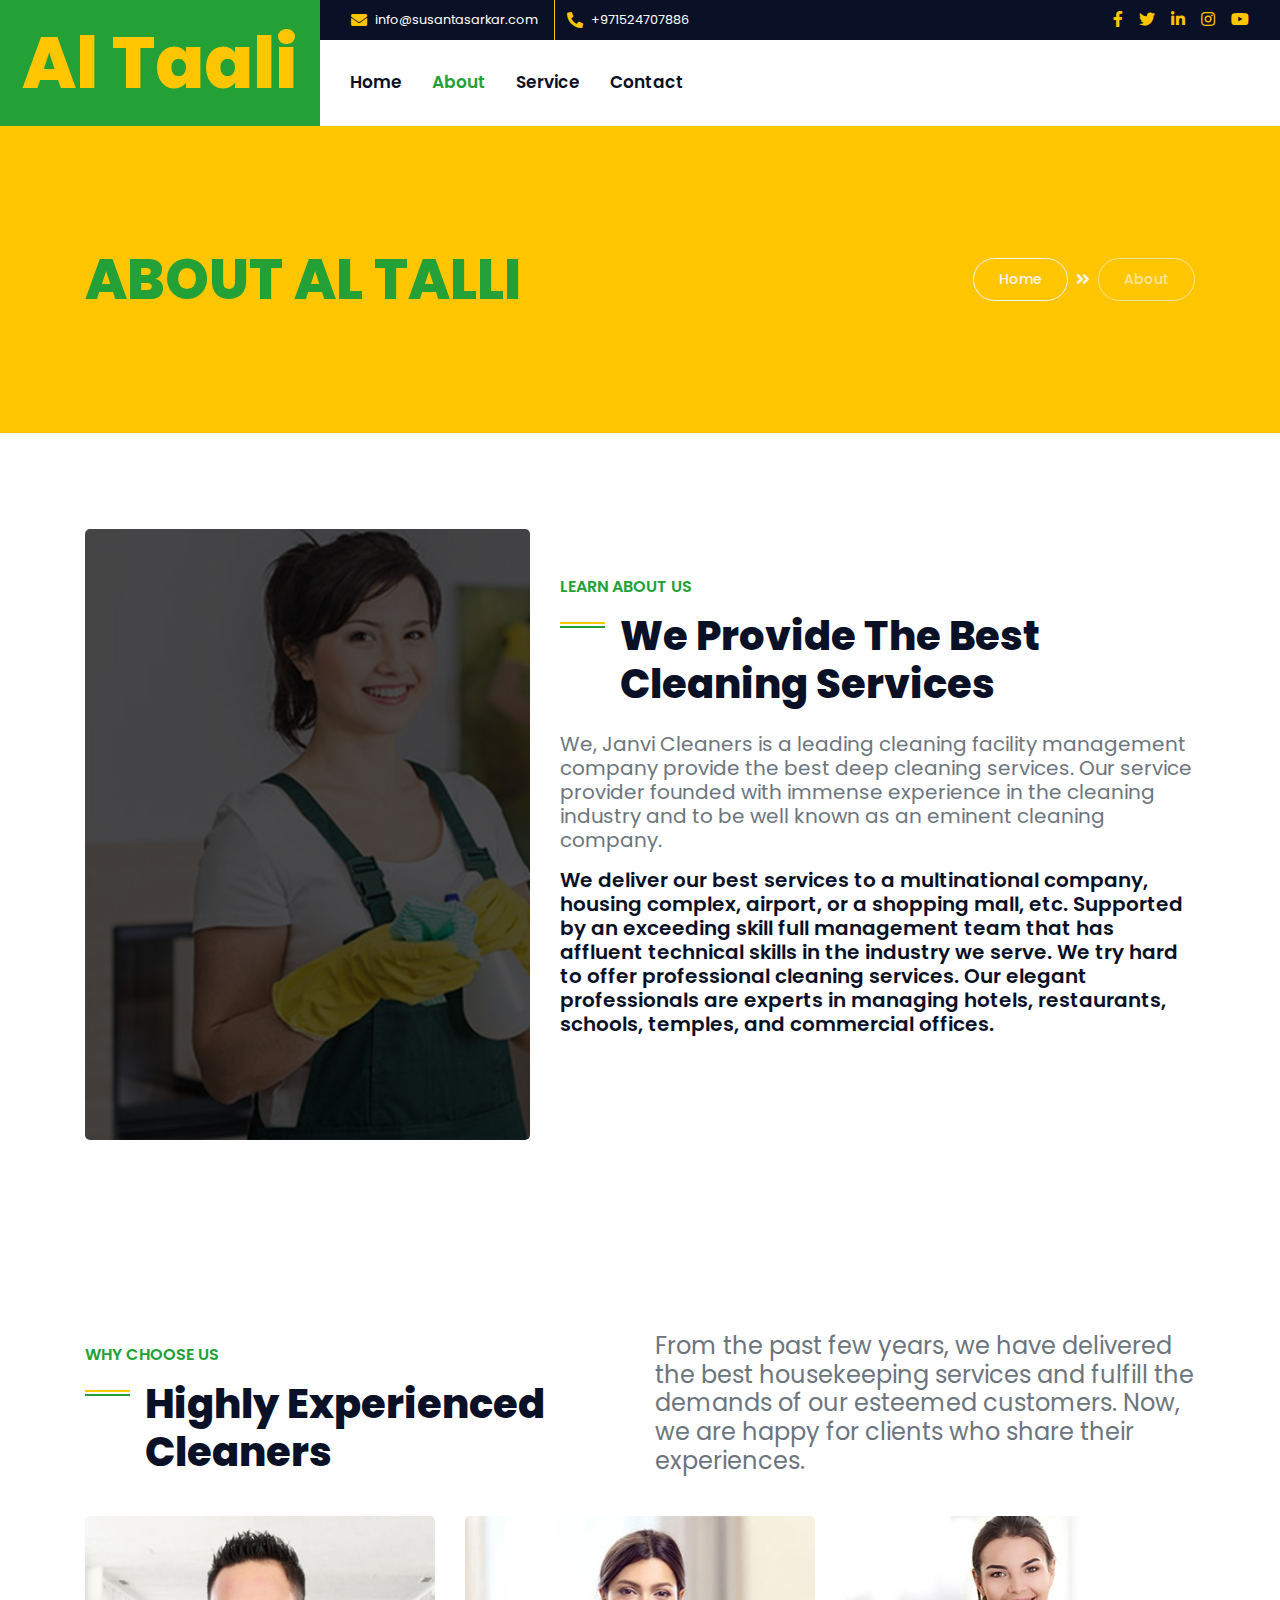
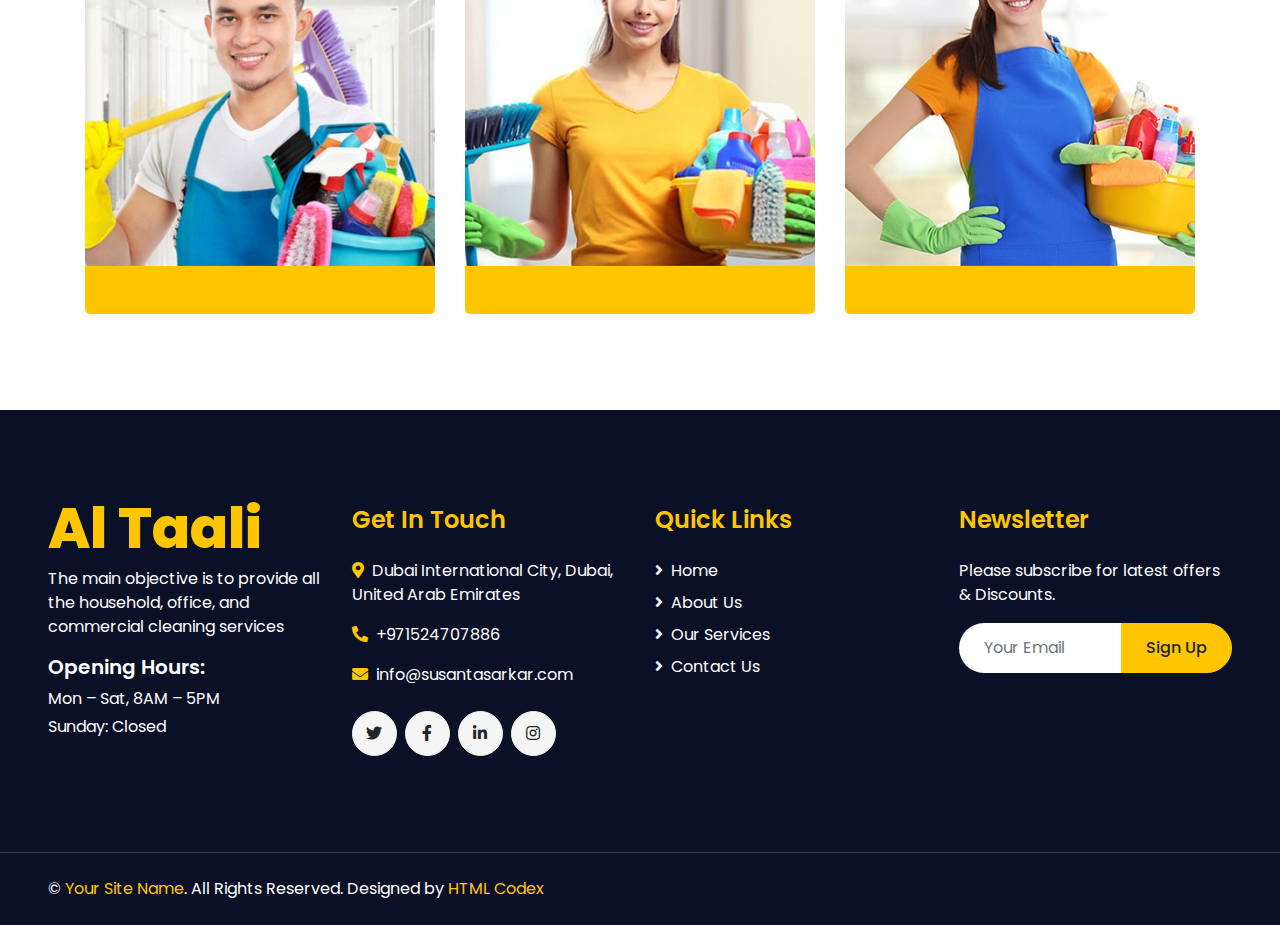
==== about.html @ 40920429 "updates" ====
<!DOCTYPE html>
<html lang="en">

<head>
    <meta charset="utf-8">
    <title>Al Talli - Cleaning Services LLC</title>
    <meta content="width=device-width, initial-scale=1.0" name="viewport">
    <meta content="Free HTML Templates" name="keywords">
    <meta content="Free HTML Templates" name="description">

    <!-- Favicon -->
    <link href="img/favicon.ico" rel="icon">

    <!-- Google Web Fonts -->
    <link rel="preconnect" href="https://fonts.gstatic.com">
    <link href="https://fonts.googleapis.com/css2?family=Poppins:wght@400;500;600;700;800&display=swap" rel="stylesheet">

    <!-- Font Awesome -->
    <link href="https://cdnjs.cloudflare.com/ajax/libs/font-awesome/5.10.0/css/all.min.css" rel="stylesheet">

    <!-- Libraries Stylesheet -->
    <link href="lib/owlcarousel/assets/owl.carousel.min.css" rel="stylesheet">
    <link href="lib/lightbox/css/lightbox.min.css" rel="stylesheet">

    <!-- Customized Bootstrap Stylesheet -->
    <link href="css/style.css" rel="stylesheet">
</head>

<body>
    <!-- Header Start -->
    <div class="container-fluid">
        <div class="row">
            <div class="col-lg-3 bg-secondary d-none d-lg-block">
                <a href="" class="navbar-brand w-100 h-100 m-0 p-0 d-flex align-items-center justify-content-center">
                    <h1 class="m-0 display-3 text-primary">Al Taali</h1>
                </a>
            </div>
            <div class="col-lg-9">
                <div class="row bg-dark d-none d-lg-flex">
                    <div class="col-lg-7 text-left text-white">
                        <div class="h-100 d-inline-flex align-items-center border-right border-primary py-2 px-3">
                            <i class="fa fa-envelope text-primary mr-2"></i>
                            <small>info@susantasarkar.com</small>
                        </div>
                        <div class="h-100 d-inline-flex align-items-center py-2 px-2">
                            <i class="fa fa-phone-alt text-primary mr-2"></i>
                            <small>+971524707886</small>
                        </div>
                    </div>
                    <div class="col-lg-5 text-right">
                        <div class="d-inline-flex align-items-center pr-2">
                            <a class="text-primary p-2" href="">
                                <i class="fab fa-facebook-f"></i>
                            </a>
                            <a class="text-primary p-2" href="">
                                <i class="fab fa-twitter"></i>
                            </a>
                            <a class="text-primary p-2" href="">
                                <i class="fab fa-linkedin-in"></i>
                            </a>
                            <a class="text-primary p-2" href="">
                                <i class="fab fa-instagram"></i>
                            </a>
                            <a class="text-primary p-2" href="">
                                <i class="fab fa-youtube"></i>
                            </a>
                        </div>
                    </div>
                </div>
                <nav class="navbar navbar-expand-lg bg-white navbar-light p-0">
                    <a href="" class="navbar-brand d-block d-lg-none">
                        <h1 class="m-0 display-4 text-primary">Al Taali Cleaning Services LLC</h1>
                    </a>
                    <button type="button" class="navbar-toggler" data-toggle="collapse" data-target="#navbarCollapse">
                        <span class="navbar-toggler-icon"></span>
                    </button>
                    <div class="collapse navbar-collapse justify-content-between" id="navbarCollapse">
                        <div class="navbar-nav mr-auto py-0">
                            <a href="index.html" class="nav-item nav-link">Home</a>
                            <a href="about.html" class="nav-item nav-link active">About</a>
                            <a href="service.html" class="nav-item nav-link">Service</a>
                            <!--  <a href="project.html" class="nav-item nav-link">Project</a>-->
                           <!-- <div class="nav-item dropdown">
                                <a href="#" class="nav-link dropdown-toggle" data-toggle="dropdown">Pages</a>
                                <div class="dropdown-menu rounded-0 m-0">
                                    <a href="blog.html" class="dropdown-item">Latest Blog</a>
                                    <a href="single.html" class="dropdown-item">Blog Detail</a>
                                </div>
                            </div>-->
                            <a href="contact.html" class="nav-item nav-link">Contact</a>
                            </div>
                            
                        </div>
                       <!-- <a href="" class="btn btn-primary mr-3 d-none d-lg-block">Get A Quote</a>-->
                    </div>
                </nav>
            </div>
        </div>
    </div>
    <!-- Header End -->


    <!-- Page Header Start -->
    <div class="container-fluid bg-primary py-5 mb-5">
        <div class="container py-5">
            <div class="row align-items-center py-4">
                <div class="col-md-6 text-center text-md-left">
                    <h1 class="display-4 mb-4 mb-md-0 text-secondary text-uppercase">About Al Talli</h1>
                </div>
                <div class="col-md-6 text-center text-md-right">
                    <div class="d-inline-flex align-items-center">
                        <a class="btn btn-sm btn-outline-light" href="">Home</a>
                        <i class="fas fa-angle-double-right text-light mx-2"></i>
                        <a class="btn btn-sm btn-outline-light disabled" href="">About</a>
                    </div>
                </div>
            </div>
        </div>
    </div>
    <!-- Page Header End -->


    <!-- About Start -->
    <div class="container-fluid py-5 mb-5">
        <div class="container">
            <div class="row">
                <div class="col-lg-5">
                    <div class="d-flex flex-column align-items-center justify-content-center bg-about rounded h-100 py-5 px-3">
                        <!--<i class="fa fa-5x fa-award text-primary mb-4"></i>
                        <h1 class="display-2 text-white mb-2" data-toggle="counter-up">25</h1>
                        <h2 class="text-white m-0">Years Experience</h2>-->
                    </div>
                </div>
                <div class="col-lg-7 pt-5 pb-lg-5">
                    <h6 class="text-secondary font-weight-semi-bold text-uppercase mb-3">Learn About Us</h6>
                    <h1 class="mb-4 section-title">We Provide The Best Cleaning Services</h1>
                    <h5 class="text-muted font-weight-normal mb-3">We, Janvi Cleaners is a leading cleaning facility management company provide the best deep cleaning services. Our service provider founded with immense experience in the cleaning industry and to be well known as an eminent cleaning company.</h5>
                    <H5>We deliver our best services to a multinational company, housing complex, airport, or a shopping mall, etc. Supported by an exceeding skill full management team that has affluent technical skills in the industry we serve. We try hard to offer professional cleaning services. Our elegant professionals are experts in managing hotels, restaurants, schools, temples, and commercial offices.</h5>
                    <div class="d-flex align-items-center pt-4">
                       <!-- <a href="" class="btn btn-primary mr-5">Learn More</a>
                        <button type="button" class="btn-play" data-toggle="modal"
                            data-src="https://www.youtube.com/embed/DWRcNpR6Kdc" data-target="#videoModal">
                            <span></span>
                        </button>-->
                        <h5 class="font-weight-normal text-white m-0 ml-4 d-none d-sm-block">Play Video</h5>
                    </div>
                </div>
            </div>
        </div>
    </div>
    <!-- About End -->


    <!-- Video Modal Start -->
    <div class="modal fade" id="videoModal" tabindex="-1" role="dialog" aria-labelledby="exampleModalLabel" aria-hidden="true">
        <div class="modal-dialog" role="document">
            <div class="modal-content">
                <div class="modal-body">
                    <button type="button" class="close" data-dismiss="modal" aria-label="Close">
                        <span aria-hidden="true">&times;</span>
                    </button>        
                    <!-- 16:9 aspect ratio -->
                    <div class="embed-responsive embed-responsive-16by9">
                        <iframe class="embed-responsive-item" src="" id="video"  allowscriptaccess="always" allow="autoplay"></iframe>
                    </div>
                </div>
            </div>
        </div>
    </div>
    <!-- Video Modal End -->


    <!-- Features Start -->
   <!-- <div class="container-fluid bg-light py-5">
        <div class="container py-5">
            <div class="row">
                <div class="col-lg-7 pt-lg-5 pb-3">
                    <h6 class="text-secondary font-weight-semi-bold text-uppercase mb-3">Why Choose Us</h6>
                    <h1 class="mb-4 section-title">25 Years Experience In Cleaning Industry</h1>
                    <p class="mb-4">Dolores lorem lorem ipsum sit et ipsum. Sadip sea amet diam dolore sed et. Sit rebum labore sit sit ut vero no sit. Et elitr stet dolor sed sit et sed ipsum et kasd ut. Erat duo eos et erat sed diam duo</p>
                    <div class="row">
                        <div class="col-sm-4">
                            <h1 class="text-secondary mb-2" data-toggle="counter-up">225</h1>
                            <h6 class="font-weight-semi-bold mb-sm-4">Our Cleaners</h6>
                        </div>
                        <div class="col-sm-4">
                            <h1 class="text-secondary mb-2" data-toggle="counter-up">1050</h1>
                            <h6 class="font-weight-semi-bold mb-sm-4">Happy Clients</h6>
                        </div>
                        <div class="col-sm-4">
                            <h1 class="text-secondary mb-2" data-toggle="counter-up">2500</h1>
                            <h6 class="font-weight-semi-bold mb-sm-4">Projects Done</h6>
                        </div>
                    </div>
                </div>
                <div class="col-lg-5" style="min-height: 400px;">
                    <div class="position-relative h-100 rounded overflow-hidden">
                        <img class="position-absolute w-100 h-100" src="img/feature.jpg" style="object-fit: cover;">
                    </div>
                </div>
            </div>
        </div>
    </div> -->
    <!-- Features End -->


    <!-- Team Start -->
    <div class="container-fluid pt-5">
        <div class="container py-5">
            <div class="row align-items-end mb-4">
                <div class="col-lg-6">
                    <h6 class="text-secondary font-weight-semi-bold text-uppercase mb-3">Why Choose Us</h6>
                    <h1 class="section-title mb-3">Highly Experienced Cleaners</h1>
                </div>
                <div class="col-lg-6">
                    <h4 class="font-weight-normal text-muted mb-3">From the past few years, we have delivered the best housekeeping services and fulfill the demands of our esteemed customers. Now, we are happy for clients who share their experiences.</h4>
                </div>
            </div>
            <div class="row">
                <div class="col-12">
                    <div class="owl-carousel team-carousel position-relative">
                        <div class="team d-flex flex-column text-center rounded overflow-hidden">
                            <div class="position-relative">
                                <div class="team-img">
                                    <img class="img-fluid w-100" src="img/team-1.jpg" alt="">
                                </div>
                                <div class="team-social d-flex flex-column align-items-center justify-content-center bg-primary">
                                    <a class="btn btn-secondary btn-social mb-2" href="#"><i class="fab fa-twitter"></i></a>
                                    <a class="btn btn-secondary btn-social mb-2" href="https://www.facebook.com/people/Al-Taali-Cleaning-Services-LLC/100087646323665/"><i class="fab fa-facebook-f"></i></a>
                                    <a class="btn btn-secondary btn-social" href="#"><i class="fab fa-linkedin-in"></i></a>
                                </div>
                            </div>
                            <div class="d-flex flex-column bg-primary text-center py-4">
                               <!-- <h5 class="font-weight-bold">Full Name</h5>
                                <p class="text-white m-0">Designation</p>-->
                            </div>
                        </div>
                        <div class="team d-flex flex-column text-center rounded overflow-hidden">
                            <div class="position-relative">
                                <div class="team-img">
                                    <img class="img-fluid w-100" src="img/team-2.jpg" alt="">
                                </div>
                                <div class="team-social d-flex flex-column align-items-center justify-content-center bg-primary">
                                    <a class="btn btn-secondary btn-social mb-2" href="#"><i class="fab fa-twitter"></i></a>
                                    <a class="btn btn-secondary btn-social mb-2" href="https://www.facebook.com/people/Al-Taali-Cleaning-Services-LLC/100087646323665/"><i class="fab fa-facebook-f"></i></a>
                                    <a class="btn btn-secondary btn-social" href="#"><i class="fab fa-linkedin-in"></i></a>
                                </div>
                            </div>
                            <div class="d-flex flex-column bg-primary text-center py-4">
                               <!-- <h5 class="font-weight-bold">Full Name</h5>
                                <p class="text-white m-0">Designation</p>-->
                            </div>
                        </div>
                        <div class="team d-flex flex-column text-center rounded overflow-hidden">
                            <div class="position-relative">
                                <div class="team-img">
                                    <img class="img-fluid w-100" src="img/team-3.jpg" alt="">
                                </div>
                                <div class="team-social d-flex flex-column align-items-center justify-content-center bg-primary">
                                    <a class="btn btn-secondary btn-social mb-2" href="#"><i class="fab fa-twitter"></i></a>
                                    <a class="btn btn-secondary btn-social mb-2" href="https://www.facebook.com/people/Al-Taali-Cleaning-Services-LLC/100087646323665/"><i class="fab fa-facebook-f"></i></a>
                                    <a class="btn btn-secondary btn-social" href="#"><i class="fab fa-linkedin-in"></i></a>
                                </div>
                            </div>
                            <div class="d-flex flex-column bg-primary text-center py-4">
                                <!--<h5 class="font-weight-bold">Full Name</h5>
                                <p class="text-white m-0">Designation</p>-->
                            </div>
                        </div>
                        <div class="team d-flex flex-column text-center rounded overflow-hidden">
                            <div class="position-relative">
                                <div class="team-img">
                                    <img class="img-fluid w-100" src="img/team-4.jpg" alt="">
                                </div>
                                <div class="team-social d-flex flex-column align-items-center justify-content-center bg-primary">
                                    <a class="btn btn-secondary btn-social mb-2" href="#"><i class="fab fa-twitter"></i></a>
                                    <a class="btn btn-secondary btn-social mb-2" href="https://www.facebook.com/people/Al-Taali-Cleaning-Services-LLC/100087646323665/"><i class="fab fa-facebook-f"></i></a>
                                    <a class="btn btn-secondary btn-social" href="#"><i class="fab fa-linkedin-in"></i></a>
                                </div>
                            </div>
                            <div class="d-flex flex-column bg-primary text-center py-4">
                               <!-- <h5 class="font-weight-bold">Full Name</h5>
                                <p class="text-white m-0">Designation</p>-->
                            </div>
                        </div>
                    </div>
                </div>
            </div>
        </div>
    </div>
    <!-- Team End -->


    <!-- Footer Start -->
    <div class="container-fluid bg-dark text-white mt-5 py-5 px-sm-3 px-md-5">
        <div class="row pt-5">
            <div class="col-lg-3 col-md-6 mb-5">
                <a href="index.html" class="navbar-brand">
                    <h1 class="m-0 mt-n3 display-4 text-primary">Al Taali</h1>
                </a>
                <p>The main objective is to provide all the household, office, and commercial cleaning services</p>
                <h5 class="font-weight-semi-bold text-white mb-2">Opening Hours:</h5>
                <p class="mb-1">Mon – Sat, 8AM – 5PM</p>
                <p class="mb-0">Sunday: Closed</p>
            </div>
            <div class="col-lg-3 col-md-6 mb-5">
                <h4 class="font-weight-semi-bold text-primary mb-4">Get In Touch</h4>
                <p><i class="fa fa-map-marker-alt text-primary mr-2"></i>Dubai International City, Dubai, United Arab Emirates</p>
                <p><i class="fa fa-phone-alt text-primary mr-2"></i>+971524707886</p>
                <p><i class="fa fa-envelope text-primary mr-2"></i>info@susantasarkar.com</p>
                <div class="d-flex justify-content-start mt-4">
                    <a class="btn btn-light btn-social mr-2" href="#"><i class="fab fa-twitter"></i></a>
                    <a class="btn btn-light btn-social mr-2" href="https://www.facebook.com/people/Al-Taali-Cleaning-Services-LLC/100087646323665/"><i class="fab fa-facebook-f"></i></a>
                    <a class="btn btn-light btn-social mr-2" href="#"><i class="fab fa-linkedin-in"></i></a>
                    <a class="btn btn-light btn-social" href="#"><i class="fab fa-instagram"></i></a>
                </div>
            </div>
            <div class="col-lg-3 col-md-6 mb-5">
                <h4 class="font-weight-semi-bold text-primary mb-4">Quick Links</h4>
                <div class="d-flex flex-column justify-content-start">
                    <a class="text-white mb-2" href="index.html"><i class="fa fa-angle-right mr-2"></i>Home</a>
                    <a class="text-white mb-2" href="about.html"><i class="fa fa-angle-right mr-2"></i>About Us</a>
                    <a class="text-white mb-2" href="service.html"><i class="fa fa-angle-right mr-2"></i>Our Services</a>
                   <!-- <a class="text-white mb-2" href="#"><i class="fa fa-angle-right mr-2"></i>Our Projects</a>-->
                    <a class="text-white" href="contact.html"><i class="fa fa-angle-right mr-2"></i>Contact Us</a>
                </div>
            </div>
            <div class="col-lg-3 col-md-6 mb-5">
                <h4 class="font-weight-semi-bold text-primary mb-4">Newsletter</h4>
                <p>Please subscribe for latest offers & Discounts.</p>
                <div class="w-100">
                    <div class="input-group">
                        <input type="text" class="form-control border-0" style="padding: 25px;" placeholder="Your Email">
                        <div class="input-group-append">
                            <button class="btn btn-primary px-4">Sign Up</button>
                        </div>
                    </div>
                </div>
            </div>
        </div>
    </div>
    <div class="container-fluid bg-dark text-white border-top py-4 px-sm-3 px-md-5" style="border-color: #3E3E4E !important;">
        <div class="row">
            <div class="col-lg-6 text-center text-md-left mb-3 mb-md-0">
                <p class="m-0 text-white">&copy; <a href="#">Your Site Name</a>. All Rights Reserved. Designed by <a href="https://htmlcodex.com">HTML Codex</a>
                </p>
            </div>
           <!-- <div class="col-lg-6 text-center text-md-right">
                <ul class="nav d-inline-flex">
                    <li class="nav-item">
                        <a class="nav-link text-white py-0" href="#">Privacy</a>
                    </li>
                    <li class="nav-item">
                        <a class="nav-link text-white py-0" href="#">Terms</a>
                    </li>
                    <li class="nav-item">
                        <a class="nav-link text-white py-0" href="#">FAQs</a>
                    </li>
                    <li class="nav-item">
                        <a class="nav-link text-white py-0" href="#">Help</a>
                    </li>
                </ul>
            </div>
        </div>
    </div>-->
    <!-- Footer End -->


    <!-- Back to Top -->
    <a href="#" class="btn btn-primary px-3 back-to-top"><i class="fa fa-angle-double-up"></i></a>


    <!-- JavaScript Libraries -->
    <script src="https://code.jquery.com/jquery-3.4.1.min.js"></script>
    <script src="https://stackpath.bootstrapcdn.com/bootstrap/4.4.1/js/bootstrap.bundle.min.js"></script>
    <script src="lib/easing/easing.min.js"></script>
    <script src="lib/waypoints/waypoints.min.js"></script>
    <script src="lib/counterup/counterup.min.js"></script>
    <script src="lib/owlcarousel/owl.carousel.min.js"></script>
    <script src="lib/isotope/isotope.pkgd.min.js"></script>
    <script src="lib/lightbox/js/lightbox.min.js"></script>

    <!-- Contact Javascript File -->
    <script src="mail/jqBootstrapValidation.min.js"></script>
    <script src="mail/contact.js"></script>

    <!-- Template Javascript -->
    <script src="js/main.js"></script>
</body>

</html>
---- css/style.css ----
/******* Bootstrap Theming ********/
/*!
 * Bootstrap v4.5.3 (https://getbootstrap.com/)
 * Copyright 2011-2020 The Bootstrap Authors
 * Copyright 2011-2020 Twitter, Inc.
 * Licensed under MIT (https://github.com/twbs/bootstrap/blob/main/LICENSE)
 */
:root {
  --blue: #007bff;
  --indigo: #6610f2;
  --purple: #6f42c1;
  --pink: #e83e8c;
  --red: #dc3545;
  --orange: #fd7e14;
  --yellow: #ffc107;
  --green: #28a745;
  --teal: #20c997;
  --cyan: #17a2b8;
  --white: #fff;
  --gray: #6c757d;
  --gray-dark: #343a40;
  --primary: #FFC600;
  --secondary: #23A036;
  --success: #28a745;
  --info: #17a2b8;
  --warning: #ffc107;
  --danger: #dc3545;
  --light: #F5F5F5;
  --dark: #0a1026;
  --breakpoint-xs: 0;
  --breakpoint-sm: 576px;
  --breakpoint-md: 768px;
  --breakpoint-lg: 992px;
  --breakpoint-xl: 1200px;
  --font-family-sans-serif: "Poppins", sans-serif;
  --font-family-monospace: SFMono-Regular, Menlo, Monaco, Consolas, "Liberation Mono", "Courier New", monospace;
}

*,
*::before,
*::after {
  box-sizing: border-box;
}

html {
  font-family: sans-serif;
  line-height: 1.15;
  -webkit-text-size-adjust: 100%;
  -webkit-tap-highlight-color: rgba(0, 0, 0, 0);
}

article, aside, figcaption, figure, footer, header, hgroup, main, nav, section {
  display: block;
}

body {
  margin: 0;
  font-family: "Poppins", sans-serif;
  font-size: 1rem;
  font-weight: 400;
  line-height: 1.5;
  color: #777777;
  text-align: left;
  background-color: #fff;
}

[tabindex="-1"]:focus:not(:focus-visible) {
  outline: 0 !important;
}

hr {
  box-sizing: content-box;
  height: 0;
  overflow: visible;
}

h1, h2, h3, h4, h5, h6 {
  margin-top: 0;
  margin-bottom: 0.5rem;
}

p {
  margin-top: 0;
  margin-bottom: 1rem;
}

abbr[title],
abbr[data-original-title] {
  text-decoration: underline;
  text-decoration: underline dotted;
  cursor: help;
  border-bottom: 0;
  text-decoration-skip-ink: none;
}

address {
  margin-bottom: 1rem;
  font-style: normal;
  line-height: inherit;
}

ol,
ul,
dl {
  margin-top: 0;
  margin-bottom: 1rem;
}

ol ol,
ul ul,
ol ul,
ul ol {
  margin-bottom: 0;
}

dt {
  font-weight: 700;
}

dd {
  margin-bottom: .5rem;
  margin-left: 0;
}

blockquote {
  margin: 0 0 1rem;
}

b,
strong {
  font-weight: bolder;
}

small {
  font-size: 80%;
}

sub,
sup {
  position: relative;
  font-size: 75%;
  line-height: 0;
  vertical-align: baseline;
}

sub {
  bottom: -.25em;
}

sup {
  top: -.5em;
}

a {
  color: #FFC600;
  text-decoration: none;
  background-color: transparent;
}

a:hover {
  color: #b38b00;
  text-decoration: underline;
}

a:not([href]):not([class]) {
  color: inherit;
  text-decoration: none;
}

a:not([href]):not([class]):hover {
  color: inherit;
  text-decoration: none;
}

pre,
code,
kbd,
samp {
  font-family: SFMono-Regular, Menlo, Monaco, Consolas, "Liberation Mono", "Courier New", monospace;
  font-size: 1em;
}

pre {
  margin-top: 0;
  margin-bottom: 1rem;
  overflow: auto;
  -ms-overflow-style: scrollbar;
}

figure {
  margin: 0 0 1rem;
}

img {
  vertical-align: middle;
  border-style: none;
}

svg {
  overflow: hidden;
  vertical-align: middle;
}

table {
  border-collapse: collapse;
}

caption {
  padding-top: 0.75rem;
  padding-bottom: 0.75rem;
  color: #6c757d;
  text-align: left;
  caption-side: bottom;
}

th {
  text-align: inherit;
  text-align: -webkit-match-parent;
}

label {
  display: inline-block;
  margin-bottom: 0.5rem;
}

button {
  border-radius: 0;
}

button:focus {
  outline: 1px dotted;
  outline: 5px auto -webkit-focus-ring-color;
}

input,
button,
select,
optgroup,
textarea {
  margin: 0;
  font-family: inherit;
  font-size: inherit;
  line-height: inherit;
}

button,
input {
  overflow: visible;
}

button,
select {
  text-transform: none;
}

[role="button"] {
  cursor: pointer;
}

select {
  word-wrap: normal;
}

button,
[type="button"],
[type="reset"],
[type="submit"] {
  -webkit-appearance: button;
}

button:not(:disabled),
[type="button"]:not(:disabled),
[type="reset"]:not(:disabled),
[type="submit"]:not(:disabled) {
  cursor: pointer;
}

button::-moz-focus-inner,
[type="button"]::-moz-focus-inner,
[type="reset"]::-moz-focus-inner,
[type="submit"]::-moz-focus-inner {
  padding: 0;
  border-style: none;
}

input[type="radio"],
input[type="checkbox"] {
  box-sizing: border-box;
  padding: 0;
}

textarea {
  overflow: auto;
  resize: vertical;
}

fieldset {
  min-width: 0;
  padding: 0;
  margin: 0;
  border: 0;
}

legend {
  display: block;
  width: 100%;
  max-width: 100%;
  padding: 0;
  margin-bottom: .5rem;
  font-size: 1.5rem;
  line-height: inherit;
  color: inherit;
  white-space: normal;
}

@media (max-width: 1200px) {
  legend {
    font-size: calc(1.275rem + 0.3vw) ;
  }
}

progress {
  vertical-align: baseline;
}

[type="number"]::-webkit-inner-spin-button,
[type="number"]::-webkit-outer-spin-button {
  height: auto;
}

[type="search"] {
  outline-offset: -2px;
  -webkit-appearance: none;
}

[type="search"]::-webkit-search-decoration {
  -webkit-appearance: none;
}

::-webkit-file-upload-button {
  font: inherit;
  -webkit-appearance: button;
}

output {
  display: inline-block;
}

summary {
  display: list-item;
  cursor: pointer;
}

template {
  display: none;
}

[hidden] {
  display: none !important;
}

h1, h2, h3, h4, h5, h6,
.h1, .h2, .h3, .h4, .h5, .h6 {
  margin-bottom: 0.5rem;
  font-weight: 500;
  line-height: 1.2;
  color: #0a1026;
}

h1, .h1 {
  font-size: 2.5rem;
}

@media (max-width: 1200px) {
  h1, .h1 {
    font-size: calc(1.375rem + 1.5vw) ;
  }
}

h2, .h2 {
  font-size: 2rem;
}

@media (max-width: 1200px) {
  h2, .h2 {
    font-size: calc(1.325rem + 0.9vw) ;
  }
}

h3, .h3 {
  font-size: 1.75rem;
}

@media (max-width: 1200px) {
  h3, .h3 {
    font-size: calc(1.3rem + 0.6vw) ;
  }
}

h4, .h4 {
  font-size: 1.5rem;
}

@media (max-width: 1200px) {
  h4, .h4 {
    font-size: calc(1.275rem + 0.3vw) ;
  }
}

h5, .h5 {
  font-size: 1.25rem;
}

h6, .h6 {
  font-size: 1rem;
}

.lead {
  font-size: 1.25rem;
  font-weight: 300;
}

.display-1 {
  font-size: 6rem;
  font-weight: 300;
  line-height: 1.2;
}

@media (max-width: 1200px) {
  .display-1 {
    font-size: calc(1.725rem + 5.7vw) ;
  }
}

.display-2 {
  font-size: 5.5rem;
  font-weight: 300;
  line-height: 1.2;
}

@media (max-width: 1200px) {
  .display-2 {
    font-size: calc(1.675rem + 5.1vw) ;
  }
}

.display-3 {
  font-size: 4.5rem;
  font-weight: 300;
  line-height: 1.2;
}

@media (max-width: 1200px) {
  .display-3 {
    font-size: calc(1.575rem + 3.9vw) ;
  }
}

.display-4 {
  font-size: 3.5rem;
  font-weight: 300;
  line-height: 1.2;
}

@media (max-width: 1200px) {
  .display-4 {
    font-size: calc(1.475rem + 2.7vw) ;
  }
}

hr {
  margin-top: 1rem;
  margin-bottom: 1rem;
  border: 0;
  border-top: 1px solid rgba(0, 0, 0, 0.1);
}

small,
.small {
  font-size: 80%;
  font-weight: 400;
}

mark,
.mark {
  padding: 0.2em;
  background-color: #fcf8e3;
}

.list-unstyled {
  padding-left: 0;
  list-style: none;
}

.list-inline {
  padding-left: 0;
  list-style: none;
}

.list-inline-item {
  display: inline-block;
}

.list-inline-item:not(:last-child) {
  margin-right: 0.5rem;
}

.initialism {
  font-size: 90%;
  text-transform: uppercase;
}

.blockquote {
  margin-bottom: 1rem;
  font-size: 1.25rem;
}

.blockquote-footer {
  display: block;
  font-size: 80%;
  color: #6c757d;
}

.blockquote-footer::before {
  content: "\2014\00A0";
}

.img-fluid {
  max-width: 100%;
  height: auto;
}

.img-thumbnail {
  padding: 0.25rem;
  background-color: #fff;
  border: 1px solid #dee2e6;
  border-radius: 5px;
  max-width: 100%;
  height: auto;
}

.figure {
  display: inline-block;
}

.figure-img {
  margin-bottom: 0.5rem;
  line-height: 1;
}

.figure-caption {
  font-size: 90%;
  color: #6c757d;
}

code {
  font-size: 87.5%;
  color: #e83e8c;
  word-wrap: break-word;
}

a > code {
  color: inherit;
}

kbd {
  padding: 0.2rem 0.4rem;
  font-size: 87.5%;
  color: #fff;
  background-color: #212529;
  border-radius: 0.2rem;
}

kbd kbd {
  padding: 0;
  font-size: 100%;
  font-weight: 700;
}

pre {
  display: block;
  font-size: 87.5%;
  color: #212529;
}

pre code {
  font-size: inherit;
  color: inherit;
  word-break: normal;
}

.pre-scrollable {
  max-height: 340px;
  overflow-y: scroll;
}

.container,
.container-fluid,
.container-sm,
.container-md,
.container-lg,
.container-xl {
  width: 100%;
  padding-right: 15px;
  padding-left: 15px;
  margin-right: auto;
  margin-left: auto;
}

@media (min-width: 576px) {
  .container, .container-sm {
    max-width: 540px;
  }
}

@media (min-width: 768px) {
  .container, .container-sm, .container-md {
    max-width: 720px;
  }
}

@media (min-width: 992px) {
  .container, .container-sm, .container-md, .container-lg {
    max-width: 960px;
  }
}

@media (min-width: 1200px) {
  .container, .container-sm, .container-md, .container-lg, .container-xl {
    max-width: 1140px;
  }
}

.row {
  display: flex;
  flex-wrap: wrap;
  margin-right: -15px;
  margin-left: -15px;
}

.no-gutters {
  margin-right: 0;
  margin-left: 0;
}

.no-gutters > .col,
.no-gutters > [class*="col-"] {
  padding-right: 0;
  padding-left: 0;
}

.col-1, .col-2, .col-3, .col-4, .col-5, .col-6, .col-7, .col-8, .col-9, .col-10, .col-11, .col-12, .col,
.col-auto, .col-sm-1, .col-sm-2, .col-sm-3, .col-sm-4, .col-sm-5, .col-sm-6, .col-sm-7, .col-sm-8, .col-sm-9, .col-sm-10, .col-sm-11, .col-sm-12, .col-sm,
.col-sm-auto, .col-md-1, .col-md-2, .col-md-3, .col-md-4, .col-md-5, .col-md-6, .col-md-7, .col-md-8, .col-md-9, .col-md-10, .col-md-11, .col-md-12, .col-md,
.col-md-auto, .col-lg-1, .col-lg-2, .col-lg-3, .col-lg-4, .col-lg-5, .col-lg-6, .col-lg-7, .col-lg-8, .col-lg-9, .col-lg-10, .col-lg-11, .col-lg-12, .col-lg,
.col-lg-auto, .col-xl-1, .col-xl-2, .col-xl-3, .col-xl-4, .col-xl-5, .col-xl-6, .col-xl-7, .col-xl-8, .col-xl-9, .col-xl-10, .col-xl-11, .col-xl-12, .col-xl,
.col-xl-auto {
  position: relative;
  width: 100%;
  padding-right: 15px;
  padding-left: 15px;
}

.col {
  flex-basis: 0;
  flex-grow: 1;
  max-width: 100%;
}

.row-cols-1 > * {
  flex: 0 0 100%;
  max-width: 100%;
}

.row-cols-2 > * {
  flex: 0 0 50%;
  max-width: 50%;
}

.row-cols-3 > * {
  flex: 0 0 33.33333%;
  max-width: 33.33333%;
}

.row-cols-4 > * {
  flex: 0 0 25%;
  max-width: 25%;
}

.row-cols-5 > * {
  flex: 0 0 20%;
  max-width: 20%;
}

.row-cols-6 > * {
  flex: 0 0 16.66667%;
  max-width: 16.66667%;
}

.col-auto {
  flex: 0 0 auto;
  width: auto;
  max-width: 100%;
}

.col-1 {
  flex: 0 0 8.33333%;
  max-width: 8.33333%;
}

.col-2 {
  flex: 0 0 16.66667%;
  max-width: 16.66667%;
}

.col-3 {
  flex: 0 0 25%;
  max-width: 25%;
}

.col-4 {
  flex: 0 0 33.33333%;
  max-width: 33.33333%;
}

.col-5 {
  flex: 0 0 41.66667%;
  max-width: 41.66667%;
}

.col-6 {
  flex: 0 0 50%;
  max-width: 50%;
}

.col-7 {
  flex: 0 0 58.33333%;
  max-width: 58.33333%;
}

.col-8 {
  flex: 0 0 66.66667%;
  max-width: 66.66667%;
}

.col-9 {
  flex: 0 0 75%;
  max-width: 75%;
}

.col-10 {
  flex: 0 0 83.33333%;
  max-width: 83.33333%;
}

.col-11 {
  flex: 0 0 91.66667%;
  max-width: 91.66667%;
}

.col-12 {
  flex: 0 0 100%;
  max-width: 100%;
}

.order-first {
  order: -1;
}

.order-last {
  order: 13;
}

.order-0 {
  order: 0;
}

.order-1 {
  order: 1;
}

.order-2 {
  order: 2;
}

.order-3 {
  order: 3;
}

.order-4 {
  order: 4;
}

.order-5 {
  order: 5;
}

.order-6 {
  order: 6;
}

.order-7 {
  order: 7;
}

.order-8 {
  order: 8;
}

.order-9 {
  order: 9;
}

.order-10 {
  order: 10;
}

.order-11 {
  order: 11;
}

.order-12 {
  order: 12;
}

.offset-1 {
  margin-left: 8.33333%;
}

.offset-2 {
  margin-left: 16.66667%;
}

.offset-3 {
  margin-left: 25%;
}

.offset-4 {
  margin-left: 33.33333%;
}

.offset-5 {
  margin-left: 41.66667%;
}

.offset-6 {
  margin-left: 50%;
}

.offset-7 {
  margin-left: 58.33333%;
}

.offset-8 {
  margin-left: 66.66667%;
}

.offset-9 {
  margin-left: 75%;
}

.offset-10 {
  margin-left: 83.33333%;
}

.offset-11 {
  margin-left: 91.66667%;
}

@media (min-width: 576px) {
  .col-sm {
    flex-basis: 0;
    flex-grow: 1;
    max-width: 100%;
  }
  .row-cols-sm-1 > * {
    flex: 0 0 100%;
    max-width: 100%;
  }
  .row-cols-sm-2 > * {
    flex: 0 0 50%;
    max-width: 50%;
  }
  .row-cols-sm-3 > * {
    flex: 0 0 33.33333%;
    max-width: 33.33333%;
  }
  .row-cols-sm-4 > * {
    flex: 0 0 25%;
    max-width: 25%;
  }
  .row-cols-sm-5 > * {
    flex: 0 0 20%;
    max-width: 20%;
  }
  .row-cols-sm-6 > * {
    flex: 0 0 16.66667%;
    max-width: 16.66667%;
  }
  .col-sm-auto {
    flex: 0 0 auto;
    width: auto;
    max-width: 100%;
  }
  .col-sm-1 {
    flex: 0 0 8.33333%;
    max-width: 8.33333%;
  }
  .col-sm-2 {
    flex: 0 0 16.66667%;
    max-width: 16.66667%;
  }
  .col-sm-3 {
    flex: 0 0 25%;
    max-width: 25%;
  }
  .col-sm-4 {
    flex: 0 0 33.33333%;
    max-width: 33.33333%;
  }
  .col-sm-5 {
    flex: 0 0 41.66667%;
    max-width: 41.66667%;
  }
  .col-sm-6 {
    flex: 0 0 50%;
    max-width: 50%;
  }
  .col-sm-7 {
    flex: 0 0 58.33333%;
    max-width: 58.33333%;
  }
  .col-sm-8 {
    flex: 0 0 66.66667%;
    max-width: 66.66667%;
  }
  .col-sm-9 {
    flex: 0 0 75%;
    max-width: 75%;
  }
  .col-sm-10 {
    flex: 0 0 83.33333%;
    max-width: 83.33333%;
  }
  .col-sm-11 {
    flex: 0 0 91.66667%;
    max-width: 91.66667%;
  }
  .col-sm-12 {
    flex: 0 0 100%;
    max-width: 100%;
  }
  .order-sm-first {
    order: -1;
  }
  .order-sm-last {
    order: 13;
  }
  .order-sm-0 {
    order: 0;
  }
  .order-sm-1 {
    order: 1;
  }
  .order-sm-2 {
    order: 2;
  }
  .order-sm-3 {
    order: 3;
  }
  .order-sm-4 {
    order: 4;
  }
  .order-sm-5 {
    order: 5;
  }
  .order-sm-6 {
    order: 6;
  }
  .order-sm-7 {
    order: 7;
  }
  .order-sm-8 {
    order: 8;
  }
  .order-sm-9 {
    order: 9;
  }
  .order-sm-10 {
    order: 10;
  }
  .order-sm-11 {
    order: 11;
  }
  .order-sm-12 {
    order: 12;
  }
  .offset-sm-0 {
    margin-left: 0;
  }
  .offset-sm-1 {
    margin-left: 8.33333%;
  }
  .offset-sm-2 {
    margin-left: 16.66667%;
  }
  .offset-sm-3 {
    margin-left: 25%;
  }
  .offset-sm-4 {
    margin-left: 33.33333%;
  }
  .offset-sm-5 {
    margin-left: 41.66667%;
  }
  .offset-sm-6 {
    margin-left: 50%;
  }
  .offset-sm-7 {
    margin-left: 58.33333%;
  }
  .offset-sm-8 {
    margin-left: 66.66667%;
  }
  .offset-sm-9 {
    margin-left: 75%;
  }
  .offset-sm-10 {
    margin-left: 83.33333%;
  }
  .offset-sm-11 {
    margin-left: 91.66667%;
  }
}

@media (min-width: 768px) {
  .col-md {
    flex-basis: 0;
    flex-grow: 1;
    max-width: 100%;
  }
  .row-cols-md-1 > * {
    flex: 0 0 100%;
    max-width: 100%;
  }
  .row-cols-md-2 > * {
    flex: 0 0 50%;
    max-width: 50%;
  }
  .row-cols-md-3 > * {
    flex: 0 0 33.33333%;
    max-width: 33.33333%;
  }
  .row-cols-md-4 > * {
    flex: 0 0 25%;
    max-width: 25%;
  }
  .row-cols-md-5 > * {
    flex: 0 0 20%;
    max-width: 20%;
  }
  .row-cols-md-6 > * {
    flex: 0 0 16.66667%;
    max-width: 16.66667%;
  }
  .col-md-auto {
    flex: 0 0 auto;
    width: auto;
    max-width: 100%;
  }
  .col-md-1 {
    flex: 0 0 8.33333%;
    max-width: 8.33333%;
  }
  .col-md-2 {
    flex: 0 0 16.66667%;
    max-width: 16.66667%;
  }
  .col-md-3 {
    flex: 0 0 25%;
    max-width: 25%;
  }
  .col-md-4 {
    flex: 0 0 33.33333%;
    max-width: 33.33333%;
  }
  .col-md-5 {
    flex: 0 0 41.66667%;
    max-width: 41.66667%;
  }
  .col-md-6 {
    flex: 0 0 50%;
    max-width: 50%;
  }
  .col-md-7 {
    flex: 0 0 58.33333%;
    max-width: 58.33333%;
  }
  .col-md-8 {
    flex: 0 0 66.66667%;
    max-width: 66.66667%;
  }
  .col-md-9 {
    flex: 0 0 75%;
    max-width: 75%;
  }
  .col-md-10 {
    flex: 0 0 83.33333%;
    max-width: 83.33333%;
  }
  .col-md-11 {
    flex: 0 0 91.66667%;
    max-width: 91.66667%;
  }
  .col-md-12 {
    flex: 0 0 100%;
    max-width: 100%;
  }
  .order-md-first {
    order: -1;
  }
  .order-md-last {
    order: 13;
  }
  .order-md-0 {
    order: 0;
  }
  .order-md-1 {
    order: 1;
  }
  .order-md-2 {
    order: 2;
  }
  .order-md-3 {
    order: 3;
  }
  .order-md-4 {
    order: 4;
  }
  .order-md-5 {
    order: 5;
  }
  .order-md-6 {
    order: 6;
  }
  .order-md-7 {
    order: 7;
  }
  .order-md-8 {
    order: 8;
  }
  .order-md-9 {
    order: 9;
  }
  .order-md-10 {
    order: 10;
  }
  .order-md-11 {
    order: 11;
  }
  .order-md-12 {
    order: 12;
  }
  .offset-md-0 {
    margin-left: 0;
  }
  .offset-md-1 {
    margin-left: 8.33333%;
  }
  .offset-md-2 {
    margin-left: 16.66667%;
  }
  .offset-md-3 {
    margin-left: 25%;
  }
  .offset-md-4 {
    margin-left: 33.33333%;
  }
  .offset-md-5 {
    margin-left: 41.66667%;
  }
  .offset-md-6 {
    margin-left: 50%;
  }
  .offset-md-7 {
    margin-left: 58.33333%;
  }
  .offset-md-8 {
    margin-left: 66.66667%;
  }
  .offset-md-9 {
    margin-left: 75%;
  }
  .offset-md-10 {
    margin-left: 83.33333%;
  }
  .offset-md-11 {
    margin-left: 91.66667%;
  }
}

@media (min-width: 992px) {
  .col-lg {
    flex-basis: 0;
    flex-grow: 1;
    max-width: 100%;
  }
  .row-cols-lg-1 > * {
    flex: 0 0 100%;
    max-width: 100%;
  }
  .row-cols-lg-2 > * {
    flex: 0 0 50%;
    max-width: 50%;
  }
  .row-cols-lg-3 > * {
    flex: 0 0 33.33333%;
    max-width: 33.33333%;
  }
  .row-cols-lg-4 > * {
    flex: 0 0 25%;
    max-width: 25%;
  }
  .row-cols-lg-5 > * {
    flex: 0 0 20%;
    max-width: 20%;
  }
  .row-cols-lg-6 > * {
    flex: 0 0 16.66667%;
    max-width: 16.66667%;
  }
  .col-lg-auto {
    flex: 0 0 auto;
    width: auto;
    max-width: 100%;
  }
  .col-lg-1 {
    flex: 0 0 8.33333%;
    max-width: 8.33333%;
  }
  .col-lg-2 {
    flex: 0 0 16.66667%;
    max-width: 16.66667%;
  }
  .col-lg-3 {
    flex: 0 0 25%;
    max-width: 25%;
  }
  .col-lg-4 {
    flex: 0 0 33.33333%;
    max-width: 33.33333%;
  }
  .col-lg-5 {
    flex: 0 0 41.66667%;
    max-width: 41.66667%;
  }
  .col-lg-6 {
    flex: 0 0 50%;
    max-width: 50%;
  }
  .col-lg-7 {
    flex: 0 0 58.33333%;
    max-width: 58.33333%;
  }
  .col-lg-8 {
    flex: 0 0 66.66667%;
    max-width: 66.66667%;
  }
  .col-lg-9 {
    flex: 0 0 75%;
    max-width: 75%;
  }
  .col-lg-10 {
    flex: 0 0 83.33333%;
    max-width: 83.33333%;
  }
  .col-lg-11 {
    flex: 0 0 91.66667%;
    max-width: 91.66667%;
  }
  .col-lg-12 {
    flex: 0 0 100%;
    max-width: 100%;
  }
  .order-lg-first {
    order: -1;
  }
  .order-lg-last {
    order: 13;
  }
  .order-lg-0 {
    order: 0;
  }
  .order-lg-1 {
    order: 1;
  }
  .order-lg-2 {
    order: 2;
  }
  .order-lg-3 {
    order: 3;
  }
  .order-lg-4 {
    order: 4;
  }
  .order-lg-5 {
    order: 5;
  }
  .order-lg-6 {
    order: 6;
  }
  .order-lg-7 {
    order: 7;
  }
  .order-lg-8 {
    order: 8;
  }
  .order-lg-9 {
    order: 9;
  }
  .order-lg-10 {
    order: 10;
  }
  .order-lg-11 {
    order: 11;
  }
  .order-lg-12 {
    order: 12;
  }
  .offset-lg-0 {
    margin-left: 0;
  }
  .offset-lg-1 {
    margin-left: 8.33333%;
  }
  .offset-lg-2 {
    margin-left: 16.66667%;
  }
  .offset-lg-3 {
    margin-left: 25%;
  }
  .offset-lg-4 {
    margin-left: 33.33333%;
  }
  .offset-lg-5 {
    margin-left: 41.66667%;
  }
  .offset-lg-6 {
    margin-left: 50%;
  }
  .offset-lg-7 {
    margin-left: 58.33333%;
  }
  .offset-lg-8 {
    margin-left: 66.66667%;
  }
  .offset-lg-9 {
    margin-left: 75%;
  }
  .offset-lg-10 {
    margin-left: 83.33333%;
  }
  .offset-lg-11 {
    margin-left: 91.66667%;
  }
}

@media (min-width: 1200px) {
  .col-xl {
    flex-basis: 0;
    flex-grow: 1;
    max-width: 100%;
  }
  .row-cols-xl-1 > * {
    flex: 0 0 100%;
    max-width: 100%;
  }
  .row-cols-xl-2 > * {
    flex: 0 0 50%;
    max-width: 50%;
  }
  .row-cols-xl-3 > * {
    flex: 0 0 33.33333%;
    max-width: 33.33333%;
  }
  .row-cols-xl-4 > * {
    flex: 0 0 25%;
    max-width: 25%;
  }
  .row-cols-xl-5 > * {
    flex: 0 0 20%;
    max-width: 20%;
  }
  .row-cols-xl-6 > * {
    flex: 0 0 16.66667%;
    max-width: 16.66667%;
  }
  .col-xl-auto {
    flex: 0 0 auto;
    width: auto;
    max-width: 100%;
  }
  .col-xl-1 {
    flex: 0 0 8.33333%;
    max-width: 8.33333%;
  }
  .col-xl-2 {
    flex: 0 0 16.66667%;
    max-width: 16.66667%;
  }
  .col-xl-3 {
    flex: 0 0 25%;
    max-width: 25%;
  }
  .col-xl-4 {
    flex: 0 0 33.33333%;
    max-width: 33.33333%;
  }
  .col-xl-5 {
    flex: 0 0 41.66667%;
    max-width: 41.66667%;
  }
  .col-xl-6 {
    flex: 0 0 50%;
    max-width: 50%;
  }
  .col-xl-7 {
    flex: 0 0 58.33333%;
    max-width: 58.33333%;
  }
  .col-xl-8 {
    flex: 0 0 66.66667%;
    max-width: 66.66667%;
  }
  .col-xl-9 {
    flex: 0 0 75%;
    max-width: 75%;
  }
  .col-xl-10 {
    flex: 0 0 83.33333%;
    max-width: 83.33333%;
  }
  .col-xl-11 {
    flex: 0 0 91.66667%;
    max-width: 91.66667%;
  }
  .col-xl-12 {
    flex: 0 0 100%;
    max-width: 100%;
  }
  .order-xl-first {
    order: -1;
  }
  .order-xl-last {
    order: 13;
  }
  .order-xl-0 {
    order: 0;
  }
  .order-xl-1 {
    order: 1;
  }
  .order-xl-2 {
    order: 2;
  }
  .order-xl-3 {
    order: 3;
  }
  .order-xl-4 {
    order: 4;
  }
  .order-xl-5 {
    order: 5;
  }
  .order-xl-6 {
    order: 6;
  }
  .order-xl-7 {
    order: 7;
  }
  .order-xl-8 {
    order: 8;
  }
  .order-xl-9 {
    order: 9;
  }
  .order-xl-10 {
    order: 10;
  }
  .order-xl-11 {
    order: 11;
  }
  .order-xl-12 {
    order: 12;
  }
  .offset-xl-0 {
    margin-left: 0;
  }
  .offset-xl-1 {
    margin-left: 8.33333%;
  }
  .offset-xl-2 {
    margin-left: 16.66667%;
  }
  .offset-xl-3 {
    margin-left: 25%;
  }
  .offset-xl-4 {
    margin-left: 33.33333%;
  }
  .offset-xl-5 {
    margin-left: 41.66667%;
  }
  .offset-xl-6 {
    margin-left: 50%;
  }
  .offset-xl-7 {
    margin-left: 58.33333%;
  }
  .offset-xl-8 {
    margin-left: 66.66667%;
  }
  .offset-xl-9 {
    margin-left: 75%;
  }
  .offset-xl-10 {
    margin-left: 83.33333%;
  }
  .offset-xl-11 {
    margin-left: 91.66667%;
  }
}

.table {
  width: 100%;
  margin-bottom: 1rem;
  color: #777777;
}

.table th,
.table td {
  padding: 0.75rem;
  vertical-align: top;
  border-top: 1px solid #dee2e6;
}

.table thead th {
  vertical-align: bottom;
  border-bottom: 2px solid #dee2e6;
}

.table tbody + tbody {
  border-top: 2px solid #dee2e6;
}

.table-sm th,
.table-sm td {
  padding: 0.3rem;
}

.table-bordered {
  border: 1px solid #dee2e6;
}

.table-bordered th,
.table-bordered td {
  border: 1px solid #dee2e6;
}

.table-bordered thead th,
.table-bordered thead td {
  border-bottom-width: 2px;
}

.table-borderless th,
.table-borderless td,
.table-borderless thead th,
.table-borderless tbody + tbody {
  border: 0;
}

.table-striped tbody tr:nth-of-type(odd) {
  background-color: rgba(0, 0, 0, 0.05);
}

.table-hover tbody tr:hover {
  color: #777777;
  background-color: rgba(0, 0, 0, 0.075);
}

.table-primary,
.table-primary > th,
.table-primary > td {
  background-color: #ffefb8;
}

.table-primary th,
.table-primary td,
.table-primary thead th,
.table-primary tbody + tbody {
  border-color: #ffe17a;
}

.table-hover .table-primary:hover {
  background-color: #ffe99f;
}

.table-hover .table-primary:hover > td,
.table-hover .table-primary:hover > th {
  background-color: #ffe99f;
}

.table-secondary,
.table-secondary > th,
.table-secondary > td {
  background-color: #c1e4c7;
}

.table-secondary th,
.table-secondary td,
.table-secondary thead th,
.table-secondary tbody + tbody {
  border-color: #8dce96;
}

.table-hover .table-secondary:hover {
  background-color: #afdcb7;
}

.table-hover .table-secondary:hover > td,
.table-hover .table-secondary:hover > th {
  background-color: #afdcb7;
}

.table-success,
.table-success > th,
.table-success > td {
  background-color: #c3e6cb;
}

.table-success th,
.table-success td,
.table-success thead th,
.table-success tbody + tbody {
  border-color: #8fd19e;
}

.table-hover .table-success:hover {
  background-color: #b1dfbb;
}

.table-hover .table-success:hover > td,
.table-hover .table-success:hover > th {
  background-color: #b1dfbb;
}

.table-info,
.table-info > th,
.table-info > td {
  background-color: #bee5eb;
}

.table-info th,
.table-info td,
.table-info thead th,
.table-info tbody + tbody {
  border-color: #86cfda;
}

.table-hover .table-info:hover {
  background-color: #abdde5;
}

.table-hover .table-info:hover > td,
.table-hover .table-info:hover > th {
  background-color: #abdde5;
}

.table-warning,
.table-warning > th,
.table-warning > td {
  background-color: #ffeeba;
}

.table-warning th,
.table-warning td,
.table-warning thead th,
.table-warning tbody + tbody {
  border-color: #ffdf7e;
}

.table-hover .table-warning:hover {
  background-color: #ffe8a1;
}

.table-hover .table-warning:hover > td,
.table-hover .table-warning:hover > th {
  background-color: #ffe8a1;
}

.table-danger,
.table-danger > th,
.table-danger > td {
  background-color: #f5c6cb;
}

.table-danger th,
.table-danger td,
.table-danger thead th,
.table-danger tbody + tbody {
  border-color: #ed969e;
}

.table-hover .table-danger:hover {
  background-color: #f1b0b7;
}

.table-hover .table-danger:hover > td,
.table-hover .table-danger:hover > th {
  background-color: #f1b0b7;
}

.table-light,
.table-light > th,
.table-light > td {
  background-color: #fcfcfc;
}

.table-light th,
.table-light td,
.table-light thead th,
.table-light tbody + tbody {
  border-color: #fafafa;
}

.table-hover .table-light:hover {
  background-color: #efefef;
}

.table-hover .table-light:hover > td,
.table-hover .table-light:hover > th {
  background-color: #efefef;
}

.table-dark,
.table-dark > th,
.table-dark > td {
  background-color: #babcc2;
}

.table-dark th,
.table-dark td,
.table-dark thead th,
.table-dark tbody + tbody {
  border-color: #80838e;
}

.table-hover .table-dark:hover {
  background-color: #acafb6;
}

.table-hover .table-dark:hover > td,
.table-hover .table-dark:hover > th {
  background-color: #acafb6;
}

.table-active,
.table-active > th,
.table-active > td {
  background-color: rgba(0, 0, 0, 0.075);
}

.table-hover .table-active:hover {
  background-color: rgba(0, 0, 0, 0.075);
}

.table-hover .table-active:hover > td,
.table-hover .table-active:hover > th {
  background-color: rgba(0, 0, 0, 0.075);
}

.table .thead-dark th {
  color: #fff;
  background-color: #343a40;
  border-color: #454d55;
}

.table .thead-light th {
  color: #495057;
  background-color: #e9ecef;
  border-color: #dee2e6;
}

.table-dark {
  color: #fff;
  background-color: #343a40;
}

.table-dark th,
.table-dark td,
.table-dark thead th {
  border-color: #454d55;
}

.table-dark.table-bordered {
  border: 0;
}

.table-dark.table-striped tbody tr:nth-of-type(odd) {
  background-color: rgba(255, 255, 255, 0.05);
}

.table-dark.table-hover tbody tr:hover {
  color: #fff;
  background-color: rgba(255, 255, 255, 0.075);
}

@media (max-width: 575.98px) {
  .table-responsive-sm {
    display: block;
    width: 100%;
    overflow-x: auto;
    -webkit-overflow-scrolling: touch;
  }
  .table-responsive-sm > .table-bordered {
    border: 0;
  }
}

@media (max-width: 767.98px) {
  .table-responsive-md {
    display: block;
    width: 100%;
    overflow-x: auto;
    -webkit-overflow-scrolling: touch;
  }
  .table-responsive-md > .table-bordered {
    border: 0;
  }
}

@media (max-width: 991.98px) {
  .table-responsive-lg {
    display: block;
    width: 100%;
    overflow-x: auto;
    -webkit-overflow-scrolling: touch;
  }
  .table-responsive-lg > .table-bordered {
    border: 0;
  }
}

@media (max-width: 1199.98px) {
  .table-responsive-xl {
    display: block;
    width: 100%;
    overflow-x: auto;
    -webkit-overflow-scrolling: touch;
  }
  .table-responsive-xl > .table-bordered {
    border: 0;
  }
}

.table-responsive {
  display: block;
  width: 100%;
  overflow-x: auto;
  -webkit-overflow-scrolling: touch;
}

.table-responsive > .table-bordered {
  border: 0;
}

.form-control {
  display: block;
  width: 100%;
  height: calc(1.5em + 0.75rem + 2px);
  padding: 0.375rem 0.75rem;
  font-size: 1rem;
  font-weight: 400;
  line-height: 1.5;
  color: #495057;
  background-color: #fff;
  background-clip: padding-box;
  border: 1px solid #ced4da;
  border-radius: 5px;
  transition: border-color 0.15s ease-in-out, box-shadow 0.15s ease-in-out;
}

@media (prefers-reduced-motion: reduce) {
  .form-control {
    transition: none;
  }
}

.form-control::-ms-expand {
  background-color: transparent;
  border: 0;
}

.form-control:-moz-focusring {
  color: transparent;
  text-shadow: 0 0 0 #495057;
}

.form-control:focus {
  color: #495057;
  background-color: #fff;
  border-color: #ffe380;
  outline: 0;
  box-shadow: 0 0 0 0.2rem rgba(255, 198, 0, 0.25);
}

.form-control::placeholder {
  color: #6c757d;
  opacity: 1;
}

.form-control:disabled, .form-control[readonly] {
  background-color: #e9ecef;
  opacity: 1;
}

input[type="date"].form-control,
input[type="time"].form-control,
input[type="datetime-local"].form-control,
input[type="month"].form-control {
  appearance: none;
}

select.form-control:focus::-ms-value {
  color: #495057;
  background-color: #fff;
}

.form-control-file,
.form-control-range {
  display: block;
  width: 100%;
}

.col-form-label {
  padding-top: calc(0.375rem + 1px);
  padding-bottom: calc(0.375rem + 1px);
  margin-bottom: 0;
  font-size: inherit;
  line-height: 1.5;
}

.col-form-label-lg {
  padding-top: calc(0.5rem + 1px);
  padding-bottom: calc(0.5rem + 1px);
  font-size: 1.25rem;
  line-height: 1.5;
}

.col-form-label-sm {
  padding-top: calc(0.25rem + 1px);
  padding-bottom: calc(0.25rem + 1px);
  font-size: 0.875rem;
  line-height: 1.5;
}

.form-control-plaintext {
  display: block;
  width: 100%;
  padding: 0.375rem 0;
  margin-bottom: 0;
  font-size: 1rem;
  line-height: 1.5;
  color: #777777;
  background-color: transparent;
  border: solid transparent;
  border-width: 1px 0;
}

.form-control-plaintext.form-control-sm, .form-control-plaintext.form-control-lg {
  padding-right: 0;
  padding-left: 0;
}

.form-control-sm {
  height: calc(1.5em + 0.5rem + 2px);
  padding: 0.25rem 0.5rem;
  font-size: 0.875rem;
  line-height: 1.5;
  border-radius: 0.2rem;
}

.form-control-lg {
  height: calc(1.5em + 1rem + 2px);
  padding: 0.5rem 1rem;
  font-size: 1.25rem;
  line-height: 1.5;
  border-radius: 0.3rem;
}

select.form-control[size], select.form-control[multiple] {
  height: auto;
}

textarea.form-control {
  height: auto;
}

.form-group {
  margin-bottom: 1rem;
}

.form-text {
  display: block;
  margin-top: 0.25rem;
}

.form-row {
  display: flex;
  flex-wrap: wrap;
  margin-right: -5px;
  margin-left: -5px;
}

.form-row > .col,
.form-row > [class*="col-"] {
  padding-right: 5px;
  padding-left: 5px;
}

.form-check {
  position: relative;
  display: block;
  padding-left: 1.25rem;
}

.form-check-input {
  position: absolute;
  margin-top: 0.3rem;
  margin-left: -1.25rem;
}

.form-check-input[disabled] ~ .form-check-label,
.form-check-input:disabled ~ .form-check-label {
  color: #6c757d;
}

.form-check-label {
  margin-bottom: 0;
}

.form-check-inline {
  display: inline-flex;
  align-items: center;
  padding-left: 0;
  margin-right: 0.75rem;
}

.form-check-inline .form-check-input {
  position: static;
  margin-top: 0;
  margin-right: 0.3125rem;
  margin-left: 0;
}

.valid-feedback {
  display: none;
  width: 100%;
  margin-top: 0.25rem;
  font-size: 80%;
  color: #28a745;
}

.valid-tooltip {
  position: absolute;
  top: 100%;
  left: 0;
  z-index: 5;
  display: none;
  max-width: 100%;
  padding: 0.25rem 0.5rem;
  margin-top: .1rem;
  font-size: 0.875rem;
  line-height: 1.5;
  color: #fff;
  background-color: rgba(40, 167, 69, 0.9);
  border-radius: 5px;
}

.was-validated :valid ~ .valid-feedback,
.was-validated :valid ~ .valid-tooltip,
.is-valid ~ .valid-feedback,
.is-valid ~ .valid-tooltip {
  display: block;
}

.was-validated .form-control:valid, .form-control.is-valid {
  border-color: #28a745;
  padding-right: calc(1.5em + 0.75rem);
  background-image: url("data:image/svg+xml,%3csvg xmlns='http://www.w3.org/2000/svg' width='8' height='8' viewBox='0 0 8 8'%3e%3cpath fill='%2328a745' d='M2.3 6.73L.6 4.53c-.4-1.04.46-1.4 1.1-.8l1.1 1.4 3.4-3.8c.6-.63 1.6-.27 1.2.7l-4 4.6c-.43.5-.8.4-1.1.1z'/%3e%3c/svg%3e");
  background-repeat: no-repeat;
  background-position: right calc(0.375em + 0.1875rem) center;
  background-size: calc(0.75em + 0.375rem) calc(0.75em + 0.375rem);
}

.was-validated .form-control:valid:focus, .form-control.is-valid:focus {
  border-color: #28a745;
  box-shadow: 0 0 0 0.2rem rgba(40, 167, 69, 0.25);
}

.was-validated textarea.form-control:valid, textarea.form-control.is-valid {
  padding-right: calc(1.5em + 0.75rem);
  background-position: top calc(0.375em + 0.1875rem) right calc(0.375em + 0.1875rem);
}

.was-validated .custom-select:valid, .custom-select.is-valid {
  border-color: #28a745;
  padding-right: calc(0.75em + 2.3125rem);
  background: url("data:image/svg+xml,%3csvg xmlns='http://www.w3.org/2000/svg' width='4' height='5' viewBox='0 0 4 5'%3e%3cpath fill='%23343a40' d='M2 0L0 2h4zm0 5L0 3h4z'/%3e%3c/svg%3e") no-repeat right 0.75rem center/8px 10px, url("data:image/svg+xml,%3csvg xmlns='http://www.w3.org/2000/svg' width='8' height='8' viewBox='0 0 8 8'%3e%3cpath fill='%2328a745' d='M2.3 6.73L.6 4.53c-.4-1.04.46-1.4 1.1-.8l1.1 1.4 3.4-3.8c.6-.63 1.6-.27 1.2.7l-4 4.6c-.43.5-.8.4-1.1.1z'/%3e%3c/svg%3e") #fff no-repeat center right 1.75rem/calc(0.75em + 0.375rem) calc(0.75em + 0.375rem);
}

.was-validated .custom-select:valid:focus, .custom-select.is-valid:focus {
  border-color: #28a745;
  box-shadow: 0 0 0 0.2rem rgba(40, 167, 69, 0.25);
}

.was-validated .form-check-input:valid ~ .form-check-label, .form-check-input.is-valid ~ .form-check-label {
  color: #28a745;
}

.was-validated .form-check-input:valid ~ .valid-feedback,
.was-validated .form-check-input:valid ~ .valid-tooltip, .form-check-input.is-valid ~ .valid-feedback,
.form-check-input.is-valid ~ .valid-tooltip {
  display: block;
}

.was-validated .custom-control-input:valid ~ .custom-control-label, .custom-control-input.is-valid ~ .custom-control-label {
  color: #28a745;
}

.was-validated .custom-control-input:valid ~ .custom-control-label::before, .custom-control-input.is-valid ~ .custom-control-label::before {
  border-color: #28a745;
}

.was-validated .custom-control-input:valid:checked ~ .custom-control-label::before, .custom-control-input.is-valid:checked ~ .custom-control-label::before {
  border-color: #34ce57;
  background-color: #34ce57;
}

.was-validated .custom-control-input:valid:focus ~ .custom-control-label::before, .custom-control-input.is-valid:focus ~ .custom-control-label::before {
  box-shadow: 0 0 0 0.2rem rgba(40, 167, 69, 0.25);
}

.was-validated .custom-control-input:valid:focus:not(:checked) ~ .custom-control-label::before, .custom-control-input.is-valid:focus:not(:checked) ~ .custom-control-label::before {
  border-color: #28a745;
}

.was-validated .custom-file-input:valid ~ .custom-file-label, .custom-file-input.is-valid ~ .custom-file-label {
  border-color: #28a745;
}

.was-validated .custom-file-input:valid:focus ~ .custom-file-label, .custom-file-input.is-valid:focus ~ .custom-file-label {
  border-color: #28a745;
  box-shadow: 0 0 0 0.2rem rgba(40, 167, 69, 0.25);
}

.invalid-feedback {
  display: none;
  width: 100%;
  margin-top: 0.25rem;
  font-size: 80%;
  color: #dc3545;
}

.invalid-tooltip {
  position: absolute;
  top: 100%;
  left: 0;
  z-index: 5;
  display: none;
  max-width: 100%;
  padding: 0.25rem 0.5rem;
  margin-top: .1rem;
  font-size: 0.875rem;
  line-height: 1.5;
  color: #fff;
  background-color: rgba(220, 53, 69, 0.9);
  border-radius: 5px;
}

.was-validated :invalid ~ .invalid-feedback,
.was-validated :invalid ~ .invalid-tooltip,
.is-invalid ~ .invalid-feedback,
.is-invalid ~ .invalid-tooltip {
  display: block;
}

.was-validated .form-control:invalid, .form-control.is-invalid {
  border-color: #dc3545;
  padding-right: calc(1.5em + 0.75rem);
  background-image: url("data:image/svg+xml,%3csvg xmlns='http://www.w3.org/2000/svg' width='12' height='12' fill='none' stroke='%23dc3545' viewBox='0 0 12 12'%3e%3ccircle cx='6' cy='6' r='4.5'/%3e%3cpath stroke-linejoin='round' d='M5.8 3.6h.4L6 6.5z'/%3e%3ccircle cx='6' cy='8.2' r='.6' fill='%23dc3545' stroke='none'/%3e%3c/svg%3e");
  background-repeat: no-repeat;
  background-position: right calc(0.375em + 0.1875rem) center;
  background-size: calc(0.75em + 0.375rem) calc(0.75em + 0.375rem);
}

.was-validated .form-control:invalid:focus, .form-control.is-invalid:focus {
  border-color: #dc3545;
  box-shadow: 0 0 0 0.2rem rgba(220, 53, 69, 0.25);
}

.was-validated textarea.form-control:invalid, textarea.form-control.is-invalid {
  padding-right: calc(1.5em + 0.75rem);
  background-position: top calc(0.375em + 0.1875rem) right calc(0.375em + 0.1875rem);
}

.was-validated .custom-select:invalid, .custom-select.is-invalid {
  border-color: #dc3545;
  padding-right: calc(0.75em + 2.3125rem);
  background: url("data:image/svg+xml,%3csvg xmlns='http://www.w3.org/2000/svg' width='4' height='5' viewBox='0 0 4 5'%3e%3cpath fill='%23343a40' d='M2 0L0 2h4zm0 5L0 3h4z'/%3e%3c/svg%3e") no-repeat right 0.75rem center/8px 10px, url("data:image/svg+xml,%3csvg xmlns='http://www.w3.org/2000/svg' width='12' height='12' fill='none' stroke='%23dc3545' viewBox='0 0 12 12'%3e%3ccircle cx='6' cy='6' r='4.5'/%3e%3cpath stroke-linejoin='round' d='M5.8 3.6h.4L6 6.5z'/%3e%3ccircle cx='6' cy='8.2' r='.6' fill='%23dc3545' stroke='none'/%3e%3c/svg%3e") #fff no-repeat center right 1.75rem/calc(0.75em + 0.375rem) calc(0.75em + 0.375rem);
}

.was-validated .custom-select:invalid:focus, .custom-select.is-invalid:focus {
  border-color: #dc3545;
  box-shadow: 0 0 0 0.2rem rgba(220, 53, 69, 0.25);
}

.was-validated .form-check-input:invalid ~ .form-check-label, .form-check-input.is-invalid ~ .form-check-label {
  color: #dc3545;
}

.was-validated .form-check-input:invalid ~ .invalid-feedback,
.was-validated .form-check-input:invalid ~ .invalid-tooltip, .form-check-input.is-invalid ~ .invalid-feedback,
.form-check-input.is-invalid ~ .invalid-tooltip {
  display: block;
}

.was-validated .custom-control-input:invalid ~ .custom-control-label, .custom-control-input.is-invalid ~ .custom-control-label {
  color: #dc3545;
}

.was-validated .custom-control-input:invalid ~ .custom-control-label::before, .custom-control-input.is-invalid ~ .custom-control-label::before {
  border-color: #dc3545;
}

.was-validated .custom-control-input:invalid:checked ~ .custom-control-label::before, .custom-control-input.is-invalid:checked ~ .custom-control-label::before {
  border-color: #e4606d;
  background-color: #e4606d;
}

.was-validated .custom-control-input:invalid:focus ~ .custom-control-label::before, .custom-control-input.is-invalid:focus ~ .custom-control-label::before {
  box-shadow: 0 0 0 0.2rem rgba(220, 53, 69, 0.25);
}

.was-validated .custom-control-input:invalid:focus:not(:checked) ~ .custom-control-label::before, .custom-control-input.is-invalid:focus:not(:checked) ~ .custom-control-label::before {
  border-color: #dc3545;
}

.was-validated .custom-file-input:invalid ~ .custom-file-label, .custom-file-input.is-invalid ~ .custom-file-label {
  border-color: #dc3545;
}

.was-validated .custom-file-input:invalid:focus ~ .custom-file-label, .custom-file-input.is-invalid:focus ~ .custom-file-label {
  border-color: #dc3545;
  box-shadow: 0 0 0 0.2rem rgba(220, 53, 69, 0.25);
}

.form-inline {
  display: flex;
  flex-flow: row wrap;
  align-items: center;
}

.form-inline .form-check {
  width: 100%;
}

@media (min-width: 576px) {
  .form-inline label {
    display: flex;
    align-items: center;
    justify-content: center;
    margin-bottom: 0;
  }
  .form-inline .form-group {
    display: flex;
    flex: 0 0 auto;
    flex-flow: row wrap;
    align-items: center;
    margin-bottom: 0;
  }
  .form-inline .form-control {
    display: inline-block;
    width: auto;
    vertical-align: middle;
  }
  .form-inline .form-control-plaintext {
    display: inline-block;
  }
  .form-inline .input-group,
  .form-inline .custom-select {
    width: auto;
  }
  .form-inline .form-check {
    display: flex;
    align-items: center;
    justify-content: center;
    width: auto;
    padding-left: 0;
  }
  .form-inline .form-check-input {
    position: relative;
    flex-shrink: 0;
    margin-top: 0;
    margin-right: 0.25rem;
    margin-left: 0;
  }
  .form-inline .custom-control {
    align-items: center;
    justify-content: center;
  }
  .form-inline .custom-control-label {
    margin-bottom: 0;
  }
}

.btn {
  display: inline-block;
  font-weight: 400;
  color: #777777;
  text-align: center;
  vertical-align: middle;
  user-select: none;
  background-color: transparent;
  border: 1px solid transparent;
  padding: 0.375rem 0.75rem;
  font-size: 1rem;
  line-height: 1.5;
  border-radius: 5px;
  transition: color 0.15s ease-in-out, background-color 0.15s ease-in-out, border-color 0.15s ease-in-out, box-shadow 0.15s ease-in-out;
}

@media (prefers-reduced-motion: reduce) {
  .btn {
    transition: none;
  }
}

.btn:hover {
  color: #777777;
  text-decoration: none;
}

.btn:focus, .btn.focus {
  outline: 0;
  box-shadow: 0 0 0 0.2rem rgba(255, 198, 0, 0.25);
}

.btn.disabled, .btn:disabled {
  opacity: 0.65;
}

.btn:not(:disabled):not(.disabled) {
  cursor: pointer;
}

a.btn.disabled,
fieldset:disabled a.btn {
  pointer-events: none;
}

.btn-primary {
  color: #212529;
  background-color: #FFC600;
  border-color: #FFC600;
}

.btn-primary:hover {
  color: #212529;
  background-color: #d9a800;
  border-color: #cc9e00;
}

.btn-primary:focus, .btn-primary.focus {
  color: #212529;
  background-color: #d9a800;
  border-color: #cc9e00;
  box-shadow: 0 0 0 0.2rem rgba(222, 174, 6, 0.5);
}

.btn-primary.disabled, .btn-primary:disabled {
  color: #212529;
  background-color: #FFC600;
  border-color: #FFC600;
}

.btn-primary:not(:disabled):not(.disabled):active, .btn-primary:not(:disabled):not(.disabled).active,
.show > .btn-primary.dropdown-toggle {
  color: #212529;
  background-color: #cc9e00;
  border-color: #bf9500;
}

.btn-primary:not(:disabled):not(.disabled):active:focus, .btn-primary:not(:disabled):not(.disabled).active:focus,
.show > .btn-primary.dropdown-toggle:focus {
  box-shadow: 0 0 0 0.2rem rgba(222, 174, 6, 0.5);
}

.btn-secondary {
  color: #fff;
  background-color: #23A036;
  border-color: #23A036;
}

.btn-secondary:hover {
  color: #fff;
  background-color: #1c812b;
  border-color: #1a7628;
}

.btn-secondary:focus, .btn-secondary.focus {
  color: #fff;
  background-color: #1c812b;
  border-color: #1a7628;
  box-shadow: 0 0 0 0.2rem rgba(68, 174, 84, 0.5);
}

.btn-secondary.disabled, .btn-secondary:disabled {
  color: #fff;
  background-color: #23A036;
  border-color: #23A036;
}

.btn-secondary:not(:disabled):not(.disabled):active, .btn-secondary:not(:disabled):not(.disabled).active,
.show > .btn-secondary.dropdown-toggle {
  color: #fff;
  background-color: #1a7628;
  border-color: #186c24;
}

.btn-secondary:not(:disabled):not(.disabled):active:focus, .btn-secondary:not(:disabled):not(.disabled).active:focus,
.show > .btn-secondary.dropdown-toggle:focus {
  box-shadow: 0 0 0 0.2rem rgba(68, 174, 84, 0.5);
}

.btn-success {
  color: #fff;
  background-color: #28a745;
  border-color: #28a745;
}

.btn-success:hover {
  color: #fff;
  background-color: #218838;
  border-color: #1e7e34;
}

.btn-success:focus, .btn-success.focus {
  color: #fff;
  background-color: #218838;
  border-color: #1e7e34;
  box-shadow: 0 0 0 0.2rem rgba(72, 180, 97, 0.5);
}

.btn-success.disabled, .btn-success:disabled {
  color: #fff;
  background-color: #28a745;
  border-color: #28a745;
}

.btn-success:not(:disabled):not(.disabled):active, .btn-success:not(:disabled):not(.disabled).active,
.show > .btn-success.dropdown-toggle {
  color: #fff;
  background-color: #1e7e34;
  border-color: #1c7430;
}

.btn-success:not(:disabled):not(.disabled):active:focus, .btn-success:not(:disabled):not(.disabled).active:focus,
.show > .btn-success.dropdown-toggle:focus {
  box-shadow: 0 0 0 0.2rem rgba(72, 180, 97, 0.5);
}

.btn-info {
  color: #fff;
  background-color: #17a2b8;
  border-color: #17a2b8;
}

.btn-info:hover {
  color: #fff;
  background-color: #138496;
  border-color: #117a8b;
}

.btn-info:focus, .btn-info.focus {
  color: #fff;
  background-color: #138496;
  border-color: #117a8b;
  box-shadow: 0 0 0 0.2rem rgba(58, 176, 195, 0.5);
}

.btn-info.disabled, .btn-info:disabled {
  color: #fff;
  background-color: #17a2b8;
  border-color: #17a2b8;
}

.btn-info:not(:disabled):not(.disabled):active, .btn-info:not(:disabled):not(.disabled).active,
.show > .btn-info.dropdown-toggle {
  color: #fff;
  background-color: #117a8b;
  border-color: #10707f;
}

.btn-info:not(:disabled):not(.disabled):active:focus, .btn-info:not(:disabled):not(.disabled).active:focus,
.show > .btn-info.dropdown-toggle:focus {
  box-shadow: 0 0 0 0.2rem rgba(58, 176, 195, 0.5);
}

.btn-warning {
  color: #212529;
  background-color: #ffc107;
  border-color: #ffc107;
}

.btn-warning:hover {
  color: #212529;
  background-color: #e0a800;
  border-color: #d39e00;
}

.btn-warning:focus, .btn-warning.focus {
  color: #212529;
  background-color: #e0a800;
  border-color: #d39e00;
  box-shadow: 0 0 0 0.2rem rgba(222, 170, 12, 0.5);
}

.btn-warning.disabled, .btn-warning:disabled {
  color: #212529;
  background-color: #ffc107;
  border-color: #ffc107;
}

.btn-warning:not(:disabled):not(.disabled):active, .btn-warning:not(:disabled):not(.disabled).active,
.show > .btn-warning.dropdown-toggle {
  color: #212529;
  background-color: #d39e00;
  border-color: #c69500;
}

.btn-warning:not(:disabled):not(.disabled):active:focus, .btn-warning:not(:disabled):not(.disabled).active:focus,
.show > .btn-warning.dropdown-toggle:focus {
  box-shadow: 0 0 0 0.2rem rgba(222, 170, 12, 0.5);
}

.btn-danger {
  color: #fff;
  background-color: #dc3545;
  border-color: #dc3545;
}

.btn-danger:hover {
  color: #fff;
  background-color: #c82333;
  border-color: #bd2130;
}

.btn-danger:focus, .btn-danger.focus {
  color: #fff;
  background-color: #c82333;
  border-color: #bd2130;
  box-shadow: 0 0 0 0.2rem rgba(225, 83, 97, 0.5);
}

.btn-danger.disabled, .btn-danger:disabled {
  color: #fff;
  background-color: #dc3545;
  border-color: #dc3545;
}

.btn-danger:not(:disabled):not(.disabled):active, .btn-danger:not(:disabled):not(.disabled).active,
.show > .btn-danger.dropdown-toggle {
  color: #fff;
  background-color: #bd2130;
  border-color: #b21f2d;
}

.btn-danger:not(:disabled):not(.disabled):active:focus, .btn-danger:not(:disabled):not(.disabled).active:focus,
.show > .btn-danger.dropdown-toggle:focus {
  box-shadow: 0 0 0 0.2rem rgba(225, 83, 97, 0.5);
}

.btn-light {
  color: #212529;
  background-color: #F5F5F5;
  border-color: #F5F5F5;
}

.btn-light:hover {
  color: #212529;
  background-color: #e2e2e2;
  border-color: gainsboro;
}

.btn-light:focus, .btn-light.focus {
  color: #212529;
  background-color: #e2e2e2;
  border-color: gainsboro;
  box-shadow: 0 0 0 0.2rem rgba(213, 214, 214, 0.5);
}

.btn-light.disabled, .btn-light:disabled {
  color: #212529;
  background-color: #F5F5F5;
  border-color: #F5F5F5;
}

.btn-light:not(:disabled):not(.disabled):active, .btn-light:not(:disabled):not(.disabled).active,
.show > .btn-light.dropdown-toggle {
  color: #212529;
  background-color: gainsboro;
  border-color: #d5d5d5;
}

.btn-light:not(:disabled):not(.disabled):active:focus, .btn-light:not(:disabled):not(.disabled).active:focus,
.show > .btn-light.dropdown-toggle:focus {
  box-shadow: 0 0 0 0.2rem rgba(213, 214, 214, 0.5);
}

.btn-dark {
  color: #fff;
  background-color: #0a1026;
  border-color: #0a1026;
}

.btn-dark:hover {
  color: #fff;
  background-color: #020308;
  border-color: black;
}

.btn-dark:focus, .btn-dark.focus {
  color: #fff;
  background-color: #020308;
  border-color: black;
  box-shadow: 0 0 0 0.2rem rgba(47, 52, 71, 0.5);
}

.btn-dark.disabled, .btn-dark:disabled {
  color: #fff;
  background-color: #0a1026;
  border-color: #0a1026;
}

.btn-dark:not(:disabled):not(.disabled):active, .btn-dark:not(:disabled):not(.disabled).active,
.show > .btn-dark.dropdown-toggle {
  color: #fff;
  background-color: black;
  border-color: black;
}

.btn-dark:not(:disabled):not(.disabled):active:focus, .btn-dark:not(:disabled):not(.disabled).active:focus,
.show > .btn-dark.dropdown-toggle:focus {
  box-shadow: 0 0 0 0.2rem rgba(47, 52, 71, 0.5);
}

.btn-outline-primary {
  color: #FFC600;
  border-color: #FFC600;
}

.btn-outline-primary:hover {
  color: #212529;
  background-color: #FFC600;
  border-color: #FFC600;
}

.btn-outline-primary:focus, .btn-outline-primary.focus {
  box-shadow: 0 0 0 0.2rem rgba(255, 198, 0, 0.5);
}

.btn-outline-primary.disabled, .btn-outline-primary:disabled {
  color: #FFC600;
  background-color: transparent;
}

.btn-outline-primary:not(:disabled):not(.disabled):active, .btn-outline-primary:not(:disabled):not(.disabled).active,
.show > .btn-outline-primary.dropdown-toggle {
  color: #212529;
  background-color: #FFC600;
  border-color: #FFC600;
}

.btn-outline-primary:not(:disabled):not(.disabled):active:focus, .btn-outline-primary:not(:disabled):not(.disabled).active:focus,
.show > .btn-outline-primary.dropdown-toggle:focus {
  box-shadow: 0 0 0 0.2rem rgba(255, 198, 0, 0.5);
}

.btn-outline-secondary {
  color: #23A036;
  border-color: #23A036;
}

.btn-outline-secondary:hover {
  color: #fff;
  background-color: #23A036;
  border-color: #23A036;
}

.btn-outline-secondary:focus, .btn-outline-secondary.focus {
  box-shadow: 0 0 0 0.2rem rgba(35, 160, 54, 0.5);
}

.btn-outline-secondary.disabled, .btn-outline-secondary:disabled {
  color: #23A036;
  background-color: transparent;
}

.btn-outline-secondary:not(:disabled):not(.disabled):active, .btn-outline-secondary:not(:disabled):not(.disabled).active,
.show > .btn-outline-secondary.dropdown-toggle {
  color: #fff;
  background-color: #23A036;
  border-color: #23A036;
}

.btn-outline-secondary:not(:disabled):not(.disabled):active:focus, .btn-outline-secondary:not(:disabled):not(.disabled).active:focus,
.show > .btn-outline-secondary.dropdown-toggle:focus {
  box-shadow: 0 0 0 0.2rem rgba(35, 160, 54, 0.5);
}

.btn-outline-success {
  color: #28a745;
  border-color: #28a745;
}

.btn-outline-success:hover {
  color: #fff;
  background-color: #28a745;
  border-color: #28a745;
}

.btn-outline-success:focus, .btn-outline-success.focus {
  box-shadow: 0 0 0 0.2rem rgba(40, 167, 69, 0.5);
}

.btn-outline-success.disabled, .btn-outline-success:disabled {
  color: #28a745;
  background-color: transparent;
}

.btn-outline-success:not(:disabled):not(.disabled):active, .btn-outline-success:not(:disabled):not(.disabled).active,
.show > .btn-outline-success.dropdown-toggle {
  color: #fff;
  background-color: #28a745;
  border-color: #28a745;
}

.btn-outline-success:not(:disabled):not(.disabled):active:focus, .btn-outline-success:not(:disabled):not(.disabled).active:focus,
.show > .btn-outline-success.dropdown-toggle:focus {
  box-shadow: 0 0 0 0.2rem rgba(40, 167, 69, 0.5);
}

.btn-outline-info {
  color: #17a2b8;
  border-color: #17a2b8;
}

.btn-outline-info:hover {
  color: #fff;
  background-color: #17a2b8;
  border-color: #17a2b8;
}

.btn-outline-info:focus, .btn-outline-info.focus {
  box-shadow: 0 0 0 0.2rem rgba(23, 162, 184, 0.5);
}

.btn-outline-info.disabled, .btn-outline-info:disabled {
  color: #17a2b8;
  background-color: transparent;
}

.btn-outline-info:not(:disabled):not(.disabled):active, .btn-outline-info:not(:disabled):not(.disabled).active,
.show > .btn-outline-info.dropdown-toggle {
  color: #fff;
  background-color: #17a2b8;
  border-color: #17a2b8;
}

.btn-outline-info:not(:disabled):not(.disabled):active:focus, .btn-outline-info:not(:disabled):not(.disabled).active:focus,
.show > .btn-outline-info.dropdown-toggle:focus {
  box-shadow: 0 0 0 0.2rem rgba(23, 162, 184, 0.5);
}

.btn-outline-warning {
  color: #ffc107;
  border-color: #ffc107;
}

.btn-outline-warning:hover {
  color: #212529;
  background-color: #ffc107;
  border-color: #ffc107;
}

.btn-outline-warning:focus, .btn-outline-warning.focus {
  box-shadow: 0 0 0 0.2rem rgba(255, 193, 7, 0.5);
}

.btn-outline-warning.disabled, .btn-outline-warning:disabled {
  color: #ffc107;
  background-color: transparent;
}

.btn-outline-warning:not(:disabled):not(.disabled):active, .btn-outline-warning:not(:disabled):not(.disabled).active,
.show > .btn-outline-warning.dropdown-toggle {
  color: #212529;
  background-color: #ffc107;
  border-color: #ffc107;
}

.btn-outline-warning:not(:disabled):not(.disabled):active:focus, .btn-outline-warning:not(:disabled):not(.disabled).active:focus,
.show > .btn-outline-warning.dropdown-toggle:focus {
  box-shadow: 0 0 0 0.2rem rgba(255, 193, 7, 0.5);
}

.btn-outline-danger {
  color: #dc3545;
  border-color: #dc3545;
}

.btn-outline-danger:hover {
  color: #fff;
  background-color: #dc3545;
  border-color: #dc3545;
}

.btn-outline-danger:focus, .btn-outline-danger.focus {
  box-shadow: 0 0 0 0.2rem rgba(220, 53, 69, 0.5);
}

.btn-outline-danger.disabled, .btn-outline-danger:disabled {
  color: #dc3545;
  background-color: transparent;
}

.btn-outline-danger:not(:disabled):not(.disabled):active, .btn-outline-danger:not(:disabled):not(.disabled).active,
.show > .btn-outline-danger.dropdown-toggle {
  color: #fff;
  background-color: #dc3545;
  border-color: #dc3545;
}

.btn-outline-danger:not(:disabled):not(.disabled):active:focus, .btn-outline-danger:not(:disabled):not(.disabled).active:focus,
.show > .btn-outline-danger.dropdown-toggle:focus {
  box-shadow: 0 0 0 0.2rem rgba(220, 53, 69, 0.5);
}

.btn-outline-light {
  color: #F5F5F5;
  border-color: #F5F5F5;
}

.btn-outline-light:hover {
  color: #212529;
  background-color: #F5F5F5;
  border-color: #F5F5F5;
}

.btn-outline-light:focus, .btn-outline-light.focus {
  box-shadow: 0 0 0 0.2rem rgba(245, 245, 245, 0.5);
}

.btn-outline-light.disabled, .btn-outline-light:disabled {
  color: #F5F5F5;
  background-color: transparent;
}

.btn-outline-light:not(:disabled):not(.disabled):active, .btn-outline-light:not(:disabled):not(.disabled).active,
.show > .btn-outline-light.dropdown-toggle {
  color: #212529;
  background-color: #F5F5F5;
  border-color: #F5F5F5;
}

.btn-outline-light:not(:disabled):not(.disabled):active:focus, .btn-outline-light:not(:disabled):not(.disabled).active:focus,
.show > .btn-outline-light.dropdown-toggle:focus {
  box-shadow: 0 0 0 0.2rem rgba(245, 245, 245, 0.5);
}

.btn-outline-dark {
  color: #0a1026;
  border-color: #0a1026;
}

.btn-outline-dark:hover {
  color: #fff;
  background-color: #0a1026;
  border-color: #0a1026;
}

.btn-outline-dark:focus, .btn-outline-dark.focus {
  box-shadow: 0 0 0 0.2rem rgba(10, 16, 38, 0.5);
}

.btn-outline-dark.disabled, .btn-outline-dark:disabled {
  color: #0a1026;
  background-color: transparent;
}

.btn-outline-dark:not(:disabled):not(.disabled):active, .btn-outline-dark:not(:disabled):not(.disabled).active,
.show > .btn-outline-dark.dropdown-toggle {
  color: #fff;
  background-color: #0a1026;
  border-color: #0a1026;
}

.btn-outline-dark:not(:disabled):not(.disabled):active:focus, .btn-outline-dark:not(:disabled):not(.disabled).active:focus,
.show > .btn-outline-dark.dropdown-toggle:focus {
  box-shadow: 0 0 0 0.2rem rgba(10, 16, 38, 0.5);
}

.btn-link {
  font-weight: 400;
  color: #FFC600;
  text-decoration: none;
}

.btn-link:hover {
  color: #b38b00;
  text-decoration: underline;
}

.btn-link:focus, .btn-link.focus {
  text-decoration: underline;
}

.btn-link:disabled, .btn-link.disabled {
  color: #6c757d;
  pointer-events: none;
}

.btn-lg, .btn-group-lg > .btn {
  padding: 0.5rem 1rem;
  font-size: 1.25rem;
  line-height: 1.5;
  border-radius: 0.3rem;
}

.btn-sm, .btn-group-sm > .btn {
  padding: 0.25rem 0.5rem;
  font-size: 0.875rem;
  line-height: 1.5;
  border-radius: 0.2rem;
}

.btn-block {
  display: block;
  width: 100%;
}

.btn-block + .btn-block {
  margin-top: 0.5rem;
}

input[type="submit"].btn-block,
input[type="reset"].btn-block,
input[type="button"].btn-block {
  width: 100%;
}

.fade {
  transition: opacity 0.15s linear;
}

@media (prefers-reduced-motion: reduce) {
  .fade {
    transition: none;
  }
}

.fade:not(.show) {
  opacity: 0;
}

.collapse:not(.show) {
  display: none;
}

.collapsing {
  position: relative;
  height: 0;
  overflow: hidden;
  transition: height 0.35s ease;
}

@media (prefers-reduced-motion: reduce) {
  .collapsing {
    transition: none;
  }
}

.dropup,
.dropright,
.dropdown,
.dropleft {
  position: relative;
}

.dropdown-toggle {
  white-space: nowrap;
}

.dropdown-toggle::after {
  display: inline-block;
  margin-left: 0.255em;
  vertical-align: 0.255em;
  content: "";
  border-top: 0.3em solid;
  border-right: 0.3em solid transparent;
  border-bottom: 0;
  border-left: 0.3em solid transparent;
}

.dropdown-toggle:empty::after {
  margin-left: 0;
}

.dropdown-menu {
  position: absolute;
  top: 100%;
  left: 0;
  z-index: 1000;
  display: none;
  float: left;
  min-width: 10rem;
  padding: 0.5rem 0;
  margin: 0.125rem 0 0;
  font-size: 1rem;
  color: #777777;
  text-align: left;
  list-style: none;
  background-color: #fff;
  background-clip: padding-box;
  border: 1px solid rgba(0, 0, 0, 0.15);
  border-radius: 5px;
}

.dropdown-menu-left {
  right: auto;
  left: 0;
}

.dropdown-menu-right {
  right: 0;
  left: auto;
}

@media (min-width: 576px) {
  .dropdown-menu-sm-left {
    right: auto;
    left: 0;
  }
  .dropdown-menu-sm-right {
    right: 0;
    left: auto;
  }
}

@media (min-width: 768px) {
  .dropdown-menu-md-left {
    right: auto;
    left: 0;
  }
  .dropdown-menu-md-right {
    right: 0;
    left: auto;
  }
}

@media (min-width: 992px) {
  .dropdown-menu-lg-left {
    right: auto;
    left: 0;
  }
  .dropdown-menu-lg-right {
    right: 0;
    left: auto;
  }
}

@media (min-width: 1200px) {
  .dropdown-menu-xl-left {
    right: auto;
    left: 0;
  }
  .dropdown-menu-xl-right {
    right: 0;
    left: auto;
  }
}

.dropup .dropdown-menu {
  top: auto;
  bottom: 100%;
  margin-top: 0;
  margin-bottom: 0.125rem;
}

.dropup .dropdown-toggle::after {
  display: inline-block;
  margin-left: 0.255em;
  vertical-align: 0.255em;
  content: "";
  border-top: 0;
  border-right: 0.3em solid transparent;
  border-bottom: 0.3em solid;
  border-left: 0.3em solid transparent;
}

.dropup .dropdown-toggle:empty::after {
  margin-left: 0;
}

.dropright .dropdown-menu {
  top: 0;
  right: auto;
  left: 100%;
  margin-top: 0;
  margin-left: 0.125rem;
}

.dropright .dropdown-toggle::after {
  display: inline-block;
  margin-left: 0.255em;
  vertical-align: 0.255em;
  content: "";
  border-top: 0.3em solid transparent;
  border-right: 0;
  border-bottom: 0.3em solid transparent;
  border-left: 0.3em solid;
}

.dropright .dropdown-toggle:empty::after {
  margin-left: 0;
}

.dropright .dropdown-toggle::after {
  vertical-align: 0;
}

.dropleft .dropdown-menu {
  top: 0;
  right: 100%;
  left: auto;
  margin-top: 0;
  margin-right: 0.125rem;
}

.dropleft .dropdown-toggle::after {
  display: inline-block;
  margin-left: 0.255em;
  vertical-align: 0.255em;
  content: "";
}

.dropleft .dropdown-toggle::after {
  display: none;
}

.dropleft .dropdown-toggle::before {
  display: inline-block;
  margin-right: 0.255em;
  vertical-align: 0.255em;
  content: "";
  border-top: 0.3em solid transparent;
  border-right: 0.3em solid;
  border-bottom: 0.3em solid transparent;
}

.dropleft .dropdown-toggle:empty::after {
  margin-left: 0;
}

.dropleft .dropdown-toggle::before {
  vertical-align: 0;
}

.dropdown-menu[x-placement^="top"], .dropdown-menu[x-placement^="right"], .dropdown-menu[x-placement^="bottom"], .dropdown-menu[x-placement^="left"] {
  right: auto;
  bottom: auto;
}

.dropdown-divider {
  height: 0;
  margin: 0.5rem 0;
  overflow: hidden;
  border-top: 1px solid #e9ecef;
}

.dropdown-item {
  display: block;
  width: 100%;
  padding: 0.25rem 1.5rem;
  clear: both;
  font-weight: 400;
  color: #212529;
  text-align: inherit;
  white-space: nowrap;
  background-color: transparent;
  border: 0;
}

.dropdown-item:hover, .dropdown-item:focus {
  color: #16181b;
  text-decoration: none;
  background-color: #f8f9fa;
}

.dropdown-item.active, .dropdown-item:active {
  color: #fff;
  text-decoration: none;
  background-color: #FFC600;
}

.dropdown-item.disabled, .dropdown-item:disabled {
  color: #6c757d;
  pointer-events: none;
  background-color: transparent;
}

.dropdown-menu.show {
  display: block;
}

.dropdown-header {
  display: block;
  padding: 0.5rem 1.5rem;
  margin-bottom: 0;
  font-size: 0.875rem;
  color: #6c757d;
  white-space: nowrap;
}

.dropdown-item-text {
  display: block;
  padding: 0.25rem 1.5rem;
  color: #212529;
}

.btn-group,
.btn-group-vertical {
  position: relative;
  display: inline-flex;
  vertical-align: middle;
}

.btn-group > .btn,
.btn-group-vertical > .btn {
  position: relative;
  flex: 1 1 auto;
}

.btn-group > .btn:hover,
.btn-group-vertical > .btn:hover {
  z-index: 1;
}

.btn-group > .btn:focus, .btn-group > .btn:active, .btn-group > .btn.active,
.btn-group-vertical > .btn:focus,
.btn-group-vertical > .btn:active,
.btn-group-vertical > .btn.active {
  z-index: 1;
}

.btn-toolbar {
  display: flex;
  flex-wrap: wrap;
  justify-content: flex-start;
}

.btn-toolbar .input-group {
  width: auto;
}

.btn-group > .btn:not(:first-child),
.btn-group > .btn-group:not(:first-child) {
  margin-left: -1px;
}

.btn-group > .btn:not(:last-child):not(.dropdown-toggle),
.btn-group > .btn-group:not(:last-child) > .btn {
  border-top-right-radius: 0;
  border-bottom-right-radius: 0;
}

.btn-group > .btn:not(:first-child),
.btn-group > .btn-group:not(:first-child) > .btn {
  border-top-left-radius: 0;
  border-bottom-left-radius: 0;
}

.dropdown-toggle-split {
  padding-right: 0.5625rem;
  padding-left: 0.5625rem;
}

.dropdown-toggle-split::after,
.dropup .dropdown-toggle-split::after,
.dropright .dropdown-toggle-split::after {
  margin-left: 0;
}

.dropleft .dropdown-toggle-split::before {
  margin-right: 0;
}

.btn-sm + .dropdown-toggle-split, .btn-group-sm > .btn + .dropdown-toggle-split {
  padding-right: 0.375rem;
  padding-left: 0.375rem;
}

.btn-lg + .dropdown-toggle-split, .btn-group-lg > .btn + .dropdown-toggle-split {
  padding-right: 0.75rem;
  padding-left: 0.75rem;
}

.btn-group-vertical {
  flex-direction: column;
  align-items: flex-start;
  justify-content: center;
}

.btn-group-vertical > .btn,
.btn-group-vertical > .btn-group {
  width: 100%;
}

.btn-group-vertical > .btn:not(:first-child),
.btn-group-vertical > .btn-group:not(:first-child) {
  margin-top: -1px;
}

.btn-group-vertical > .btn:not(:last-child):not(.dropdown-toggle),
.btn-group-vertical > .btn-group:not(:last-child) > .btn {
  border-bottom-right-radius: 0;
  border-bottom-left-radius: 0;
}

.btn-group-vertical > .btn:not(:first-child),
.btn-group-vertical > .btn-group:not(:first-child) > .btn {
  border-top-left-radius: 0;
  border-top-right-radius: 0;
}

.btn-group-toggle > .btn,
.btn-group-toggle > .btn-group > .btn {
  margin-bottom: 0;
}

.btn-group-toggle > .btn input[type="radio"],
.btn-group-toggle > .btn input[type="checkbox"],
.btn-group-toggle > .btn-group > .btn input[type="radio"],
.btn-group-toggle > .btn-group > .btn input[type="checkbox"] {
  position: absolute;
  clip: rect(0, 0, 0, 0);
  pointer-events: none;
}

.input-group {
  position: relative;
  display: flex;
  flex-wrap: wrap;
  align-items: stretch;
  width: 100%;
}

.input-group > .form-control,
.input-group > .form-control-plaintext,
.input-group > .custom-select,
.input-group > .custom-file {
  position: relative;
  flex: 1 1 auto;
  width: 1%;
  min-width: 0;
  margin-bottom: 0;
}

.input-group > .form-control + .form-control,
.input-group > .form-control + .custom-select,
.input-group > .form-control + .custom-file,
.input-group > .form-control-plaintext + .form-control,
.input-group > .form-control-plaintext + .custom-select,
.input-group > .form-control-plaintext + .custom-file,
.input-group > .custom-select + .form-control,
.input-group > .custom-select + .custom-select,
.input-group > .custom-select + .custom-file,
.input-group > .custom-file + .form-control,
.input-group > .custom-file + .custom-select,
.input-group > .custom-file + .custom-file {
  margin-left: -1px;
}

.input-group > .form-control:focus,
.input-group > .custom-select:focus,
.input-group > .custom-file .custom-file-input:focus ~ .custom-file-label {
  z-index: 3;
}

.input-group > .custom-file .custom-file-input:focus {
  z-index: 4;
}

.input-group > .form-control:not(:last-child),
.input-group > .custom-select:not(:last-child) {
  border-top-right-radius: 0;
  border-bottom-right-radius: 0;
}

.input-group > .form-control:not(:first-child),
.input-group > .custom-select:not(:first-child) {
  border-top-left-radius: 0;
  border-bottom-left-radius: 0;
}

.input-group > .custom-file {
  display: flex;
  align-items: center;
}

.input-group > .custom-file:not(:last-child) .custom-file-label,
.input-group > .custom-file:not(:last-child) .custom-file-label::after {
  border-top-right-radius: 0;
  border-bottom-right-radius: 0;
}

.input-group > .custom-file:not(:first-child) .custom-file-label {
  border-top-left-radius: 0;
  border-bottom-left-radius: 0;
}

.input-group-prepend,
.input-group-append {
  display: flex;
}

.input-group-prepend .btn,
.input-group-append .btn {
  position: relative;
  z-index: 2;
}

.input-group-prepend .btn:focus,
.input-group-append .btn:focus {
  z-index: 3;
}

.input-group-prepend .btn + .btn,
.input-group-prepend .btn + .input-group-text,
.input-group-prepend .input-group-text + .input-group-text,
.input-group-prepend .input-group-text + .btn,
.input-group-append .btn + .btn,
.input-group-append .btn + .input-group-text,
.input-group-append .input-group-text + .input-group-text,
.input-group-append .input-group-text + .btn {
  margin-left: -1px;
}

.input-group-prepend {
  margin-right: -1px;
}

.input-group-append {
  margin-left: -1px;
}

.input-group-text {
  display: flex;
  align-items: center;
  padding: 0.375rem 0.75rem;
  margin-bottom: 0;
  font-size: 1rem;
  font-weight: 400;
  line-height: 1.5;
  color: #495057;
  text-align: center;
  white-space: nowrap;
  background-color: #e9ecef;
  border: 1px solid #ced4da;
  border-radius: 5px;
}

.input-group-text input[type="radio"],
.input-group-text input[type="checkbox"] {
  margin-top: 0;
}

.input-group-lg > .form-control:not(textarea),
.input-group-lg > .custom-select {
  height: calc(1.5em + 1rem + 2px);
}

.input-group-lg > .form-control,
.input-group-lg > .custom-select,
.input-group-lg > .input-group-prepend > .input-group-text,
.input-group-lg > .input-group-append > .input-group-text,
.input-group-lg > .input-group-prepend > .btn,
.input-group-lg > .input-group-append > .btn {
  padding: 0.5rem 1rem;
  font-size: 1.25rem;
  line-height: 1.5;
  border-radius: 0.3rem;
}

.input-group-sm > .form-control:not(textarea),
.input-group-sm > .custom-select {
  height: calc(1.5em + 0.5rem + 2px);
}

.input-group-sm > .form-control,
.input-group-sm > .custom-select,
.input-group-sm > .input-group-prepend > .input-group-text,
.input-group-sm > .input-group-append > .input-group-text,
.input-group-sm > .input-group-prepend > .btn,
.input-group-sm > .input-group-append > .btn {
  padding: 0.25rem 0.5rem;
  font-size: 0.875rem;
  line-height: 1.5;
  border-radius: 0.2rem;
}

.input-group-lg > .custom-select,
.input-group-sm > .custom-select {
  padding-right: 1.75rem;
}

.input-group > .input-group-prepend > .btn,
.input-group > .input-group-prepend > .input-group-text,
.input-group > .input-group-append:not(:last-child) > .btn,
.input-group > .input-group-append:not(:last-child) > .input-group-text,
.input-group > .input-group-append:last-child > .btn:not(:last-child):not(.dropdown-toggle),
.input-group > .input-group-append:last-child > .input-group-text:not(:last-child) {
  border-top-right-radius: 0;
  border-bottom-right-radius: 0;
}

.input-group > .input-group-append > .btn,
.input-group > .input-group-append > .input-group-text,
.input-group > .input-group-prepend:not(:first-child) > .btn,
.input-group > .input-group-prepend:not(:first-child) > .input-group-text,
.input-group > .input-group-prepend:first-child > .btn:not(:first-child),
.input-group > .input-group-prepend:first-child > .input-group-text:not(:first-child) {
  border-top-left-radius: 0;
  border-bottom-left-radius: 0;
}

.custom-control {
  position: relative;
  z-index: 1;
  display: block;
  min-height: 1.5rem;
  padding-left: 1.5rem;
  color-adjust: exact;
}

.custom-control-inline {
  display: inline-flex;
  margin-right: 1rem;
}

.custom-control-input {
  position: absolute;
  left: 0;
  z-index: -1;
  width: 1rem;
  height: 1.25rem;
  opacity: 0;
}

.custom-control-input:checked ~ .custom-control-label::before {
  color: #fff;
  border-color: #FFC600;
  background-color: #FFC600;
}

.custom-control-input:focus ~ .custom-control-label::before {
  box-shadow: 0 0 0 0.2rem rgba(255, 198, 0, 0.25);
}

.custom-control-input:focus:not(:checked) ~ .custom-control-label::before {
  border-color: #ffe380;
}

.custom-control-input:not(:disabled):active ~ .custom-control-label::before {
  color: #fff;
  background-color: #ffeeb3;
  border-color: #ffeeb3;
}

.custom-control-input[disabled] ~ .custom-control-label, .custom-control-input:disabled ~ .custom-control-label {
  color: #6c757d;
}

.custom-control-input[disabled] ~ .custom-control-label::before, .custom-control-input:disabled ~ .custom-control-label::before {
  background-color: #e9ecef;
}

.custom-control-label {
  position: relative;
  margin-bottom: 0;
  vertical-align: top;
}

.custom-control-label::before {
  position: absolute;
  top: 0.25rem;
  left: -1.5rem;
  display: block;
  width: 1rem;
  height: 1rem;
  pointer-events: none;
  content: "";
  background-color: #fff;
  border: #adb5bd solid 1px;
}

.custom-control-label::after {
  position: absolute;
  top: 0.25rem;
  left: -1.5rem;
  display: block;
  width: 1rem;
  height: 1rem;
  content: "";
  background: no-repeat 50% / 50% 50%;
}

.custom-checkbox .custom-control-label::before {
  border-radius: 5px;
}

.custom-checkbox .custom-control-input:checked ~ .custom-control-label::after {
  background-image: url("data:image/svg+xml,%3csvg xmlns='http://www.w3.org/2000/svg' width='8' height='8' viewBox='0 0 8 8'%3e%3cpath fill='%23fff' d='M6.564.75l-3.59 3.612-1.538-1.55L0 4.26l2.974 2.99L8 2.193z'/%3e%3c/svg%3e");
}

.custom-checkbox .custom-control-input:indeterminate ~ .custom-control-label::before {
  border-color: #FFC600;
  background-color: #FFC600;
}

.custom-checkbox .custom-control-input:indeterminate ~ .custom-control-label::after {
  background-image: url("data:image/svg+xml,%3csvg xmlns='http://www.w3.org/2000/svg' width='4' height='4' viewBox='0 0 4 4'%3e%3cpath stroke='%23fff' d='M0 2h4'/%3e%3c/svg%3e");
}

.custom-checkbox .custom-control-input:disabled:checked ~ .custom-control-label::before {
  background-color: rgba(255, 198, 0, 0.5);
}

.custom-checkbox .custom-control-input:disabled:indeterminate ~ .custom-control-label::before {
  background-color: rgba(255, 198, 0, 0.5);
}

.custom-radio .custom-control-label::before {
  border-radius: 50%;
}

.custom-radio .custom-control-input:checked ~ .custom-control-label::after {
  background-image: url("data:image/svg+xml,%3csvg xmlns='http://www.w3.org/2000/svg' width='12' height='12' viewBox='-4 -4 8 8'%3e%3ccircle r='3' fill='%23fff'/%3e%3c/svg%3e");
}

.custom-radio .custom-control-input:disabled:checked ~ .custom-control-label::before {
  background-color: rgba(255, 198, 0, 0.5);
}

.custom-switch {
  padding-left: 2.25rem;
}

.custom-switch .custom-control-label::before {
  left: -2.25rem;
  width: 1.75rem;
  pointer-events: all;
  border-radius: 0.5rem;
}

.custom-switch .custom-control-label::after {
  top: calc(0.25rem + 2px);
  left: calc(-2.25rem + 2px);
  width: calc(1rem - 4px);
  height: calc(1rem - 4px);
  background-color: #adb5bd;
  border-radius: 0.5rem;
  transition: transform 0.15s ease-in-out, background-color 0.15s ease-in-out, border-color 0.15s ease-in-out, box-shadow 0.15s ease-in-out;
}

@media (prefers-reduced-motion: reduce) {
  .custom-switch .custom-control-label::after {
    transition: none;
  }
}

.custom-switch .custom-control-input:checked ~ .custom-control-label::after {
  background-color: #fff;
  transform: translateX(0.75rem);
}

.custom-switch .custom-control-input:disabled:checked ~ .custom-control-label::before {
  background-color: rgba(255, 198, 0, 0.5);
}

.custom-select {
  display: inline-block;
  width: 100%;
  height: calc(1.5em + 0.75rem + 2px);
  padding: 0.375rem 1.75rem 0.375rem 0.75rem;
  font-size: 1rem;
  font-weight: 400;
  line-height: 1.5;
  color: #495057;
  vertical-align: middle;
  background: #fff url("data:image/svg+xml,%3csvg xmlns='http://www.w3.org/2000/svg' width='4' height='5' viewBox='0 0 4 5'%3e%3cpath fill='%23343a40' d='M2 0L0 2h4zm0 5L0 3h4z'/%3e%3c/svg%3e") no-repeat right 0.75rem center/8px 10px;
  border: 1px solid #ced4da;
  border-radius: 5px;
  appearance: none;
}

.custom-select:focus {
  border-color: #ffe380;
  outline: 0;
  box-shadow: 0 0 0 0.2rem rgba(255, 198, 0, 0.25);
}

.custom-select:focus::-ms-value {
  color: #495057;
  background-color: #fff;
}

.custom-select[multiple], .custom-select[size]:not([size="1"]) {
  height: auto;
  padding-right: 0.75rem;
  background-image: none;
}

.custom-select:disabled {
  color: #6c757d;
  background-color: #e9ecef;
}

.custom-select::-ms-expand {
  display: none;
}

.custom-select:-moz-focusring {
  color: transparent;
  text-shadow: 0 0 0 #495057;
}

.custom-select-sm {
  height: calc(1.5em + 0.5rem + 2px);
  padding-top: 0.25rem;
  padding-bottom: 0.25rem;
  padding-left: 0.5rem;
  font-size: 0.875rem;
}

.custom-select-lg {
  height: calc(1.5em + 1rem + 2px);
  padding-top: 0.5rem;
  padding-bottom: 0.5rem;
  padding-left: 1rem;
  font-size: 1.25rem;
}

.custom-file {
  position: relative;
  display: inline-block;
  width: 100%;
  height: calc(1.5em + 0.75rem + 2px);
  margin-bottom: 0;
}

.custom-file-input {
  position: relative;
  z-index: 2;
  width: 100%;
  height: calc(1.5em + 0.75rem + 2px);
  margin: 0;
  opacity: 0;
}

.custom-file-input:focus ~ .custom-file-label {
  border-color: #ffe380;
  box-shadow: 0 0 0 0.2rem rgba(255, 198, 0, 0.25);
}

.custom-file-input[disabled] ~ .custom-file-label,
.custom-file-input:disabled ~ .custom-file-label {
  background-color: #e9ecef;
}

.custom-file-input:lang(en) ~ .custom-file-label::after {
  content: "Browse";
}

.custom-file-input ~ .custom-file-label[data-browse]::after {
  content: attr(data-browse);
}

.custom-file-label {
  position: absolute;
  top: 0;
  right: 0;
  left: 0;
  z-index: 1;
  height: calc(1.5em + 0.75rem + 2px);
  padding: 0.375rem 0.75rem;
  font-weight: 400;
  line-height: 1.5;
  color: #495057;
  background-color: #fff;
  border: 1px solid #ced4da;
  border-radius: 5px;
}

.custom-file-label::after {
  position: absolute;
  top: 0;
  right: 0;
  bottom: 0;
  z-index: 3;
  display: block;
  height: calc(1.5em + 0.75rem);
  padding: 0.375rem 0.75rem;
  line-height: 1.5;
  color: #495057;
  content: "Browse";
  background-color: #e9ecef;
  border-left: inherit;
  border-radius: 0 5px 5px 0;
}

.custom-range {
  width: 100%;
  height: 1.4rem;
  padding: 0;
  background-color: transparent;
  appearance: none;
}

.custom-range:focus {
  outline: none;
}

.custom-range:focus::-webkit-slider-thumb {
  box-shadow: 0 0 0 1px #fff, 0 0 0 0.2rem rgba(255, 198, 0, 0.25);
}

.custom-range:focus::-moz-range-thumb {
  box-shadow: 0 0 0 1px #fff, 0 0 0 0.2rem rgba(255, 198, 0, 0.25);
}

.custom-range:focus::-ms-thumb {
  box-shadow: 0 0 0 1px #fff, 0 0 0 0.2rem rgba(255, 198, 0, 0.25);
}

.custom-range::-moz-focus-outer {
  border: 0;
}

.custom-range::-webkit-slider-thumb {
  width: 1rem;
  height: 1rem;
  margin-top: -0.25rem;
  background-color: #FFC600;
  border: 0;
  border-radius: 1rem;
  transition: background-color 0.15s ease-in-out, border-color 0.15s ease-in-out, box-shadow 0.15s ease-in-out;
  appearance: none;
}

@media (prefers-reduced-motion: reduce) {
  .custom-range::-webkit-slider-thumb {
    transition: none;
  }
}

.custom-range::-webkit-slider-thumb:active {
  background-color: #ffeeb3;
}

.custom-range::-webkit-slider-runnable-track {
  width: 100%;
  height: 0.5rem;
  color: transparent;
  cursor: pointer;
  background-color: #dee2e6;
  border-color: transparent;
  border-radius: 1rem;
}

.custom-range::-moz-range-thumb {
  width: 1rem;
  height: 1rem;
  background-color: #FFC600;
  border: 0;
  border-radius: 1rem;
  transition: background-color 0.15s ease-in-out, border-color 0.15s ease-in-out, box-shadow 0.15s ease-in-out;
  appearance: none;
}

@media (prefers-reduced-motion: reduce) {
  .custom-range::-moz-range-thumb {
    transition: none;
  }
}

.custom-range::-moz-range-thumb:active {
  background-color: #ffeeb3;
}

.custom-range::-moz-range-track {
  width: 100%;
  height: 0.5rem;
  color: transparent;
  cursor: pointer;
  background-color: #dee2e6;
  border-color: transparent;
  border-radius: 1rem;
}

.custom-range::-ms-thumb {
  width: 1rem;
  height: 1rem;
  margin-top: 0;
  margin-right: 0.2rem;
  margin-left: 0.2rem;
  background-color: #FFC600;
  border: 0;
  border-radius: 1rem;
  transition: background-color 0.15s ease-in-out, border-color 0.15s ease-in-out, box-shadow 0.15s ease-in-out;
  appearance: none;
}

@media (prefers-reduced-motion: reduce) {
  .custom-range::-ms-thumb {
    transition: none;
  }
}

.custom-range::-ms-thumb:active {
  background-color: #ffeeb3;
}

.custom-range::-ms-track {
  width: 100%;
  height: 0.5rem;
  color: transparent;
  cursor: pointer;
  background-color: transparent;
  border-color: transparent;
  border-width: 0.5rem;
}

.custom-range::-ms-fill-lower {
  background-color: #dee2e6;
  border-radius: 1rem;
}

.custom-range::-ms-fill-upper {
  margin-right: 15px;
  background-color: #dee2e6;
  border-radius: 1rem;
}

.custom-range:disabled::-webkit-slider-thumb {
  background-color: #adb5bd;
}

.custom-range:disabled::-webkit-slider-runnable-track {
  cursor: default;
}

.custom-range:disabled::-moz-range-thumb {
  background-color: #adb5bd;
}

.custom-range:disabled::-moz-range-track {
  cursor: default;
}

.custom-range:disabled::-ms-thumb {
  background-color: #adb5bd;
}

.custom-control-label::before,
.custom-file-label,
.custom-select {
  transition: background-color 0.15s ease-in-out, border-color 0.15s ease-in-out, box-shadow 0.15s ease-in-out;
}

@media (prefers-reduced-motion: reduce) {
  .custom-control-label::before,
  .custom-file-label,
  .custom-select {
    transition: none;
  }
}

.nav {
  display: flex;
  flex-wrap: wrap;
  padding-left: 0;
  margin-bottom: 0;
  list-style: none;
}

.nav-link {
  display: block;
  padding: 0.5rem 1rem;
}

.nav-link:hover, .nav-link:focus {
  text-decoration: none;
}

.nav-link.disabled {
  color: #6c757d;
  pointer-events: none;
  cursor: default;
}

.nav-tabs {
  border-bottom: 1px solid #dee2e6;
}

.nav-tabs .nav-item {
  margin-bottom: -1px;
}

.nav-tabs .nav-link {
  border: 1px solid transparent;
  border-top-left-radius: 5px;
  border-top-right-radius: 5px;
}

.nav-tabs .nav-link:hover, .nav-tabs .nav-link:focus {
  border-color: #e9ecef #e9ecef #dee2e6;
}

.nav-tabs .nav-link.disabled {
  color: #6c757d;
  background-color: transparent;
  border-color: transparent;
}

.nav-tabs .nav-link.active,
.nav-tabs .nav-item.show .nav-link {
  color: #495057;
  background-color: #fff;
  border-color: #dee2e6 #dee2e6 #fff;
}

.nav-tabs .dropdown-menu {
  margin-top: -1px;
  border-top-left-radius: 0;
  border-top-right-radius: 0;
}

.nav-pills .nav-link {
  border-radius: 5px;
}

.nav-pills .nav-link.active,
.nav-pills .show > .nav-link {
  color: #fff;
  background-color: #FFC600;
}

.nav-fill > .nav-link,
.nav-fill .nav-item {
  flex: 1 1 auto;
  text-align: center;
}

.nav-justified > .nav-link,
.nav-justified .nav-item {
  flex-basis: 0;
  flex-grow: 1;
  text-align: center;
}

.tab-content > .tab-pane {
  display: none;
}

.tab-content > .active {
  display: block;
}

.navbar {
  position: relative;
  display: flex;
  flex-wrap: wrap;
  align-items: center;
  justify-content: space-between;
  padding: 0.5rem 1rem;
}

.navbar .container,
.navbar .container-fluid, .navbar .container-sm, .navbar .container-md, .navbar .container-lg, .navbar .container-xl {
  display: flex;
  flex-wrap: wrap;
  align-items: center;
  justify-content: space-between;
}

.navbar-brand {
  display: inline-block;
  padding-top: 0.3125rem;
  padding-bottom: 0.3125rem;
  margin-right: 1rem;
  font-size: 1.25rem;
  line-height: inherit;
  white-space: nowrap;
}

.navbar-brand:hover, .navbar-brand:focus {
  text-decoration: none;
}

.navbar-nav {
  display: flex;
  flex-direction: column;
  padding-left: 0;
  margin-bottom: 0;
  list-style: none;
}

.navbar-nav .nav-link {
  padding-right: 0;
  padding-left: 0;
}

.navbar-nav .dropdown-menu {
  position: static;
  float: none;
}

.navbar-text {
  display: inline-block;
  padding-top: 0.5rem;
  padding-bottom: 0.5rem;
}

.navbar-collapse {
  flex-basis: 100%;
  flex-grow: 1;
  align-items: center;
}

.navbar-toggler {
  padding: 0.25rem 0.75rem;
  font-size: 1.25rem;
  line-height: 1;
  background-color: transparent;
  border: 1px solid transparent;
  border-radius: 5px;
}

.navbar-toggler:hover, .navbar-toggler:focus {
  text-decoration: none;
}

.navbar-toggler-icon {
  display: inline-block;
  width: 1.5em;
  height: 1.5em;
  vertical-align: middle;
  content: "";
  background: no-repeat center center;
  background-size: 100% 100%;
}

@media (max-width: 575.98px) {
  .navbar-expand-sm > .container,
  .navbar-expand-sm > .container-fluid, .navbar-expand-sm > .container-sm, .navbar-expand-sm > .container-md, .navbar-expand-sm > .container-lg, .navbar-expand-sm > .container-xl {
    padding-right: 0;
    padding-left: 0;
  }
}

@media (min-width: 576px) {
  .navbar-expand-sm {
    flex-flow: row nowrap;
    justify-content: flex-start;
  }
  .navbar-expand-sm .navbar-nav {
    flex-direction: row;
  }
  .navbar-expand-sm .navbar-nav .dropdown-menu {
    position: absolute;
  }
  .navbar-expand-sm .navbar-nav .nav-link {
    padding-right: 0.5rem;
    padding-left: 0.5rem;
  }
  .navbar-expand-sm > .container,
  .navbar-expand-sm > .container-fluid, .navbar-expand-sm > .container-sm, .navbar-expand-sm > .container-md, .navbar-expand-sm > .container-lg, .navbar-expand-sm > .container-xl {
    flex-wrap: nowrap;
  }
  .navbar-expand-sm .navbar-collapse {
    display: flex !important;
    flex-basis: auto;
  }
  .navbar-expand-sm .navbar-toggler {
    display: none;
  }
}

@media (max-width: 767.98px) {
  .navbar-expand-md > .container,
  .navbar-expand-md > .container-fluid, .navbar-expand-md > .container-sm, .navbar-expand-md > .container-md, .navbar-expand-md > .container-lg, .navbar-expand-md > .container-xl {
    padding-right: 0;
    padding-left: 0;
  }
}

@media (min-width: 768px) {
  .navbar-expand-md {
    flex-flow: row nowrap;
    justify-content: flex-start;
  }
  .navbar-expand-md .navbar-nav {
    flex-direction: row;
  }
  .navbar-expand-md .navbar-nav .dropdown-menu {
    position: absolute;
  }
  .navbar-expand-md .navbar-nav .nav-link {
    padding-right: 0.5rem;
    padding-left: 0.5rem;
  }
  .navbar-expand-md > .container,
  .navbar-expand-md > .container-fluid, .navbar-expand-md > .container-sm, .navbar-expand-md > .container-md, .navbar-expand-md > .container-lg, .navbar-expand-md > .container-xl {
    flex-wrap: nowrap;
  }
  .navbar-expand-md .navbar-collapse {
    display: flex !important;
    flex-basis: auto;
  }
  .navbar-expand-md .navbar-toggler {
    display: none;
  }
}

@media (max-width: 991.98px) {
  .navbar-expand-lg > .container,
  .navbar-expand-lg > .container-fluid, .navbar-expand-lg > .container-sm, .navbar-expand-lg > .container-md, .navbar-expand-lg > .container-lg, .navbar-expand-lg > .container-xl {
    padding-right: 0;
    padding-left: 0;
  }
}

@media (min-width: 992px) {
  .navbar-expand-lg {
    flex-flow: row nowrap;
    justify-content: flex-start;
  }
  .navbar-expand-lg .navbar-nav {
    flex-direction: row;
  }
  .navbar-expand-lg .navbar-nav .dropdown-menu {
    position: absolute;
  }
  .navbar-expand-lg .navbar-nav .nav-link {
    padding-right: 0.5rem;
    padding-left: 0.5rem;
  }
  .navbar-expand-lg > .container,
  .navbar-expand-lg > .container-fluid, .navbar-expand-lg > .container-sm, .navbar-expand-lg > .container-md, .navbar-expand-lg > .container-lg, .navbar-expand-lg > .container-xl {
    flex-wrap: nowrap;
  }
  .navbar-expand-lg .navbar-collapse {
    display: flex !important;
    flex-basis: auto;
  }
  .navbar-expand-lg .navbar-toggler {
    display: none;
  }
}

@media (max-width: 1199.98px) {
  .navbar-expand-xl > .container,
  .navbar-expand-xl > .container-fluid, .navbar-expand-xl > .container-sm, .navbar-expand-xl > .container-md, .navbar-expand-xl > .container-lg, .navbar-expand-xl > .container-xl {
    padding-right: 0;
    padding-left: 0;
  }
}

@media (min-width: 1200px) {
  .navbar-expand-xl {
    flex-flow: row nowrap;
    justify-content: flex-start;
  }
  .navbar-expand-xl .navbar-nav {
    flex-direction: row;
  }
  .navbar-expand-xl .navbar-nav .dropdown-menu {
    position: absolute;
  }
  .navbar-expand-xl .navbar-nav .nav-link {
    padding-right: 0.5rem;
    padding-left: 0.5rem;
  }
  .navbar-expand-xl > .container,
  .navbar-expand-xl > .container-fluid, .navbar-expand-xl > .container-sm, .navbar-expand-xl > .container-md, .navbar-expand-xl > .container-lg, .navbar-expand-xl > .container-xl {
    flex-wrap: nowrap;
  }
  .navbar-expand-xl .navbar-collapse {
    display: flex !important;
    flex-basis: auto;
  }
  .navbar-expand-xl .navbar-toggler {
    display: none;
  }
}

.navbar-expand {
  flex-flow: row nowrap;
  justify-content: flex-start;
}

.navbar-expand > .container,
.navbar-expand > .container-fluid, .navbar-expand > .container-sm, .navbar-expand > .container-md, .navbar-expand > .container-lg, .navbar-expand > .container-xl {
  padding-right: 0;
  padding-left: 0;
}

.navbar-expand .navbar-nav {
  flex-direction: row;
}

.navbar-expand .navbar-nav .dropdown-menu {
  position: absolute;
}

.navbar-expand .navbar-nav .nav-link {
  padding-right: 0.5rem;
  padding-left: 0.5rem;
}

.navbar-expand > .container,
.navbar-expand > .container-fluid, .navbar-expand > .container-sm, .navbar-expand > .container-md, .navbar-expand > .container-lg, .navbar-expand > .container-xl {
  flex-wrap: nowrap;
}

.navbar-expand .navbar-collapse {
  display: flex !important;
  flex-basis: auto;
}

.navbar-expand .navbar-toggler {
  display: none;
}

.navbar-light .navbar-brand {
  color: rgba(0, 0, 0, 0.9);
}

.navbar-light .navbar-brand:hover, .navbar-light .navbar-brand:focus {
  color: rgba(0, 0, 0, 0.9);
}

.navbar-light .navbar-nav .nav-link {
  color: rgba(0, 0, 0, 0.5);
}

.navbar-light .navbar-nav .nav-link:hover, .navbar-light .navbar-nav .nav-link:focus {
  color: rgba(0, 0, 0, 0.7);
}

.navbar-light .navbar-nav .nav-link.disabled {
  color: rgba(0, 0, 0, 0.3);
}

.navbar-light .navbar-nav .show > .nav-link,
.navbar-light .navbar-nav .active > .nav-link,
.navbar-light .navbar-nav .nav-link.show,
.navbar-light .navbar-nav .nav-link.active {
  color: rgba(0, 0, 0, 0.9);
}

.navbar-light .navbar-toggler {
  color: rgba(0, 0, 0, 0.5);
  border-color: rgba(0, 0, 0, 0.1);
}

.navbar-light .navbar-toggler-icon {
  background-image: url("data:image/svg+xml,%3csvg xmlns='http://www.w3.org/2000/svg' width='30' height='30' viewBox='0 0 30 30'%3e%3cpath stroke='rgba%280, 0, 0, 0.5%29' stroke-linecap='round' stroke-miterlimit='10' stroke-width='2' d='M4 7h22M4 15h22M4 23h22'/%3e%3c/svg%3e");
}

.navbar-light .navbar-text {
  color: rgba(0, 0, 0, 0.5);
}

.navbar-light .navbar-text a {
  color: rgba(0, 0, 0, 0.9);
}

.navbar-light .navbar-text a:hover, .navbar-light .navbar-text a:focus {
  color: rgba(0, 0, 0, 0.9);
}

.navbar-dark .navbar-brand {
  color: #fff;
}

.navbar-dark .navbar-brand:hover, .navbar-dark .navbar-brand:focus {
  color: #fff;
}

.navbar-dark .navbar-nav .nav-link {
  color: rgba(255, 255, 255, 0.5);
}

.navbar-dark .navbar-nav .nav-link:hover, .navbar-dark .navbar-nav .nav-link:focus {
  color: rgba(255, 255, 255, 0.75);
}

.navbar-dark .navbar-nav .nav-link.disabled {
  color: rgba(255, 255, 255, 0.25);
}

.navbar-dark .navbar-nav .show > .nav-link,
.navbar-dark .navbar-nav .active > .nav-link,
.navbar-dark .navbar-nav .nav-link.show,
.navbar-dark .navbar-nav .nav-link.active {
  color: #fff;
}

.navbar-dark .navbar-toggler {
  color: rgba(255, 255, 255, 0.5);
  border-color: rgba(255, 255, 255, 0.1);
}

.navbar-dark .navbar-toggler-icon {
  background-image: url("data:image/svg+xml,%3csvg xmlns='http://www.w3.org/2000/svg' width='30' height='30' viewBox='0 0 30 30'%3e%3cpath stroke='rgba%28255, 255, 255, 0.5%29' stroke-linecap='round' stroke-miterlimit='10' stroke-width='2' d='M4 7h22M4 15h22M4 23h22'/%3e%3c/svg%3e");
}

.navbar-dark .navbar-text {
  color: rgba(255, 255, 255, 0.5);
}

.navbar-dark .navbar-text a {
  color: #fff;
}

.navbar-dark .navbar-text a:hover, .navbar-dark .navbar-text a:focus {
  color: #fff;
}

.card {
  position: relative;
  display: flex;
  flex-direction: column;
  min-width: 0;
  word-wrap: break-word;
  background-color: #fff;
  background-clip: border-box;
  border: 1px solid rgba(0, 0, 0, 0.125);
  border-radius: 5px;
}

.card > hr {
  margin-right: 0;
  margin-left: 0;
}

.card > .list-group {
  border-top: inherit;
  border-bottom: inherit;
}

.card > .list-group:first-child {
  border-top-width: 0;
  border-top-left-radius: 4px;
  border-top-right-radius: 4px;
}

.card > .list-group:last-child {
  border-bottom-width: 0;
  border-bottom-right-radius: 4px;
  border-bottom-left-radius: 4px;
}

.card > .card-header + .list-group,
.card > .list-group + .card-footer {
  border-top: 0;
}

.card-body {
  flex: 1 1 auto;
  min-height: 1px;
  padding: 1.25rem;
}

.card-title {
  margin-bottom: 0.75rem;
}

.card-subtitle {
  margin-top: -0.375rem;
  margin-bottom: 0;
}

.card-text:last-child {
  margin-bottom: 0;
}

.card-link:hover {
  text-decoration: none;
}

.card-link + .card-link {
  margin-left: 1.25rem;
}

.card-header {
  padding: 0.75rem 1.25rem;
  margin-bottom: 0;
  background-color: rgba(0, 0, 0, 0.03);
  border-bottom: 1px solid rgba(0, 0, 0, 0.125);
}

.card-header:first-child {
  border-radius: 4px 4px 0 0;
}

.card-footer {
  padding: 0.75rem 1.25rem;
  background-color: rgba(0, 0, 0, 0.03);
  border-top: 1px solid rgba(0, 0, 0, 0.125);
}

.card-footer:last-child {
  border-radius: 0 0 4px 4px;
}

.card-header-tabs {
  margin-right: -0.625rem;
  margin-bottom: -0.75rem;
  margin-left: -0.625rem;
  border-bottom: 0;
}

.card-header-pills {
  margin-right: -0.625rem;
  margin-left: -0.625rem;
}

.card-img-overlay {
  position: absolute;
  top: 0;
  right: 0;
  bottom: 0;
  left: 0;
  padding: 1.25rem;
  border-radius: 4px;
}

.card-img,
.card-img-top,
.card-img-bottom {
  flex-shrink: 0;
  width: 100%;
}

.card-img,
.card-img-top {
  border-top-left-radius: 4px;
  border-top-right-radius: 4px;
}

.card-img,
.card-img-bottom {
  border-bottom-right-radius: 4px;
  border-bottom-left-radius: 4px;
}

.card-deck .card {
  margin-bottom: 15px;
}

@media (min-width: 576px) {
  .card-deck {
    display: flex;
    flex-flow: row wrap;
    margin-right: -15px;
    margin-left: -15px;
  }
  .card-deck .card {
    flex: 1 0 0%;
    margin-right: 15px;
    margin-bottom: 0;
    margin-left: 15px;
  }
}

.card-group > .card {
  margin-bottom: 15px;
}

@media (min-width: 576px) {
  .card-group {
    display: flex;
    flex-flow: row wrap;
  }
  .card-group > .card {
    flex: 1 0 0%;
    margin-bottom: 0;
  }
  .card-group > .card + .card {
    margin-left: 0;
    border-left: 0;
  }
  .card-group > .card:not(:last-child) {
    border-top-right-radius: 0;
    border-bottom-right-radius: 0;
  }
  .card-group > .card:not(:last-child) .card-img-top,
  .card-group > .card:not(:last-child) .card-header {
    border-top-right-radius: 0;
  }
  .card-group > .card:not(:last-child) .card-img-bottom,
  .card-group > .card:not(:last-child) .card-footer {
    border-bottom-right-radius: 0;
  }
  .card-group > .card:not(:first-child) {
    border-top-left-radius: 0;
    border-bottom-left-radius: 0;
  }
  .card-group > .card:not(:first-child) .card-img-top,
  .card-group > .card:not(:first-child) .card-header {
    border-top-left-radius: 0;
  }
  .card-group > .card:not(:first-child) .card-img-bottom,
  .card-group > .card:not(:first-child) .card-footer {
    border-bottom-left-radius: 0;
  }
}

.card-columns .card {
  margin-bottom: 0.75rem;
}

@media (min-width: 576px) {
  .card-columns {
    column-count: 3;
    column-gap: 1.25rem;
    orphans: 1;
    widows: 1;
  }
  .card-columns .card {
    display: inline-block;
    width: 100%;
  }
}

.accordion {
  overflow-anchor: none;
}

.accordion > .card {
  overflow: hidden;
}

.accordion > .card:not(:last-of-type) {
  border-bottom: 0;
  border-bottom-right-radius: 0;
  border-bottom-left-radius: 0;
}

.accordion > .card:not(:first-of-type) {
  border-top-left-radius: 0;
  border-top-right-radius: 0;
}

.accordion > .card > .card-header {
  border-radius: 0;
  margin-bottom: -1px;
}

.breadcrumb {
  display: flex;
  flex-wrap: wrap;
  padding: 0.75rem 1rem;
  margin-bottom: 1rem;
  list-style: none;
  background-color: #e9ecef;
  border-radius: 5px;
}

.breadcrumb-item {
  display: flex;
}

.breadcrumb-item + .breadcrumb-item {
  padding-left: 0.5rem;
}

.breadcrumb-item + .breadcrumb-item::before {
  display: inline-block;
  padding-right: 0.5rem;
  color: #6c757d;
  content: "/";
}

.breadcrumb-item + .breadcrumb-item:hover::before {
  text-decoration: underline;
}

.breadcrumb-item + .breadcrumb-item:hover::before {
  text-decoration: none;
}

.breadcrumb-item.active {
  color: #6c757d;
}

.pagination {
  display: flex;
  padding-left: 0;
  list-style: none;
  border-radius: 5px;
}

.page-link {
  position: relative;
  display: block;
  padding: 0.5rem 0.75rem;
  margin-left: -1px;
  line-height: 1.25;
  color: #FFC600;
  background-color: #fff;
  border: 1px solid #dee2e6;
}

.page-link:hover {
  z-index: 2;
  color: #b38b00;
  text-decoration: none;
  background-color: #e9ecef;
  border-color: #dee2e6;
}

.page-link:focus {
  z-index: 3;
  outline: 0;
  box-shadow: 0 0 0 0.2rem rgba(255, 198, 0, 0.25);
}

.page-item:first-child .page-link {
  margin-left: 0;
  border-top-left-radius: 5px;
  border-bottom-left-radius: 5px;
}

.page-item:last-child .page-link {
  border-top-right-radius: 5px;
  border-bottom-right-radius: 5px;
}

.page-item.active .page-link {
  z-index: 3;
  color: #fff;
  background-color: #FFC600;
  border-color: #FFC600;
}

.page-item.disabled .page-link {
  color: #6c757d;
  pointer-events: none;
  cursor: auto;
  background-color: #fff;
  border-color: #dee2e6;
}

.pagination-lg .page-link {
  padding: 0.75rem 1.5rem;
  font-size: 1.25rem;
  line-height: 1.5;
}

.pagination-lg .page-item:first-child .page-link {
  border-top-left-radius: 0.3rem;
  border-bottom-left-radius: 0.3rem;
}

.pagination-lg .page-item:last-child .page-link {
  border-top-right-radius: 0.3rem;
  border-bottom-right-radius: 0.3rem;
}

.pagination-sm .page-link {
  padding: 0.25rem 0.5rem;
  font-size: 0.875rem;
  line-height: 1.5;
}

.pagination-sm .page-item:first-child .page-link {
  border-top-left-radius: 0.2rem;
  border-bottom-left-radius: 0.2rem;
}

.pagination-sm .page-item:last-child .page-link {
  border-top-right-radius: 0.2rem;
  border-bottom-right-radius: 0.2rem;
}

.badge {
  display: inline-block;
  padding: 0.25em 0.4em;
  font-size: 75%;
  font-weight: 700;
  line-height: 1;
  text-align: center;
  white-space: nowrap;
  vertical-align: baseline;
  border-radius: 5px;
  transition: color 0.15s ease-in-out, background-color 0.15s ease-in-out, border-color 0.15s ease-in-out, box-shadow 0.15s ease-in-out;
}

@media (prefers-reduced-motion: reduce) {
  .badge {
    transition: none;
  }
}

a.badge:hover, a.badge:focus {
  text-decoration: none;
}

.badge:empty {
  display: none;
}

.btn .badge {
  position: relative;
  top: -1px;
}

.badge-pill {
  padding-right: 0.6em;
  padding-left: 0.6em;
  border-radius: 10rem;
}

.badge-primary {
  color: #212529;
  background-color: #FFC600;
}

a.badge-primary:hover, a.badge-primary:focus {
  color: #212529;
  background-color: #cc9e00;
}

a.badge-primary:focus, a.badge-primary.focus {
  outline: 0;
  box-shadow: 0 0 0 0.2rem rgba(255, 198, 0, 0.5);
}

.badge-secondary {
  color: #fff;
  background-color: #23A036;
}

a.badge-secondary:hover, a.badge-secondary:focus {
  color: #fff;
  background-color: #1a7628;
}

a.badge-secondary:focus, a.badge-secondary.focus {
  outline: 0;
  box-shadow: 0 0 0 0.2rem rgba(35, 160, 54, 0.5);
}

.badge-success {
  color: #fff;
  background-color: #28a745;
}

a.badge-success:hover, a.badge-success:focus {
  color: #fff;
  background-color: #1e7e34;
}

a.badge-success:focus, a.badge-success.focus {
  outline: 0;
  box-shadow: 0 0 0 0.2rem rgba(40, 167, 69, 0.5);
}

.badge-info {
  color: #fff;
  background-color: #17a2b8;
}

a.badge-info:hover, a.badge-info:focus {
  color: #fff;
  background-color: #117a8b;
}

a.badge-info:focus, a.badge-info.focus {
  outline: 0;
  box-shadow: 0 0 0 0.2rem rgba(23, 162, 184, 0.5);
}

.badge-warning {
  color: #212529;
  background-color: #ffc107;
}

a.badge-warning:hover, a.badge-warning:focus {
  color: #212529;
  background-color: #d39e00;
}

a.badge-warning:focus, a.badge-warning.focus {
  outline: 0;
  box-shadow: 0 0 0 0.2rem rgba(255, 193, 7, 0.5);
}

.badge-danger {
  color: #fff;
  background-color: #dc3545;
}

a.badge-danger:hover, a.badge-danger:focus {
  color: #fff;
  background-color: #bd2130;
}

a.badge-danger:focus, a.badge-danger.focus {
  outline: 0;
  box-shadow: 0 0 0 0.2rem rgba(220, 53, 69, 0.5);
}

.badge-light {
  color: #212529;
  background-color: #F5F5F5;
}

a.badge-light:hover, a.badge-light:focus {
  color: #212529;
  background-color: gainsboro;
}

a.badge-light:focus, a.badge-light.focus {
  outline: 0;
  box-shadow: 0 0 0 0.2rem rgba(245, 245, 245, 0.5);
}

.badge-dark {
  color: #fff;
  background-color: #0a1026;
}

a.badge-dark:hover, a.badge-dark:focus {
  color: #fff;
  background-color: black;
}

a.badge-dark:focus, a.badge-dark.focus {
  outline: 0;
  box-shadow: 0 0 0 0.2rem rgba(10, 16, 38, 0.5);
}

.jumbotron {
  padding: 2rem 1rem;
  margin-bottom: 2rem;
  background-color: #e9ecef;
  border-radius: 0.3rem;
}

@media (min-width: 576px) {
  .jumbotron {
    padding: 4rem 2rem;
  }
}

.jumbotron-fluid {
  padding-right: 0;
  padding-left: 0;
  border-radius: 0;
}

.alert {
  position: relative;
  padding: 0.75rem 1.25rem;
  margin-bottom: 1rem;
  border: 1px solid transparent;
  border-radius: 5px;
}

.alert-heading {
  color: inherit;
}

.alert-link {
  font-weight: 700;
}

.alert-dismissible {
  padding-right: 4rem;
}

.alert-dismissible .close {
  position: absolute;
  top: 0;
  right: 0;
  z-index: 2;
  padding: 0.75rem 1.25rem;
  color: inherit;
}

.alert-primary {
  color: #856700;
  background-color: #fff4cc;
  border-color: #ffefb8;
}

.alert-primary hr {
  border-top-color: #ffe99f;
}

.alert-primary .alert-link {
  color: #524000;
}

.alert-secondary {
  color: #12531c;
  background-color: #d3ecd7;
  border-color: #c1e4c7;
}

.alert-secondary hr {
  border-top-color: #afdcb7;
}

.alert-secondary .alert-link {
  color: #09290e;
}

.alert-success {
  color: #155724;
  background-color: #d4edda;
  border-color: #c3e6cb;
}

.alert-success hr {
  border-top-color: #b1dfbb;
}

.alert-success .alert-link {
  color: #0b2e13;
}

.alert-info {
  color: #0c5460;
  background-color: #d1ecf1;
  border-color: #bee5eb;
}

.alert-info hr {
  border-top-color: #abdde5;
}

.alert-info .alert-link {
  color: #062c33;
}

.alert-warning {
  color: #856404;
  background-color: #fff3cd;
  border-color: #ffeeba;
}

.alert-warning hr {
  border-top-color: #ffe8a1;
}

.alert-warning .alert-link {
  color: #533f03;
}

.alert-danger {
  color: #721c24;
  background-color: #f8d7da;
  border-color: #f5c6cb;
}

.alert-danger hr {
  border-top-color: #f1b0b7;
}

.alert-danger .alert-link {
  color: #491217;
}

.alert-light {
  color: #7f7f7f;
  background-color: #fdfdfd;
  border-color: #fcfcfc;
}

.alert-light hr {
  border-top-color: #efefef;
}

.alert-light .alert-link {
  color: #666666;
}

.alert-dark {
  color: #050814;
  background-color: #cecfd4;
  border-color: #babcc2;
}

.alert-dark hr {
  border-top-color: #acafb6;
}

.alert-dark .alert-link {
  color: black;
}

@keyframes progress-bar-stripes {
  from {
    background-position: 1rem 0;
  }
  to {
    background-position: 0 0;
  }
}

.progress {
  display: flex;
  height: 1rem;
  overflow: hidden;
  line-height: 0;
  font-size: 0.75rem;
  background-color: #e9ecef;
  border-radius: 5px;
}

.progress-bar {
  display: flex;
  flex-direction: column;
  justify-content: center;
  overflow: hidden;
  color: #fff;
  text-align: center;
  white-space: nowrap;
  background-color: #FFC600;
  transition: width 0.6s ease;
}

@media (prefers-reduced-motion: reduce) {
  .progress-bar {
    transition: none;
  }
}

.progress-bar-striped {
  background-image: linear-gradient(45deg, rgba(255, 255, 255, 0.15) 25%, transparent 25%, transparent 50%, rgba(255, 255, 255, 0.15) 50%, rgba(255, 255, 255, 0.15) 75%, transparent 75%, transparent);
  background-size: 1rem 1rem;
}

.progress-bar-animated {
  animation: progress-bar-stripes 1s linear infinite;
}

@media (prefers-reduced-motion: reduce) {
  .progress-bar-animated {
    animation: none;
  }
}

.media {
  display: flex;
  align-items: flex-start;
}

.media-body {
  flex: 1;
}

.list-group {
  display: flex;
  flex-direction: column;
  padding-left: 0;
  margin-bottom: 0;
  border-radius: 5px;
}

.list-group-item-action {
  width: 100%;
  color: #495057;
  text-align: inherit;
}

.list-group-item-action:hover, .list-group-item-action:focus {
  z-index: 1;
  color: #495057;
  text-decoration: none;
  background-color: #f8f9fa;
}

.list-group-item-action:active {
  color: #777777;
  background-color: #e9ecef;
}

.list-group-item {
  position: relative;
  display: block;
  padding: 0.75rem 1.25rem;
  background-color: #fff;
  border: 1px solid rgba(0, 0, 0, 0.125);
}

.list-group-item:first-child {
  border-top-left-radius: inherit;
  border-top-right-radius: inherit;
}

.list-group-item:last-child {
  border-bottom-right-radius: inherit;
  border-bottom-left-radius: inherit;
}

.list-group-item.disabled, .list-group-item:disabled {
  color: #6c757d;
  pointer-events: none;
  background-color: #fff;
}

.list-group-item.active {
  z-index: 2;
  color: #fff;
  background-color: #FFC600;
  border-color: #FFC600;
}

.list-group-item + .list-group-item {
  border-top-width: 0;
}

.list-group-item + .list-group-item.active {
  margin-top: -1px;
  border-top-width: 1px;
}

.list-group-horizontal {
  flex-direction: row;
}

.list-group-horizontal > .list-group-item:first-child {
  border-bottom-left-radius: 5px;
  border-top-right-radius: 0;
}

.list-group-horizontal > .list-group-item:last-child {
  border-top-right-radius: 5px;
  border-bottom-left-radius: 0;
}

.list-group-horizontal > .list-group-item.active {
  margin-top: 0;
}

.list-group-horizontal > .list-group-item + .list-group-item {
  border-top-width: 1px;
  border-left-width: 0;
}

.list-group-horizontal > .list-group-item + .list-group-item.active {
  margin-left: -1px;
  border-left-width: 1px;
}

@media (min-width: 576px) {
  .list-group-horizontal-sm {
    flex-direction: row;
  }
  .list-group-horizontal-sm > .list-group-item:first-child {
    border-bottom-left-radius: 5px;
    border-top-right-radius: 0;
  }
  .list-group-horizontal-sm > .list-group-item:last-child {
    border-top-right-radius: 5px;
    border-bottom-left-radius: 0;
  }
  .list-group-horizontal-sm > .list-group-item.active {
    margin-top: 0;
  }
  .list-group-horizontal-sm > .list-group-item + .list-group-item {
    border-top-width: 1px;
    border-left-width: 0;
  }
  .list-group-horizontal-sm > .list-group-item + .list-group-item.active {
    margin-left: -1px;
    border-left-width: 1px;
  }
}

@media (min-width: 768px) {
  .list-group-horizontal-md {
    flex-direction: row;
  }
  .list-group-horizontal-md > .list-group-item:first-child {
    border-bottom-left-radius: 5px;
    border-top-right-radius: 0;
  }
  .list-group-horizontal-md > .list-group-item:last-child {
    border-top-right-radius: 5px;
    border-bottom-left-radius: 0;
  }
  .list-group-horizontal-md > .list-group-item.active {
    margin-top: 0;
  }
  .list-group-horizontal-md > .list-group-item + .list-group-item {
    border-top-width: 1px;
    border-left-width: 0;
  }
  .list-group-horizontal-md > .list-group-item + .list-group-item.active {
    margin-left: -1px;
    border-left-width: 1px;
  }
}

@media (min-width: 992px) {
  .list-group-horizontal-lg {
    flex-direction: row;
  }
  .list-group-horizontal-lg > .list-group-item:first-child {
    border-bottom-left-radius: 5px;
    border-top-right-radius: 0;
  }
  .list-group-horizontal-lg > .list-group-item:last-child {
    border-top-right-radius: 5px;
    border-bottom-left-radius: 0;
  }
  .list-group-horizontal-lg > .list-group-item.active {
    margin-top: 0;
  }
  .list-group-horizontal-lg > .list-group-item + .list-group-item {
    border-top-width: 1px;
    border-left-width: 0;
  }
  .list-group-horizontal-lg > .list-group-item + .list-group-item.active {
    margin-left: -1px;
    border-left-width: 1px;
  }
}

@media (min-width: 1200px) {
  .list-group-horizontal-xl {
    flex-direction: row;
  }
  .list-group-horizontal-xl > .list-group-item:first-child {
    border-bottom-left-radius: 5px;
    border-top-right-radius: 0;
  }
  .list-group-horizontal-xl > .list-group-item:last-child {
    border-top-right-radius: 5px;
    border-bottom-left-radius: 0;
  }
  .list-group-horizontal-xl > .list-group-item.active {
    margin-top: 0;
  }
  .list-group-horizontal-xl > .list-group-item + .list-group-item {
    border-top-width: 1px;
    border-left-width: 0;
  }
  .list-group-horizontal-xl > .list-group-item + .list-group-item.active {
    margin-left: -1px;
    border-left-width: 1px;
  }
}

.list-group-flush {
  border-radius: 0;
}

.list-group-flush > .list-group-item {
  border-width: 0 0 1px;
}

.list-group-flush > .list-group-item:last-child {
  border-bottom-width: 0;
}

.list-group-item-primary {
  color: #856700;
  background-color: #ffefb8;
}

.list-group-item-primary.list-group-item-action:hover, .list-group-item-primary.list-group-item-action:focus {
  color: #856700;
  background-color: #ffe99f;
}

.list-group-item-primary.list-group-item-action.active {
  color: #fff;
  background-color: #856700;
  border-color: #856700;
}

.list-group-item-secondary {
  color: #12531c;
  background-color: #c1e4c7;
}

.list-group-item-secondary.list-group-item-action:hover, .list-group-item-secondary.list-group-item-action:focus {
  color: #12531c;
  background-color: #afdcb7;
}

.list-group-item-secondary.list-group-item-action.active {
  color: #fff;
  background-color: #12531c;
  border-color: #12531c;
}

.list-group-item-success {
  color: #155724;
  background-color: #c3e6cb;
}

.list-group-item-success.list-group-item-action:hover, .list-group-item-success.list-group-item-action:focus {
  color: #155724;
  background-color: #b1dfbb;
}

.list-group-item-success.list-group-item-action.active {
  color: #fff;
  background-color: #155724;
  border-color: #155724;
}

.list-group-item-info {
  color: #0c5460;
  background-color: #bee5eb;
}

.list-group-item-info.list-group-item-action:hover, .list-group-item-info.list-group-item-action:focus {
  color: #0c5460;
  background-color: #abdde5;
}

.list-group-item-info.list-group-item-action.active {
  color: #fff;
  background-color: #0c5460;
  border-color: #0c5460;
}

.list-group-item-warning {
  color: #856404;
  background-color: #ffeeba;
}

.list-group-item-warning.list-group-item-action:hover, .list-group-item-warning.list-group-item-action:focus {
  color: #856404;
  background-color: #ffe8a1;
}

.list-group-item-warning.list-group-item-action.active {
  color: #fff;
  background-color: #856404;
  border-color: #856404;
}

.list-group-item-danger {
  color: #721c24;
  background-color: #f5c6cb;
}

.list-group-item-danger.list-group-item-action:hover, .list-group-item-danger.list-group-item-action:focus {
  color: #721c24;
  background-color: #f1b0b7;
}

.list-group-item-danger.list-group-item-action.active {
  color: #fff;
  background-color: #721c24;
  border-color: #721c24;
}

.list-group-item-light {
  color: #7f7f7f;
  background-color: #fcfcfc;
}

.list-group-item-light.list-group-item-action:hover, .list-group-item-light.list-group-item-action:focus {
  color: #7f7f7f;
  background-color: #efefef;
}

.list-group-item-light.list-group-item-action.active {
  color: #fff;
  background-color: #7f7f7f;
  border-color: #7f7f7f;
}

.list-group-item-dark {
  color: #050814;
  background-color: #babcc2;
}

.list-group-item-dark.list-group-item-action:hover, .list-group-item-dark.list-group-item-action:focus {
  color: #050814;
  background-color: #acafb6;
}

.list-group-item-dark.list-group-item-action.active {
  color: #fff;
  background-color: #050814;
  border-color: #050814;
}

.close {
  float: right;
  font-size: 1.5rem;
  font-weight: 700;
  line-height: 1;
  color: #000;
  text-shadow: 0 1px 0 #fff;
  opacity: .5;
}

@media (max-width: 1200px) {
  .close {
    font-size: calc(1.275rem + 0.3vw) ;
  }
}

.close:hover {
  color: #000;
  text-decoration: none;
}

.close:not(:disabled):not(.disabled):hover, .close:not(:disabled):not(.disabled):focus {
  opacity: .75;
}

button.close {
  padding: 0;
  background-color: transparent;
  border: 0;
}

a.close.disabled {
  pointer-events: none;
}

.toast {
  flex-basis: 350px;
  max-width: 350px;
  font-size: 0.875rem;
  background-color: rgba(255, 255, 255, 0.85);
  background-clip: padding-box;
  border: 1px solid rgba(0, 0, 0, 0.1);
  box-shadow: 0 0.25rem 0.75rem rgba(0, 0, 0, 0.1);
  opacity: 0;
  border-radius: 0.25rem;
}

.toast:not(:last-child) {
  margin-bottom: 0.75rem;
}

.toast.showing {
  opacity: 1;
}

.toast.show {
  display: block;
  opacity: 1;
}

.toast.hide {
  display: none;
}

.toast-header {
  display: flex;
  align-items: center;
  padding: 0.25rem 0.75rem;
  color: #6c757d;
  background-color: rgba(255, 255, 255, 0.85);
  background-clip: padding-box;
  border-bottom: 1px solid rgba(0, 0, 0, 0.05);
  border-top-left-radius: calc(0.25rem - 1px);
  border-top-right-radius: calc(0.25rem - 1px);
}

.toast-body {
  padding: 0.75rem;
}

.modal-open {
  overflow: hidden;
}

.modal-open .modal {
  overflow-x: hidden;
  overflow-y: auto;
}

.modal {
  position: fixed;
  top: 0;
  left: 0;
  z-index: 1050;
  display: none;
  width: 100%;
  height: 100%;
  overflow: hidden;
  outline: 0;
}

.modal-dialog {
  position: relative;
  width: auto;
  margin: 0.5rem;
  pointer-events: none;
}

.modal.fade .modal-dialog {
  transition: transform 0.3s ease-out;
  transform: translate(0, -50px);
}

@media (prefers-reduced-motion: reduce) {
  .modal.fade .modal-dialog {
    transition: none;
  }
}

.modal.show .modal-dialog {
  transform: none;
}

.modal.modal-static .modal-dialog {
  transform: scale(1.02);
}

.modal-dialog-scrollable {
  display: flex;
  max-height: calc(100% - 1rem);
}

.modal-dialog-scrollable .modal-content {
  max-height: calc(100vh - 1rem);
  overflow: hidden;
}

.modal-dialog-scrollable .modal-header,
.modal-dialog-scrollable .modal-footer {
  flex-shrink: 0;
}

.modal-dialog-scrollable .modal-body {
  overflow-y: auto;
}

.modal-dialog-centered {
  display: flex;
  align-items: center;
  min-height: calc(100% - 1rem);
}

.modal-dialog-centered::before {
  display: block;
  height: calc(100vh - 1rem);
  height: min-content;
  content: "";
}

.modal-dialog-centered.modal-dialog-scrollable {
  flex-direction: column;
  justify-content: center;
  height: 100%;
}

.modal-dialog-centered.modal-dialog-scrollable .modal-content {
  max-height: none;
}

.modal-dialog-centered.modal-dialog-scrollable::before {
  content: none;
}

.modal-content {
  position: relative;
  display: flex;
  flex-direction: column;
  width: 100%;
  pointer-events: auto;
  background-color: #fff;
  background-clip: padding-box;
  border: 1px solid rgba(0, 0, 0, 0.2);
  border-radius: 0.3rem;
  outline: 0;
}

.modal-backdrop {
  position: fixed;
  top: 0;
  left: 0;
  z-index: 1040;
  width: 100vw;
  height: 100vh;
  background-color: #000;
}

.modal-backdrop.fade {
  opacity: 0;
}

.modal-backdrop.show {
  opacity: 0.5;
}

.modal-header {
  display: flex;
  align-items: flex-start;
  justify-content: space-between;
  padding: 1rem 1rem;
  border-bottom: 1px solid #dee2e6;
  border-top-left-radius: calc(0.3rem - 1px);
  border-top-right-radius: calc(0.3rem - 1px);
}

.modal-header .close {
  padding: 1rem 1rem;
  margin: -1rem -1rem -1rem auto;
}

.modal-title {
  margin-bottom: 0;
  line-height: 1.5;
}

.modal-body {
  position: relative;
  flex: 1 1 auto;
  padding: 1rem;
}

.modal-footer {
  display: flex;
  flex-wrap: wrap;
  align-items: center;
  justify-content: flex-end;
  padding: 0.75rem;
  border-top: 1px solid #dee2e6;
  border-bottom-right-radius: calc(0.3rem - 1px);
  border-bottom-left-radius: calc(0.3rem - 1px);
}

.modal-footer > * {
  margin: 0.25rem;
}

.modal-scrollbar-measure {
  position: absolute;
  top: -9999px;
  width: 50px;
  height: 50px;
  overflow: scroll;
}

@media (min-width: 576px) {
  .modal-dialog {
    max-width: 500px;
    margin: 1.75rem auto;
  }
  .modal-dialog-scrollable {
    max-height: calc(100% - 3.5rem);
  }
  .modal-dialog-scrollable .modal-content {
    max-height: calc(100vh - 3.5rem);
  }
  .modal-dialog-centered {
    min-height: calc(100% - 3.5rem);
  }
  .modal-dialog-centered::before {
    height: calc(100vh - 3.5rem);
    height: min-content;
  }
  .modal-sm {
    max-width: 300px;
  }
}

@media (min-width: 992px) {
  .modal-lg,
  .modal-xl {
    max-width: 800px;
  }
}

@media (min-width: 1200px) {
  .modal-xl {
    max-width: 1140px;
  }
}

.tooltip {
  position: absolute;
  z-index: 1070;
  display: block;
  margin: 0;
  font-family: "Poppins", sans-serif;
  font-style: normal;
  font-weight: 400;
  line-height: 1.5;
  text-align: left;
  text-align: start;
  text-decoration: none;
  text-shadow: none;
  text-transform: none;
  letter-spacing: normal;
  word-break: normal;
  word-spacing: normal;
  white-space: normal;
  line-break: auto;
  font-size: 0.875rem;
  word-wrap: break-word;
  opacity: 0;
}

.tooltip.show {
  opacity: 0.9;
}

.tooltip .arrow {
  position: absolute;
  display: block;
  width: 0.8rem;
  height: 0.4rem;
}

.tooltip .arrow::before {
  position: absolute;
  content: "";
  border-color: transparent;
  border-style: solid;
}

.bs-tooltip-top, .bs-tooltip-auto[x-placement^="top"] {
  padding: 0.4rem 0;
}

.bs-tooltip-top .arrow, .bs-tooltip-auto[x-placement^="top"] .arrow {
  bottom: 0;
}

.bs-tooltip-top .arrow::before, .bs-tooltip-auto[x-placement^="top"] .arrow::before {
  top: 0;
  border-width: 0.4rem 0.4rem 0;
  border-top-color: #000;
}

.bs-tooltip-right, .bs-tooltip-auto[x-placement^="right"] {
  padding: 0 0.4rem;
}

.bs-tooltip-right .arrow, .bs-tooltip-auto[x-placement^="right"] .arrow {
  left: 0;
  width: 0.4rem;
  height: 0.8rem;
}

.bs-tooltip-right .arrow::before, .bs-tooltip-auto[x-placement^="right"] .arrow::before {
  right: 0;
  border-width: 0.4rem 0.4rem 0.4rem 0;
  border-right-color: #000;
}

.bs-tooltip-bottom, .bs-tooltip-auto[x-placement^="bottom"] {
  padding: 0.4rem 0;
}

.bs-tooltip-bottom .arrow, .bs-tooltip-auto[x-placement^="bottom"] .arrow {
  top: 0;
}

.bs-tooltip-bottom .arrow::before, .bs-tooltip-auto[x-placement^="bottom"] .arrow::before {
  bottom: 0;
  border-width: 0 0.4rem 0.4rem;
  border-bottom-color: #000;
}

.bs-tooltip-left, .bs-tooltip-auto[x-placement^="left"] {
  padding: 0 0.4rem;
}

.bs-tooltip-left .arrow, .bs-tooltip-auto[x-placement^="left"] .arrow {
  right: 0;
  width: 0.4rem;
  height: 0.8rem;
}

.bs-tooltip-left .arrow::before, .bs-tooltip-auto[x-placement^="left"] .arrow::before {
  left: 0;
  border-width: 0.4rem 0 0.4rem 0.4rem;
  border-left-color: #000;
}

.tooltip-inner {
  max-width: 200px;
  padding: 0.25rem 0.5rem;
  color: #fff;
  text-align: center;
  background-color: #000;
  border-radius: 5px;
}

.popover {
  position: absolute;
  top: 0;
  left: 0;
  z-index: 1060;
  display: block;
  max-width: 276px;
  font-family: "Poppins", sans-serif;
  font-style: normal;
  font-weight: 400;
  line-height: 1.5;
  text-align: left;
  text-align: start;
  text-decoration: none;
  text-shadow: none;
  text-transform: none;
  letter-spacing: normal;
  word-break: normal;
  word-spacing: normal;
  white-space: normal;
  line-break: auto;
  font-size: 0.875rem;
  word-wrap: break-word;
  background-color: #fff;
  background-clip: padding-box;
  border: 1px solid rgba(0, 0, 0, 0.2);
  border-radius: 0.3rem;
}

.popover .arrow {
  position: absolute;
  display: block;
  width: 1rem;
  height: 0.5rem;
  margin: 0 0.3rem;
}

.popover .arrow::before, .popover .arrow::after {
  position: absolute;
  display: block;
  content: "";
  border-color: transparent;
  border-style: solid;
}

.bs-popover-top, .bs-popover-auto[x-placement^="top"] {
  margin-bottom: 0.5rem;
}

.bs-popover-top > .arrow, .bs-popover-auto[x-placement^="top"] > .arrow {
  bottom: calc(-0.5rem - 1px);
}

.bs-popover-top > .arrow::before, .bs-popover-auto[x-placement^="top"] > .arrow::before {
  bottom: 0;
  border-width: 0.5rem 0.5rem 0;
  border-top-color: rgba(0, 0, 0, 0.25);
}

.bs-popover-top > .arrow::after, .bs-popover-auto[x-placement^="top"] > .arrow::after {
  bottom: 1px;
  border-width: 0.5rem 0.5rem 0;
  border-top-color: #fff;
}

.bs-popover-right, .bs-popover-auto[x-placement^="right"] {
  margin-left: 0.5rem;
}

.bs-popover-right > .arrow, .bs-popover-auto[x-placement^="right"] > .arrow {
  left: calc(-0.5rem - 1px);
  width: 0.5rem;
  height: 1rem;
  margin: 0.3rem 0;
}

.bs-popover-right > .arrow::before, .bs-popover-auto[x-placement^="right"] > .arrow::before {
  left: 0;
  border-width: 0.5rem 0.5rem 0.5rem 0;
  border-right-color: rgba(0, 0, 0, 0.25);
}

.bs-popover-right > .arrow::after, .bs-popover-auto[x-placement^="right"] > .arrow::after {
  left: 1px;
  border-width: 0.5rem 0.5rem 0.5rem 0;
  border-right-color: #fff;
}

.bs-popover-bottom, .bs-popover-auto[x-placement^="bottom"] {
  margin-top: 0.5rem;
}

.bs-popover-bottom > .arrow, .bs-popover-auto[x-placement^="bottom"] > .arrow {
  top: calc(-0.5rem - 1px);
}

.bs-popover-bottom > .arrow::before, .bs-popover-auto[x-placement^="bottom"] > .arrow::before {
  top: 0;
  border-width: 0 0.5rem 0.5rem 0.5rem;
  border-bottom-color: rgba(0, 0, 0, 0.25);
}

.bs-popover-bottom > .arrow::after, .bs-popover-auto[x-placement^="bottom"] > .arrow::after {
  top: 1px;
  border-width: 0 0.5rem 0.5rem 0.5rem;
  border-bottom-color: #fff;
}

.bs-popover-bottom .popover-header::before, .bs-popover-auto[x-placement^="bottom"] .popover-header::before {
  position: absolute;
  top: 0;
  left: 50%;
  display: block;
  width: 1rem;
  margin-left: -0.5rem;
  content: "";
  border-bottom: 1px solid #f7f7f7;
}

.bs-popover-left, .bs-popover-auto[x-placement^="left"] {
  margin-right: 0.5rem;
}

.bs-popover-left > .arrow, .bs-popover-auto[x-placement^="left"] > .arrow {
  right: calc(-0.5rem - 1px);
  width: 0.5rem;
  height: 1rem;
  margin: 0.3rem 0;
}

.bs-popover-left > .arrow::before, .bs-popover-auto[x-placement^="left"] > .arrow::before {
  right: 0;
  border-width: 0.5rem 0 0.5rem 0.5rem;
  border-left-color: rgba(0, 0, 0, 0.25);
}

.bs-popover-left > .arrow::after, .bs-popover-auto[x-placement^="left"] > .arrow::after {
  right: 1px;
  border-width: 0.5rem 0 0.5rem 0.5rem;
  border-left-color: #fff;
}

.popover-header {
  padding: 0.5rem 0.75rem;
  margin-bottom: 0;
  font-size: 1rem;
  color: #0a1026;
  background-color: #f7f7f7;
  border-bottom: 1px solid #ebebeb;
  border-top-left-radius: calc(0.3rem - 1px);
  border-top-right-radius: calc(0.3rem - 1px);
}

.popover-header:empty {
  display: none;
}

.popover-body {
  padding: 0.5rem 0.75rem;
  color: #777777;
}

.carousel {
  position: relative;
}

.carousel.pointer-event {
  touch-action: pan-y;
}

.carousel-inner {
  position: relative;
  width: 100%;
  overflow: hidden;
}

.carousel-inner::after {
  display: block;
  clear: both;
  content: "";
}

.carousel-item {
  position: relative;
  display: none;
  float: left;
  width: 100%;
  margin-right: -100%;
  backface-visibility: hidden;
  transition: transform 0.6s ease-in-out;
}

@media (prefers-reduced-motion: reduce) {
  .carousel-item {
    transition: none;
  }
}

.carousel-item.active,
.carousel-item-next,
.carousel-item-prev {
  display: block;
}

.carousel-item-next:not(.carousel-item-left),
.active.carousel-item-right {
  transform: translateX(100%);
}

.carousel-item-prev:not(.carousel-item-right),
.active.carousel-item-left {
  transform: translateX(-100%);
}

.carousel-fade .carousel-item {
  opacity: 0;
  transition-property: opacity;
  transform: none;
}

.carousel-fade .carousel-item.active,
.carousel-fade .carousel-item-next.carousel-item-left,
.carousel-fade .carousel-item-prev.carousel-item-right {
  z-index: 1;
  opacity: 1;
}

.carousel-fade .active.carousel-item-left,
.carousel-fade .active.carousel-item-right {
  z-index: 0;
  opacity: 0;
  transition: opacity 0s 0.6s;
}

@media (prefers-reduced-motion: reduce) {
  .carousel-fade .active.carousel-item-left,
  .carousel-fade .active.carousel-item-right {
    transition: none;
  }
}

.carousel-control-prev,
.carousel-control-next {
  position: absolute;
  top: 0;
  bottom: 0;
  z-index: 1;
  display: flex;
  align-items: center;
  justify-content: center;
  width: 15%;
  color: #fff;
  text-align: center;
  opacity: 0.5;
  transition: opacity 0.15s ease;
}

@media (prefers-reduced-motion: reduce) {
  .carousel-control-prev,
  .carousel-control-next {
    transition: none;
  }
}

.carousel-control-prev:hover, .carousel-control-prev:focus,
.carousel-control-next:hover,
.carousel-control-next:focus {
  color: #fff;
  text-decoration: none;
  outline: 0;
  opacity: 0.9;
}

.carousel-control-prev {
  left: 0;
}

.carousel-control-next {
  right: 0;
}

.carousel-control-prev-icon,
.carousel-control-next-icon {
  display: inline-block;
  width: 20px;
  height: 20px;
  background: no-repeat 50% / 100% 100%;
}

.carousel-control-prev-icon {
  background-image: url("data:image/svg+xml,%3csvg xmlns='http://www.w3.org/2000/svg' fill='%23fff' width='8' height='8' viewBox='0 0 8 8'%3e%3cpath d='M5.25 0l-4 4 4 4 1.5-1.5L4.25 4l2.5-2.5L5.25 0z'/%3e%3c/svg%3e");
}

.carousel-control-next-icon {
  background-image: url("data:image/svg+xml,%3csvg xmlns='http://www.w3.org/2000/svg' fill='%23fff' width='8' height='8' viewBox='0 0 8 8'%3e%3cpath d='M2.75 0l-1.5 1.5L3.75 4l-2.5 2.5L2.75 8l4-4-4-4z'/%3e%3c/svg%3e");
}

.carousel-indicators {
  position: absolute;
  right: 0;
  bottom: 0;
  left: 0;
  z-index: 15;
  display: flex;
  justify-content: center;
  padding-left: 0;
  margin-right: 15%;
  margin-left: 15%;
  list-style: none;
}

.carousel-indicators li {
  box-sizing: content-box;
  flex: 0 1 auto;
  width: 30px;
  height: 3px;
  margin-right: 3px;
  margin-left: 3px;
  text-indent: -999px;
  cursor: pointer;
  background-color: #fff;
  background-clip: padding-box;
  border-top: 10px solid transparent;
  border-bottom: 10px solid transparent;
  opacity: .5;
  transition: opacity 0.6s ease;
}

@media (prefers-reduced-motion: reduce) {
  .carousel-indicators li {
    transition: none;
  }
}

.carousel-indicators .active {
  opacity: 1;
}

.carousel-caption {
  position: absolute;
  right: 15%;
  bottom: 20px;
  left: 15%;
  z-index: 10;
  padding-top: 20px;
  padding-bottom: 20px;
  color: #fff;
  text-align: center;
}

@keyframes spinner-border {
  to {
    transform: rotate(360deg);
  }
}

.spinner-border {
  display: inline-block;
  width: 2rem;
  height: 2rem;
  vertical-align: text-bottom;
  border: 0.25em solid currentColor;
  border-right-color: transparent;
  border-radius: 50%;
  animation: spinner-border .75s linear infinite;
}

.spinner-border-sm {
  width: 1rem;
  height: 1rem;
  border-width: 0.2em;
}

@keyframes spinner-grow {
  0% {
    transform: scale(0);
  }
  50% {
    opacity: 1;
    transform: none;
  }
}

.spinner-grow {
  display: inline-block;
  width: 2rem;
  height: 2rem;
  vertical-align: text-bottom;
  background-color: currentColor;
  border-radius: 50%;
  opacity: 0;
  animation: spinner-grow .75s linear infinite;
}

.spinner-grow-sm {
  width: 1rem;
  height: 1rem;
}

.align-baseline {
  vertical-align: baseline !important;
}

.align-top {
  vertical-align: top !important;
}

.align-middle {
  vertical-align: middle !important;
}

.align-bottom {
  vertical-align: bottom !important;
}

.align-text-bottom {
  vertical-align: text-bottom !important;
}

.align-text-top {
  vertical-align: text-top !important;
}

.bg-primary {
  background-color: #FFC600 !important;
}

a.bg-primary:hover, a.bg-primary:focus,
button.bg-primary:hover,
button.bg-primary:focus {
  background-color: #cc9e00 !important;
}

.bg-secondary {
  background-color: #23A036 !important;
}

a.bg-secondary:hover, a.bg-secondary:focus,
button.bg-secondary:hover,
button.bg-secondary:focus {
  background-color: #1a7628 !important;
}

.bg-success {
  background-color: #28a745 !important;
}

a.bg-success:hover, a.bg-success:focus,
button.bg-success:hover,
button.bg-success:focus {
  background-color: #1e7e34 !important;
}

.bg-info {
  background-color: #17a2b8 !important;
}

a.bg-info:hover, a.bg-info:focus,
button.bg-info:hover,
button.bg-info:focus {
  background-color: #117a8b !important;
}

.bg-warning {
  background-color: #ffc107 !important;
}

a.bg-warning:hover, a.bg-warning:focus,
button.bg-warning:hover,
button.bg-warning:focus {
  background-color: #d39e00 !important;
}

.bg-danger {
  background-color: #dc3545 !important;
}

a.bg-danger:hover, a.bg-danger:focus,
button.bg-danger:hover,
button.bg-danger:focus {
  background-color: #bd2130 !important;
}

.bg-light {
  background-color: #F5F5F5 !important;
}

a.bg-light:hover, a.bg-light:focus,
button.bg-light:hover,
button.bg-light:focus {
  background-color: gainsboro !important;
}

.bg-dark {
  background-color: #0a1026 !important;
}

a.bg-dark:hover, a.bg-dark:focus,
button.bg-dark:hover,
button.bg-dark:focus {
  background-color: black !important;
}

.bg-white {
  background-color: #fff !important;
}

.bg-transparent {
  background-color: transparent !important;
}

.border {
  border: 1px solid #dee2e6 !important;
}

.border-top {
  border-top: 1px solid #dee2e6 !important;
}

.border-right {
  border-right: 1px solid #dee2e6 !important;
}

.border-bottom {
  border-bottom: 1px solid #dee2e6 !important;
}

.border-left {
  border-left: 1px solid #dee2e6 !important;
}

.border-0 {
  border: 0 !important;
}

.border-top-0 {
  border-top: 0 !important;
}

.border-right-0 {
  border-right: 0 !important;
}

.border-bottom-0 {
  border-bottom: 0 !important;
}

.border-left-0 {
  border-left: 0 !important;
}

.border-primary {
  border-color: #FFC600 !important;
}

.border-secondary {
  border-color: #23A036 !important;
}

.border-success {
  border-color: #28a745 !important;
}

.border-info {
  border-color: #17a2b8 !important;
}

.border-warning {
  border-color: #ffc107 !important;
}

.border-danger {
  border-color: #dc3545 !important;
}

.border-light {
  border-color: #F5F5F5 !important;
}

.border-dark {
  border-color: #0a1026 !important;
}

.border-white {
  border-color: #fff !important;
}

.rounded-sm {
  border-radius: 0.2rem !important;
}

.rounded {
  border-radius: 5px !important;
}

.rounded-top {
  border-top-left-radius: 5px !important;
  border-top-right-radius: 5px !important;
}

.rounded-right {
  border-top-right-radius: 5px !important;
  border-bottom-right-radius: 5px !important;
}

.rounded-bottom {
  border-bottom-right-radius: 5px !important;
  border-bottom-left-radius: 5px !important;
}

.rounded-left {
  border-top-left-radius: 5px !important;
  border-bottom-left-radius: 5px !important;
}

.rounded-lg {
  border-radius: 0.3rem !important;
}

.rounded-circle {
  border-radius: 50% !important;
}

.rounded-pill {
  border-radius: 50rem !important;
}

.rounded-0 {
  border-radius: 0 !important;
}

.clearfix::after {
  display: block;
  clear: both;
  content: "";
}

.d-none {
  display: none !important;
}

.d-inline {
  display: inline !important;
}

.d-inline-block {
  display: inline-block !important;
}

.d-block {
  display: block !important;
}

.d-table {
  display: table !important;
}

.d-table-row {
  display: table-row !important;
}

.d-table-cell {
  display: table-cell !important;
}

.d-flex {
  display: flex !important;
}

.d-inline-flex {
  display: inline-flex !important;
}

@media (min-width: 576px) {
  .d-sm-none {
    display: none !important;
  }
  .d-sm-inline {
    display: inline !important;
  }
  .d-sm-inline-block {
    display: inline-block !important;
  }
  .d-sm-block {
    display: block !important;
  }
  .d-sm-table {
    display: table !important;
  }
  .d-sm-table-row {
    display: table-row !important;
  }
  .d-sm-table-cell {
    display: table-cell !important;
  }
  .d-sm-flex {
    display: flex !important;
  }
  .d-sm-inline-flex {
    display: inline-flex !important;
  }
}

@media (min-width: 768px) {
  .d-md-none {
    display: none !important;
  }
  .d-md-inline {
    display: inline !important;
  }
  .d-md-inline-block {
    display: inline-block !important;
  }
  .d-md-block {
    display: block !important;
  }
  .d-md-table {
    display: table !important;
  }
  .d-md-table-row {
    display: table-row !important;
  }
  .d-md-table-cell {
    display: table-cell !important;
  }
  .d-md-flex {
    display: flex !important;
  }
  .d-md-inline-flex {
    display: inline-flex !important;
  }
}

@media (min-width: 992px) {
  .d-lg-none {
    display: none !important;
  }
  .d-lg-inline {
    display: inline !important;
  }
  .d-lg-inline-block {
    display: inline-block !important;
  }
  .d-lg-block {
    display: block !important;
  }
  .d-lg-table {
    display: table !important;
  }
  .d-lg-table-row {
    display: table-row !important;
  }
  .d-lg-table-cell {
    display: table-cell !important;
  }
  .d-lg-flex {
    display: flex !important;
  }
  .d-lg-inline-flex {
    display: inline-flex !important;
  }
}

@media (min-width: 1200px) {
  .d-xl-none {
    display: none !important;
  }
  .d-xl-inline {
    display: inline !important;
  }
  .d-xl-inline-block {
    display: inline-block !important;
  }
  .d-xl-block {
    display: block !important;
  }
  .d-xl-table {
    display: table !important;
  }
  .d-xl-table-row {
    display: table-row !important;
  }
  .d-xl-table-cell {
    display: table-cell !important;
  }
  .d-xl-flex {
    display: flex !important;
  }
  .d-xl-inline-flex {
    display: inline-flex !important;
  }
}

@media print {
  .d-print-none {
    display: none !important;
  }
  .d-print-inline {
    display: inline !important;
  }
  .d-print-inline-block {
    display: inline-block !important;
  }
  .d-print-block {
    display: block !important;
  }
  .d-print-table {
    display: table !important;
  }
  .d-print-table-row {
    display: table-row !important;
  }
  .d-print-table-cell {
    display: table-cell !important;
  }
  .d-print-flex {
    display: flex !important;
  }
  .d-print-inline-flex {
    display: inline-flex !important;
  }
}

.embed-responsive {
  position: relative;
  display: block;
  width: 100%;
  padding: 0;
  overflow: hidden;
}

.embed-responsive::before {
  display: block;
  content: "";
}

.embed-responsive .embed-responsive-item,
.embed-responsive iframe,
.embed-responsive embed,
.embed-responsive object,
.embed-responsive video {
  position: absolute;
  top: 0;
  bottom: 0;
  left: 0;
  width: 100%;
  height: 100%;
  border: 0;
}

.embed-responsive-21by9::before {
  padding-top: 42.85714%;
}

.embed-responsive-16by9::before {
  padding-top: 56.25%;
}

.embed-responsive-4by3::before {
  padding-top: 75%;
}

.embed-responsive-1by1::before {
  padding-top: 100%;
}

.flex-row {
  flex-direction: row !important;
}

.flex-column {
  flex-direction: column !important;
}

.flex-row-reverse {
  flex-direction: row-reverse !important;
}

.flex-column-reverse {
  flex-direction: column-reverse !important;
}

.flex-wrap {
  flex-wrap: wrap !important;
}

.flex-nowrap {
  flex-wrap: nowrap !important;
}

.flex-wrap-reverse {
  flex-wrap: wrap-reverse !important;
}

.flex-fill {
  flex: 1 1 auto !important;
}

.flex-grow-0 {
  flex-grow: 0 !important;
}

.flex-grow-1 {
  flex-grow: 1 !important;
}

.flex-shrink-0 {
  flex-shrink: 0 !important;
}

.flex-shrink-1 {
  flex-shrink: 1 !important;
}

.justify-content-start {
  justify-content: flex-start !important;
}

.justify-content-end {
  justify-content: flex-end !important;
}

.justify-content-center {
  justify-content: center !important;
}

.justify-content-between {
  justify-content: space-between !important;
}

.justify-content-around {
  justify-content: space-around !important;
}

.align-items-start {
  align-items: flex-start !important;
}

.align-items-end {
  align-items: flex-end !important;
}

.align-items-center {
  align-items: center !important;
}

.align-items-baseline {
  align-items: baseline !important;
}

.align-items-stretch {
  align-items: stretch !important;
}

.align-content-start {
  align-content: flex-start !important;
}

.align-content-end {
  align-content: flex-end !important;
}

.align-content-center {
  align-content: center !important;
}

.align-content-between {
  align-content: space-between !important;
}

.align-content-around {
  align-content: space-around !important;
}

.align-content-stretch {
  align-content: stretch !important;
}

.align-self-auto {
  align-self: auto !important;
}

.align-self-start {
  align-self: flex-start !important;
}

.align-self-end {
  align-self: flex-end !important;
}

.align-self-center {
  align-self: center !important;
}

.align-self-baseline {
  align-self: baseline !important;
}

.align-self-stretch {
  align-self: stretch !important;
}

@media (min-width: 576px) {
  .flex-sm-row {
    flex-direction: row !important;
  }
  .flex-sm-column {
    flex-direction: column !important;
  }
  .flex-sm-row-reverse {
    flex-direction: row-reverse !important;
  }
  .flex-sm-column-reverse {
    flex-direction: column-reverse !important;
  }
  .flex-sm-wrap {
    flex-wrap: wrap !important;
  }
  .flex-sm-nowrap {
    flex-wrap: nowrap !important;
  }
  .flex-sm-wrap-reverse {
    flex-wrap: wrap-reverse !important;
  }
  .flex-sm-fill {
    flex: 1 1 auto !important;
  }
  .flex-sm-grow-0 {
    flex-grow: 0 !important;
  }
  .flex-sm-grow-1 {
    flex-grow: 1 !important;
  }
  .flex-sm-shrink-0 {
    flex-shrink: 0 !important;
  }
  .flex-sm-shrink-1 {
    flex-shrink: 1 !important;
  }
  .justify-content-sm-start {
    justify-content: flex-start !important;
  }
  .justify-content-sm-end {
    justify-content: flex-end !important;
  }
  .justify-content-sm-center {
    justify-content: center !important;
  }
  .justify-content-sm-between {
    justify-content: space-between !important;
  }
  .justify-content-sm-around {
    justify-content: space-around !important;
  }
  .align-items-sm-start {
    align-items: flex-start !important;
  }
  .align-items-sm-end {
    align-items: flex-end !important;
  }
  .align-items-sm-center {
    align-items: center !important;
  }
  .align-items-sm-baseline {
    align-items: baseline !important;
  }
  .align-items-sm-stretch {
    align-items: stretch !important;
  }
  .align-content-sm-start {
    align-content: flex-start !important;
  }
  .align-content-sm-end {
    align-content: flex-end !important;
  }
  .align-content-sm-center {
    align-content: center !important;
  }
  .align-content-sm-between {
    align-content: space-between !important;
  }
  .align-content-sm-around {
    align-content: space-around !important;
  }
  .align-content-sm-stretch {
    align-content: stretch !important;
  }
  .align-self-sm-auto {
    align-self: auto !important;
  }
  .align-self-sm-start {
    align-self: flex-start !important;
  }
  .align-self-sm-end {
    align-self: flex-end !important;
  }
  .align-self-sm-center {
    align-self: center !important;
  }
  .align-self-sm-baseline {
    align-self: baseline !important;
  }
  .align-self-sm-stretch {
    align-self: stretch !important;
  }
}

@media (min-width: 768px) {
  .flex-md-row {
    flex-direction: row !important;
  }
  .flex-md-column {
    flex-direction: column !important;
  }
  .flex-md-row-reverse {
    flex-direction: row-reverse !important;
  }
  .flex-md-column-reverse {
    flex-direction: column-reverse !important;
  }
  .flex-md-wrap {
    flex-wrap: wrap !important;
  }
  .flex-md-nowrap {
    flex-wrap: nowrap !important;
  }
  .flex-md-wrap-reverse {
    flex-wrap: wrap-reverse !important;
  }
  .flex-md-fill {
    flex: 1 1 auto !important;
  }
  .flex-md-grow-0 {
    flex-grow: 0 !important;
  }
  .flex-md-grow-1 {
    flex-grow: 1 !important;
  }
  .flex-md-shrink-0 {
    flex-shrink: 0 !important;
  }
  .flex-md-shrink-1 {
    flex-shrink: 1 !important;
  }
  .justify-content-md-start {
    justify-content: flex-start !important;
  }
  .justify-content-md-end {
    justify-content: flex-end !important;
  }
  .justify-content-md-center {
    justify-content: center !important;
  }
  .justify-content-md-between {
    justify-content: space-between !important;
  }
  .justify-content-md-around {
    justify-content: space-around !important;
  }
  .align-items-md-start {
    align-items: flex-start !important;
  }
  .align-items-md-end {
    align-items: flex-end !important;
  }
  .align-items-md-center {
    align-items: center !important;
  }
  .align-items-md-baseline {
    align-items: baseline !important;
  }
  .align-items-md-stretch {
    align-items: stretch !important;
  }
  .align-content-md-start {
    align-content: flex-start !important;
  }
  .align-content-md-end {
    align-content: flex-end !important;
  }
  .align-content-md-center {
    align-content: center !important;
  }
  .align-content-md-between {
    align-content: space-between !important;
  }
  .align-content-md-around {
    align-content: space-around !important;
  }
  .align-content-md-stretch {
    align-content: stretch !important;
  }
  .align-self-md-auto {
    align-self: auto !important;
  }
  .align-self-md-start {
    align-self: flex-start !important;
  }
  .align-self-md-end {
    align-self: flex-end !important;
  }
  .align-self-md-center {
    align-self: center !important;
  }
  .align-self-md-baseline {
    align-self: baseline !important;
  }
  .align-self-md-stretch {
    align-self: stretch !important;
  }
}

@media (min-width: 992px) {
  .flex-lg-row {
    flex-direction: row !important;
  }
  .flex-lg-column {
    flex-direction: column !important;
  }
  .flex-lg-row-reverse {
    flex-direction: row-reverse !important;
  }
  .flex-lg-column-reverse {
    flex-direction: column-reverse !important;
  }
  .flex-lg-wrap {
    flex-wrap: wrap !important;
  }
  .flex-lg-nowrap {
    flex-wrap: nowrap !important;
  }
  .flex-lg-wrap-reverse {
    flex-wrap: wrap-reverse !important;
  }
  .flex-lg-fill {
    flex: 1 1 auto !important;
  }
  .flex-lg-grow-0 {
    flex-grow: 0 !important;
  }
  .flex-lg-grow-1 {
    flex-grow: 1 !important;
  }
  .flex-lg-shrink-0 {
    flex-shrink: 0 !important;
  }
  .flex-lg-shrink-1 {
    flex-shrink: 1 !important;
  }
  .justify-content-lg-start {
    justify-content: flex-start !important;
  }
  .justify-content-lg-end {
    justify-content: flex-end !important;
  }
  .justify-content-lg-center {
    justify-content: center !important;
  }
  .justify-content-lg-between {
    justify-content: space-between !important;
  }
  .justify-content-lg-around {
    justify-content: space-around !important;
  }
  .align-items-lg-start {
    align-items: flex-start !important;
  }
  .align-items-lg-end {
    align-items: flex-end !important;
  }
  .align-items-lg-center {
    align-items: center !important;
  }
  .align-items-lg-baseline {
    align-items: baseline !important;
  }
  .align-items-lg-stretch {
    align-items: stretch !important;
  }
  .align-content-lg-start {
    align-content: flex-start !important;
  }
  .align-content-lg-end {
    align-content: flex-end !important;
  }
  .align-content-lg-center {
    align-content: center !important;
  }
  .align-content-lg-between {
    align-content: space-between !important;
  }
  .align-content-lg-around {
    align-content: space-around !important;
  }
  .align-content-lg-stretch {
    align-content: stretch !important;
  }
  .align-self-lg-auto {
    align-self: auto !important;
  }
  .align-self-lg-start {
    align-self: flex-start !important;
  }
  .align-self-lg-end {
    align-self: flex-end !important;
  }
  .align-self-lg-center {
    align-self: center !important;
  }
  .align-self-lg-baseline {
    align-self: baseline !important;
  }
  .align-self-lg-stretch {
    align-self: stretch !important;
  }
}

@media (min-width: 1200px) {
  .flex-xl-row {
    flex-direction: row !important;
  }
  .flex-xl-column {
    flex-direction: column !important;
  }
  .flex-xl-row-reverse {
    flex-direction: row-reverse !important;
  }
  .flex-xl-column-reverse {
    flex-direction: column-reverse !important;
  }
  .flex-xl-wrap {
    flex-wrap: wrap !important;
  }
  .flex-xl-nowrap {
    flex-wrap: nowrap !important;
  }
  .flex-xl-wrap-reverse {
    flex-wrap: wrap-reverse !important;
  }
  .flex-xl-fill {
    flex: 1 1 auto !important;
  }
  .flex-xl-grow-0 {
    flex-grow: 0 !important;
  }
  .flex-xl-grow-1 {
    flex-grow: 1 !important;
  }
  .flex-xl-shrink-0 {
    flex-shrink: 0 !important;
  }
  .flex-xl-shrink-1 {
    flex-shrink: 1 !important;
  }
  .justify-content-xl-start {
    justify-content: flex-start !important;
  }
  .justify-content-xl-end {
    justify-content: flex-end !important;
  }
  .justify-content-xl-center {
    justify-content: center !important;
  }
  .justify-content-xl-between {
    justify-content: space-between !important;
  }
  .justify-content-xl-around {
    justify-content: space-around !important;
  }
  .align-items-xl-start {
    align-items: flex-start !important;
  }
  .align-items-xl-end {
    align-items: flex-end !important;
  }
  .align-items-xl-center {
    align-items: center !important;
  }
  .align-items-xl-baseline {
    align-items: baseline !important;
  }
  .align-items-xl-stretch {
    align-items: stretch !important;
  }
  .align-content-xl-start {
    align-content: flex-start !important;
  }
  .align-content-xl-end {
    align-content: flex-end !important;
  }
  .align-content-xl-center {
    align-content: center !important;
  }
  .align-content-xl-between {
    align-content: space-between !important;
  }
  .align-content-xl-around {
    align-content: space-around !important;
  }
  .align-content-xl-stretch {
    align-content: stretch !important;
  }
  .align-self-xl-auto {
    align-self: auto !important;
  }
  .align-self-xl-start {
    align-self: flex-start !important;
  }
  .align-self-xl-end {
    align-self: flex-end !important;
  }
  .align-self-xl-center {
    align-self: center !important;
  }
  .align-self-xl-baseline {
    align-self: baseline !important;
  }
  .align-self-xl-stretch {
    align-self: stretch !important;
  }
}

.float-left {
  float: left !important;
}

.float-right {
  float: right !important;
}

.float-none {
  float: none !important;
}

@media (min-width: 576px) {
  .float-sm-left {
    float: left !important;
  }
  .float-sm-right {
    float: right !important;
  }
  .float-sm-none {
    float: none !important;
  }
}

@media (min-width: 768px) {
  .float-md-left {
    float: left !important;
  }
  .float-md-right {
    float: right !important;
  }
  .float-md-none {
    float: none !important;
  }
}

@media (min-width: 992px) {
  .float-lg-left {
    float: left !important;
  }
  .float-lg-right {
    float: right !important;
  }
  .float-lg-none {
    float: none !important;
  }
}

@media (min-width: 1200px) {
  .float-xl-left {
    float: left !important;
  }
  .float-xl-right {
    float: right !important;
  }
  .float-xl-none {
    float: none !important;
  }
}

.user-select-all {
  user-select: all !important;
}

.user-select-auto {
  user-select: auto !important;
}

.user-select-none {
  user-select: none !important;
}

.overflow-auto {
  overflow: auto !important;
}

.overflow-hidden {
  overflow: hidden !important;
}

.position-static {
  position: static !important;
}

.position-relative {
  position: relative !important;
}

.position-absolute {
  position: absolute !important;
}

.position-fixed {
  position: fixed !important;
}

.position-sticky {
  position: sticky !important;
}

.fixed-top {
  position: fixed;
  top: 0;
  right: 0;
  left: 0;
  z-index: 1030;
}

.fixed-bottom {
  position: fixed;
  right: 0;
  bottom: 0;
  left: 0;
  z-index: 1030;
}

@supports (position: sticky) {
  .sticky-top {
    position: sticky;
    top: 0;
    z-index: 1020;
  }
}

.sr-only {
  position: absolute;
  width: 1px;
  height: 1px;
  padding: 0;
  margin: -1px;
  overflow: hidden;
  clip: rect(0, 0, 0, 0);
  white-space: nowrap;
  border: 0;
}

.sr-only-focusable:active, .sr-only-focusable:focus {
  position: static;
  width: auto;
  height: auto;
  overflow: visible;
  clip: auto;
  white-space: normal;
}

.shadow-sm {
  box-shadow: 0 0.125rem 0.25rem rgba(0, 0, 0, 0.075) !important;
}

.shadow {
  box-shadow: 0 0.5rem 1rem rgba(0, 0, 0, 0.15) !important;
}

.shadow-lg {
  box-shadow: 0 1rem 3rem rgba(0, 0, 0, 0.175) !important;
}

.shadow-none {
  box-shadow: none !important;
}

.w-25 {
  width: 25% !important;
}

.w-50 {
  width: 50% !important;
}

.w-75 {
  width: 75% !important;
}

.w-100 {
  width: 100% !important;
}

.w-auto {
  width: auto !important;
}

.h-25 {
  height: 25% !important;
}

.h-50 {
  height: 50% !important;
}

.h-75 {
  height: 75% !important;
}

.h-100 {
  height: 100% !important;
}

.h-auto {
  height: auto !important;
}

.mw-100 {
  max-width: 100% !important;
}

.mh-100 {
  max-height: 100% !important;
}

.min-vw-100 {
  min-width: 100vw !important;
}

.min-vh-100 {
  min-height: 100vh !important;
}

.vw-100 {
  width: 100vw !important;
}

.vh-100 {
  height: 100vh !important;
}

.m-0 {
  margin: 0 !important;
}

.mt-0,
.my-0 {
  margin-top: 0 !important;
}

.mr-0,
.mx-0 {
  margin-right: 0 !important;
}

.mb-0,
.my-0 {
  margin-bottom: 0 !important;
}

.ml-0,
.mx-0 {
  margin-left: 0 !important;
}

.m-1 {
  margin: 0.25rem !important;
}

.mt-1,
.my-1 {
  margin-top: 0.25rem !important;
}

.mr-1,
.mx-1 {
  margin-right: 0.25rem !important;
}

.mb-1,
.my-1 {
  margin-bottom: 0.25rem !important;
}

.ml-1,
.mx-1 {
  margin-left: 0.25rem !important;
}

.m-2 {
  margin: 0.5rem !important;
}

.mt-2,
.my-2 {
  margin-top: 0.5rem !important;
}

.mr-2,
.mx-2 {
  margin-right: 0.5rem !important;
}

.mb-2,
.my-2 {
  margin-bottom: 0.5rem !important;
}

.ml-2,
.mx-2 {
  margin-left: 0.5rem !important;
}

.m-3 {
  margin: 1rem !important;
}

.mt-3,
.my-3 {
  margin-top: 1rem !important;
}

.mr-3,
.mx-3 {
  margin-right: 1rem !important;
}

.mb-3,
.my-3 {
  margin-bottom: 1rem !important;
}

.ml-3,
.mx-3 {
  margin-left: 1rem !important;
}

.m-4 {
  margin: 1.5rem !important;
}

.mt-4,
.my-4 {
  margin-top: 1.5rem !important;
}

.mr-4,
.mx-4 {
  margin-right: 1.5rem !important;
}

.mb-4,
.my-4 {
  margin-bottom: 1.5rem !important;
}

.ml-4,
.mx-4 {
  margin-left: 1.5rem !important;
}

.m-5 {
  margin: 3rem !important;
}

.mt-5,
.my-5 {
  margin-top: 3rem !important;
}

.mr-5,
.mx-5 {
  margin-right: 3rem !important;
}

.mb-5,
.my-5 {
  margin-bottom: 3rem !important;
}

.ml-5,
.mx-5 {
  margin-left: 3rem !important;
}

.p-0 {
  padding: 0 !important;
}

.pt-0,
.py-0 {
  padding-top: 0 !important;
}

.pr-0,
.px-0 {
  padding-right: 0 !important;
}

.pb-0,
.py-0 {
  padding-bottom: 0 !important;
}

.pl-0,
.px-0 {
  padding-left: 0 !important;
}

.p-1 {
  padding: 0.25rem !important;
}

.pt-1,
.py-1 {
  padding-top: 0.25rem !important;
}

.pr-1,
.px-1 {
  padding-right: 0.25rem !important;
}

.pb-1,
.py-1 {
  padding-bottom: 0.25rem !important;
}

.pl-1,
.px-1 {
  padding-left: 0.25rem !important;
}

.p-2 {
  padding: 0.5rem !important;
}

.pt-2,
.py-2 {
  padding-top: 0.5rem !important;
}

.pr-2,
.px-2 {
  padding-right: 0.5rem !important;
}

.pb-2,
.py-2 {
  padding-bottom: 0.5rem !important;
}

.pl-2,
.px-2 {
  padding-left: 0.5rem !important;
}

.p-3 {
  padding: 1rem !important;
}

.pt-3,
.py-3 {
  padding-top: 1rem !important;
}

.pr-3,
.px-3 {
  padding-right: 1rem !important;
}

.pb-3,
.py-3 {
  padding-bottom: 1rem !important;
}

.pl-3,
.px-3 {
  padding-left: 1rem !important;
}

.p-4 {
  padding: 1.5rem !important;
}

.pt-4,
.py-4 {
  padding-top: 1.5rem !important;
}

.pr-4,
.px-4 {
  padding-right: 1.5rem !important;
}

.pb-4,
.py-4 {
  padding-bottom: 1.5rem !important;
}

.pl-4,
.px-4 {
  padding-left: 1.5rem !important;
}

.p-5 {
  padding: 3rem !important;
}

.pt-5,
.py-5 {
  padding-top: 3rem !important;
}

.pr-5,
.px-5 {
  padding-right: 3rem !important;
}

.pb-5,
.py-5 {
  padding-bottom: 3rem !important;
}

.pl-5,
.px-5 {
  padding-left: 3rem !important;
}

.m-n1 {
  margin: -0.25rem !important;
}

.mt-n1,
.my-n1 {
  margin-top: -0.25rem !important;
}

.mr-n1,
.mx-n1 {
  margin-right: -0.25rem !important;
}

.mb-n1,
.my-n1 {
  margin-bottom: -0.25rem !important;
}

.ml-n1,
.mx-n1 {
  margin-left: -0.25rem !important;
}

.m-n2 {
  margin: -0.5rem !important;
}

.mt-n2,
.my-n2 {
  margin-top: -0.5rem !important;
}

.mr-n2,
.mx-n2 {
  margin-right: -0.5rem !important;
}

.mb-n2,
.my-n2 {
  margin-bottom: -0.5rem !important;
}

.ml-n2,
.mx-n2 {
  margin-left: -0.5rem !important;
}

.m-n3 {
  margin: -1rem !important;
}

.mt-n3,
.my-n3 {
  margin-top: -1rem !important;
}

.mr-n3,
.mx-n3 {
  margin-right: -1rem !important;
}

.mb-n3,
.my-n3 {
  margin-bottom: -1rem !important;
}

.ml-n3,
.mx-n3 {
  margin-left: -1rem !important;
}

.m-n4 {
  margin: -1.5rem !important;
}

.mt-n4,
.my-n4 {
  margin-top: -1.5rem !important;
}

.mr-n4,
.mx-n4 {
  margin-right: -1.5rem !important;
}

.mb-n4,
.my-n4 {
  margin-bottom: -1.5rem !important;
}

.ml-n4,
.mx-n4 {
  margin-left: -1.5rem !important;
}

.m-n5 {
  margin: -3rem !important;
}

.mt-n5,
.my-n5 {
  margin-top: -3rem !important;
}

.mr-n5,
.mx-n5 {
  margin-right: -3rem !important;
}

.mb-n5,
.my-n5 {
  margin-bottom: -3rem !important;
}

.ml-n5,
.mx-n5 {
  margin-left: -3rem !important;
}

.m-auto {
  margin: auto !important;
}

.mt-auto,
.my-auto {
  margin-top: auto !important;
}

.mr-auto,
.mx-auto {
  margin-right: auto !important;
}

.mb-auto,
.my-auto {
  margin-bottom: auto !important;
}

.ml-auto,
.mx-auto {
  margin-left: auto !important;
}

@media (min-width: 576px) {
  .m-sm-0 {
    margin: 0 !important;
  }
  .mt-sm-0,
  .my-sm-0 {
    margin-top: 0 !important;
  }
  .mr-sm-0,
  .mx-sm-0 {
    margin-right: 0 !important;
  }
  .mb-sm-0,
  .my-sm-0 {
    margin-bottom: 0 !important;
  }
  .ml-sm-0,
  .mx-sm-0 {
    margin-left: 0 !important;
  }
  .m-sm-1 {
    margin: 0.25rem !important;
  }
  .mt-sm-1,
  .my-sm-1 {
    margin-top: 0.25rem !important;
  }
  .mr-sm-1,
  .mx-sm-1 {
    margin-right: 0.25rem !important;
  }
  .mb-sm-1,
  .my-sm-1 {
    margin-bottom: 0.25rem !important;
  }
  .ml-sm-1,
  .mx-sm-1 {
    margin-left: 0.25rem !important;
  }
  .m-sm-2 {
    margin: 0.5rem !important;
  }
  .mt-sm-2,
  .my-sm-2 {
    margin-top: 0.5rem !important;
  }
  .mr-sm-2,
  .mx-sm-2 {
    margin-right: 0.5rem !important;
  }
  .mb-sm-2,
  .my-sm-2 {
    margin-bottom: 0.5rem !important;
  }
  .ml-sm-2,
  .mx-sm-2 {
    margin-left: 0.5rem !important;
  }
  .m-sm-3 {
    margin: 1rem !important;
  }
  .mt-sm-3,
  .my-sm-3 {
    margin-top: 1rem !important;
  }
  .mr-sm-3,
  .mx-sm-3 {
    margin-right: 1rem !important;
  }
  .mb-sm-3,
  .my-sm-3 {
    margin-bottom: 1rem !important;
  }
  .ml-sm-3,
  .mx-sm-3 {
    margin-left: 1rem !important;
  }
  .m-sm-4 {
    margin: 1.5rem !important;
  }
  .mt-sm-4,
  .my-sm-4 {
    margin-top: 1.5rem !important;
  }
  .mr-sm-4,
  .mx-sm-4 {
    margin-right: 1.5rem !important;
  }
  .mb-sm-4,
  .my-sm-4 {
    margin-bottom: 1.5rem !important;
  }
  .ml-sm-4,
  .mx-sm-4 {
    margin-left: 1.5rem !important;
  }
  .m-sm-5 {
    margin: 3rem !important;
  }
  .mt-sm-5,
  .my-sm-5 {
    margin-top: 3rem !important;
  }
  .mr-sm-5,
  .mx-sm-5 {
    margin-right: 3rem !important;
  }
  .mb-sm-5,
  .my-sm-5 {
    margin-bottom: 3rem !important;
  }
  .ml-sm-5,
  .mx-sm-5 {
    margin-left: 3rem !important;
  }
  .p-sm-0 {
    padding: 0 !important;
  }
  .pt-sm-0,
  .py-sm-0 {
    padding-top: 0 !important;
  }
  .pr-sm-0,
  .px-sm-0 {
    padding-right: 0 !important;
  }
  .pb-sm-0,
  .py-sm-0 {
    padding-bottom: 0 !important;
  }
  .pl-sm-0,
  .px-sm-0 {
    padding-left: 0 !important;
  }
  .p-sm-1 {
    padding: 0.25rem !important;
  }
  .pt-sm-1,
  .py-sm-1 {
    padding-top: 0.25rem !important;
  }
  .pr-sm-1,
  .px-sm-1 {
    padding-right: 0.25rem !important;
  }
  .pb-sm-1,
  .py-sm-1 {
    padding-bottom: 0.25rem !important;
  }
  .pl-sm-1,
  .px-sm-1 {
    padding-left: 0.25rem !important;
  }
  .p-sm-2 {
    padding: 0.5rem !important;
  }
  .pt-sm-2,
  .py-sm-2 {
    padding-top: 0.5rem !important;
  }
  .pr-sm-2,
  .px-sm-2 {
    padding-right: 0.5rem !important;
  }
  .pb-sm-2,
  .py-sm-2 {
    padding-bottom: 0.5rem !important;
  }
  .pl-sm-2,
  .px-sm-2 {
    padding-left: 0.5rem !important;
  }
  .p-sm-3 {
    padding: 1rem !important;
  }
  .pt-sm-3,
  .py-sm-3 {
    padding-top: 1rem !important;
  }
  .pr-sm-3,
  .px-sm-3 {
    padding-right: 1rem !important;
  }
  .pb-sm-3,
  .py-sm-3 {
    padding-bottom: 1rem !important;
  }
  .pl-sm-3,
  .px-sm-3 {
    padding-left: 1rem !important;
  }
  .p-sm-4 {
    padding: 1.5rem !important;
  }
  .pt-sm-4,
  .py-sm-4 {
    padding-top: 1.5rem !important;
  }
  .pr-sm-4,
  .px-sm-4 {
    padding-right: 1.5rem !important;
  }
  .pb-sm-4,
  .py-sm-4 {
    padding-bottom: 1.5rem !important;
  }
  .pl-sm-4,
  .px-sm-4 {
    padding-left: 1.5rem !important;
  }
  .p-sm-5 {
    padding: 3rem !important;
  }
  .pt-sm-5,
  .py-sm-5 {
    padding-top: 3rem !important;
  }
  .pr-sm-5,
  .px-sm-5 {
    padding-right: 3rem !important;
  }
  .pb-sm-5,
  .py-sm-5 {
    padding-bottom: 3rem !important;
  }
  .pl-sm-5,
  .px-sm-5 {
    padding-left: 3rem !important;
  }
  .m-sm-n1 {
    margin: -0.25rem !important;
  }
  .mt-sm-n1,
  .my-sm-n1 {
    margin-top: -0.25rem !important;
  }
  .mr-sm-n1,
  .mx-sm-n1 {
    margin-right: -0.25rem !important;
  }
  .mb-sm-n1,
  .my-sm-n1 {
    margin-bottom: -0.25rem !important;
  }
  .ml-sm-n1,
  .mx-sm-n1 {
    margin-left: -0.25rem !important;
  }
  .m-sm-n2 {
    margin: -0.5rem !important;
  }
  .mt-sm-n2,
  .my-sm-n2 {
    margin-top: -0.5rem !important;
  }
  .mr-sm-n2,
  .mx-sm-n2 {
    margin-right: -0.5rem !important;
  }
  .mb-sm-n2,
  .my-sm-n2 {
    margin-bottom: -0.5rem !important;
  }
  .ml-sm-n2,
  .mx-sm-n2 {
    margin-left: -0.5rem !important;
  }
  .m-sm-n3 {
    margin: -1rem !important;
  }
  .mt-sm-n3,
  .my-sm-n3 {
    margin-top: -1rem !important;
  }
  .mr-sm-n3,
  .mx-sm-n3 {
    margin-right: -1rem !important;
  }
  .mb-sm-n3,
  .my-sm-n3 {
    margin-bottom: -1rem !important;
  }
  .ml-sm-n3,
  .mx-sm-n3 {
    margin-left: -1rem !important;
  }
  .m-sm-n4 {
    margin: -1.5rem !important;
  }
  .mt-sm-n4,
  .my-sm-n4 {
    margin-top: -1.5rem !important;
  }
  .mr-sm-n4,
  .mx-sm-n4 {
    margin-right: -1.5rem !important;
  }
  .mb-sm-n4,
  .my-sm-n4 {
    margin-bottom: -1.5rem !important;
  }
  .ml-sm-n4,
  .mx-sm-n4 {
    margin-left: -1.5rem !important;
  }
  .m-sm-n5 {
    margin: -3rem !important;
  }
  .mt-sm-n5,
  .my-sm-n5 {
    margin-top: -3rem !important;
  }
  .mr-sm-n5,
  .mx-sm-n5 {
    margin-right: -3rem !important;
  }
  .mb-sm-n5,
  .my-sm-n5 {
    margin-bottom: -3rem !important;
  }
  .ml-sm-n5,
  .mx-sm-n5 {
    margin-left: -3rem !important;
  }
  .m-sm-auto {
    margin: auto !important;
  }
  .mt-sm-auto,
  .my-sm-auto {
    margin-top: auto !important;
  }
  .mr-sm-auto,
  .mx-sm-auto {
    margin-right: auto !important;
  }
  .mb-sm-auto,
  .my-sm-auto {
    margin-bottom: auto !important;
  }
  .ml-sm-auto,
  .mx-sm-auto {
    margin-left: auto !important;
  }
}

@media (min-width: 768px) {
  .m-md-0 {
    margin: 0 !important;
  }
  .mt-md-0,
  .my-md-0 {
    margin-top: 0 !important;
  }
  .mr-md-0,
  .mx-md-0 {
    margin-right: 0 !important;
  }
  .mb-md-0,
  .my-md-0 {
    margin-bottom: 0 !important;
  }
  .ml-md-0,
  .mx-md-0 {
    margin-left: 0 !important;
  }
  .m-md-1 {
    margin: 0.25rem !important;
  }
  .mt-md-1,
  .my-md-1 {
    margin-top: 0.25rem !important;
  }
  .mr-md-1,
  .mx-md-1 {
    margin-right: 0.25rem !important;
  }
  .mb-md-1,
  .my-md-1 {
    margin-bottom: 0.25rem !important;
  }
  .ml-md-1,
  .mx-md-1 {
    margin-left: 0.25rem !important;
  }
  .m-md-2 {
    margin: 0.5rem !important;
  }
  .mt-md-2,
  .my-md-2 {
    margin-top: 0.5rem !important;
  }
  .mr-md-2,
  .mx-md-2 {
    margin-right: 0.5rem !important;
  }
  .mb-md-2,
  .my-md-2 {
    margin-bottom: 0.5rem !important;
  }
  .ml-md-2,
  .mx-md-2 {
    margin-left: 0.5rem !important;
  }
  .m-md-3 {
    margin: 1rem !important;
  }
  .mt-md-3,
  .my-md-3 {
    margin-top: 1rem !important;
  }
  .mr-md-3,
  .mx-md-3 {
    margin-right: 1rem !important;
  }
  .mb-md-3,
  .my-md-3 {
    margin-bottom: 1rem !important;
  }
  .ml-md-3,
  .mx-md-3 {
    margin-left: 1rem !important;
  }
  .m-md-4 {
    margin: 1.5rem !important;
  }
  .mt-md-4,
  .my-md-4 {
    margin-top: 1.5rem !important;
  }
  .mr-md-4,
  .mx-md-4 {
    margin-right: 1.5rem !important;
  }
  .mb-md-4,
  .my-md-4 {
    margin-bottom: 1.5rem !important;
  }
  .ml-md-4,
  .mx-md-4 {
    margin-left: 1.5rem !important;
  }
  .m-md-5 {
    margin: 3rem !important;
  }
  .mt-md-5,
  .my-md-5 {
    margin-top: 3rem !important;
  }
  .mr-md-5,
  .mx-md-5 {
    margin-right: 3rem !important;
  }
  .mb-md-5,
  .my-md-5 {
    margin-bottom: 3rem !important;
  }
  .ml-md-5,
  .mx-md-5 {
    margin-left: 3rem !important;
  }
  .p-md-0 {
    padding: 0 !important;
  }
  .pt-md-0,
  .py-md-0 {
    padding-top: 0 !important;
  }
  .pr-md-0,
  .px-md-0 {
    padding-right: 0 !important;
  }
  .pb-md-0,
  .py-md-0 {
    padding-bottom: 0 !important;
  }
  .pl-md-0,
  .px-md-0 {
    padding-left: 0 !important;
  }
  .p-md-1 {
    padding: 0.25rem !important;
  }
  .pt-md-1,
  .py-md-1 {
    padding-top: 0.25rem !important;
  }
  .pr-md-1,
  .px-md-1 {
    padding-right: 0.25rem !important;
  }
  .pb-md-1,
  .py-md-1 {
    padding-bottom: 0.25rem !important;
  }
  .pl-md-1,
  .px-md-1 {
    padding-left: 0.25rem !important;
  }
  .p-md-2 {
    padding: 0.5rem !important;
  }
  .pt-md-2,
  .py-md-2 {
    padding-top: 0.5rem !important;
  }
  .pr-md-2,
  .px-md-2 {
    padding-right: 0.5rem !important;
  }
  .pb-md-2,
  .py-md-2 {
    padding-bottom: 0.5rem !important;
  }
  .pl-md-2,
  .px-md-2 {
    padding-left: 0.5rem !important;
  }
  .p-md-3 {
    padding: 1rem !important;
  }
  .pt-md-3,
  .py-md-3 {
    padding-top: 1rem !important;
  }
  .pr-md-3,
  .px-md-3 {
    padding-right: 1rem !important;
  }
  .pb-md-3,
  .py-md-3 {
    padding-bottom: 1rem !important;
  }
  .pl-md-3,
  .px-md-3 {
    padding-left: 1rem !important;
  }
  .p-md-4 {
    padding: 1.5rem !important;
  }
  .pt-md-4,
  .py-md-4 {
    padding-top: 1.5rem !important;
  }
  .pr-md-4,
  .px-md-4 {
    padding-right: 1.5rem !important;
  }
  .pb-md-4,
  .py-md-4 {
    padding-bottom: 1.5rem !important;
  }
  .pl-md-4,
  .px-md-4 {
    padding-left: 1.5rem !important;
  }
  .p-md-5 {
    padding: 3rem !important;
  }
  .pt-md-5,
  .py-md-5 {
    padding-top: 3rem !important;
  }
  .pr-md-5,
  .px-md-5 {
    padding-right: 3rem !important;
  }
  .pb-md-5,
  .py-md-5 {
    padding-bottom: 3rem !important;
  }
  .pl-md-5,
  .px-md-5 {
    padding-left: 3rem !important;
  }
  .m-md-n1 {
    margin: -0.25rem !important;
  }
  .mt-md-n1,
  .my-md-n1 {
    margin-top: -0.25rem !important;
  }
  .mr-md-n1,
  .mx-md-n1 {
    margin-right: -0.25rem !important;
  }
  .mb-md-n1,
  .my-md-n1 {
    margin-bottom: -0.25rem !important;
  }
  .ml-md-n1,
  .mx-md-n1 {
    margin-left: -0.25rem !important;
  }
  .m-md-n2 {
    margin: -0.5rem !important;
  }
  .mt-md-n2,
  .my-md-n2 {
    margin-top: -0.5rem !important;
  }
  .mr-md-n2,
  .mx-md-n2 {
    margin-right: -0.5rem !important;
  }
  .mb-md-n2,
  .my-md-n2 {
    margin-bottom: -0.5rem !important;
  }
  .ml-md-n2,
  .mx-md-n2 {
    margin-left: -0.5rem !important;
  }
  .m-md-n3 {
    margin: -1rem !important;
  }
  .mt-md-n3,
  .my-md-n3 {
    margin-top: -1rem !important;
  }
  .mr-md-n3,
  .mx-md-n3 {
    margin-right: -1rem !important;
  }
  .mb-md-n3,
  .my-md-n3 {
    margin-bottom: -1rem !important;
  }
  .ml-md-n3,
  .mx-md-n3 {
    margin-left: -1rem !important;
  }
  .m-md-n4 {
    margin: -1.5rem !important;
  }
  .mt-md-n4,
  .my-md-n4 {
    margin-top: -1.5rem !important;
  }
  .mr-md-n4,
  .mx-md-n4 {
    margin-right: -1.5rem !important;
  }
  .mb-md-n4,
  .my-md-n4 {
    margin-bottom: -1.5rem !important;
  }
  .ml-md-n4,
  .mx-md-n4 {
    margin-left: -1.5rem !important;
  }
  .m-md-n5 {
    margin: -3rem !important;
  }
  .mt-md-n5,
  .my-md-n5 {
    margin-top: -3rem !important;
  }
  .mr-md-n5,
  .mx-md-n5 {
    margin-right: -3rem !important;
  }
  .mb-md-n5,
  .my-md-n5 {
    margin-bottom: -3rem !important;
  }
  .ml-md-n5,
  .mx-md-n5 {
    margin-left: -3rem !important;
  }
  .m-md-auto {
    margin: auto !important;
  }
  .mt-md-auto,
  .my-md-auto {
    margin-top: auto !important;
  }
  .mr-md-auto,
  .mx-md-auto {
    margin-right: auto !important;
  }
  .mb-md-auto,
  .my-md-auto {
    margin-bottom: auto !important;
  }
  .ml-md-auto,
  .mx-md-auto {
    margin-left: auto !important;
  }
}

@media (min-width: 992px) {
  .m-lg-0 {
    margin: 0 !important;
  }
  .mt-lg-0,
  .my-lg-0 {
    margin-top: 0 !important;
  }
  .mr-lg-0,
  .mx-lg-0 {
    margin-right: 0 !important;
  }
  .mb-lg-0,
  .my-lg-0 {
    margin-bottom: 0 !important;
  }
  .ml-lg-0,
  .mx-lg-0 {
    margin-left: 0 !important;
  }
  .m-lg-1 {
    margin: 0.25rem !important;
  }
  .mt-lg-1,
  .my-lg-1 {
    margin-top: 0.25rem !important;
  }
  .mr-lg-1,
  .mx-lg-1 {
    margin-right: 0.25rem !important;
  }
  .mb-lg-1,
  .my-lg-1 {
    margin-bottom: 0.25rem !important;
  }
  .ml-lg-1,
  .mx-lg-1 {
    margin-left: 0.25rem !important;
  }
  .m-lg-2 {
    margin: 0.5rem !important;
  }
  .mt-lg-2,
  .my-lg-2 {
    margin-top: 0.5rem !important;
  }
  .mr-lg-2,
  .mx-lg-2 {
    margin-right: 0.5rem !important;
  }
  .mb-lg-2,
  .my-lg-2 {
    margin-bottom: 0.5rem !important;
  }
  .ml-lg-2,
  .mx-lg-2 {
    margin-left: 0.5rem !important;
  }
  .m-lg-3 {
    margin: 1rem !important;
  }
  .mt-lg-3,
  .my-lg-3 {
    margin-top: 1rem !important;
  }
  .mr-lg-3,
  .mx-lg-3 {
    margin-right: 1rem !important;
  }
  .mb-lg-3,
  .my-lg-3 {
    margin-bottom: 1rem !important;
  }
  .ml-lg-3,
  .mx-lg-3 {
    margin-left: 1rem !important;
  }
  .m-lg-4 {
    margin: 1.5rem !important;
  }
  .mt-lg-4,
  .my-lg-4 {
    margin-top: 1.5rem !important;
  }
  .mr-lg-4,
  .mx-lg-4 {
    margin-right: 1.5rem !important;
  }
  .mb-lg-4,
  .my-lg-4 {
    margin-bottom: 1.5rem !important;
  }
  .ml-lg-4,
  .mx-lg-4 {
    margin-left: 1.5rem !important;
  }
  .m-lg-5 {
    margin: 3rem !important;
  }
  .mt-lg-5,
  .my-lg-5 {
    margin-top: 3rem !important;
  }
  .mr-lg-5,
  .mx-lg-5 {
    margin-right: 3rem !important;
  }
  .mb-lg-5,
  .my-lg-5 {
    margin-bottom: 3rem !important;
  }
  .ml-lg-5,
  .mx-lg-5 {
    margin-left: 3rem !important;
  }
  .p-lg-0 {
    padding: 0 !important;
  }
  .pt-lg-0,
  .py-lg-0 {
    padding-top: 0 !important;
  }
  .pr-lg-0,
  .px-lg-0 {
    padding-right: 0 !important;
  }
  .pb-lg-0,
  .py-lg-0 {
    padding-bottom: 0 !important;
  }
  .pl-lg-0,
  .px-lg-0 {
    padding-left: 0 !important;
  }
  .p-lg-1 {
    padding: 0.25rem !important;
  }
  .pt-lg-1,
  .py-lg-1 {
    padding-top: 0.25rem !important;
  }
  .pr-lg-1,
  .px-lg-1 {
    padding-right: 0.25rem !important;
  }
  .pb-lg-1,
  .py-lg-1 {
    padding-bottom: 0.25rem !important;
  }
  .pl-lg-1,
  .px-lg-1 {
    padding-left: 0.25rem !important;
  }
  .p-lg-2 {
    padding: 0.5rem !important;
  }
  .pt-lg-2,
  .py-lg-2 {
    padding-top: 0.5rem !important;
  }
  .pr-lg-2,
  .px-lg-2 {
    padding-right: 0.5rem !important;
  }
  .pb-lg-2,
  .py-lg-2 {
    padding-bottom: 0.5rem !important;
  }
  .pl-lg-2,
  .px-lg-2 {
    padding-left: 0.5rem !important;
  }
  .p-lg-3 {
    padding: 1rem !important;
  }
  .pt-lg-3,
  .py-lg-3 {
    padding-top: 1rem !important;
  }
  .pr-lg-3,
  .px-lg-3 {
    padding-right: 1rem !important;
  }
  .pb-lg-3,
  .py-lg-3 {
    padding-bottom: 1rem !important;
  }
  .pl-lg-3,
  .px-lg-3 {
    padding-left: 1rem !important;
  }
  .p-lg-4 {
    padding: 1.5rem !important;
  }
  .pt-lg-4,
  .py-lg-4 {
    padding-top: 1.5rem !important;
  }
  .pr-lg-4,
  .px-lg-4 {
    padding-right: 1.5rem !important;
  }
  .pb-lg-4,
  .py-lg-4 {
    padding-bottom: 1.5rem !important;
  }
  .pl-lg-4,
  .px-lg-4 {
    padding-left: 1.5rem !important;
  }
  .p-lg-5 {
    padding: 3rem !important;
  }
  .pt-lg-5,
  .py-lg-5 {
    padding-top: 3rem !important;
  }
  .pr-lg-5,
  .px-lg-5 {
    padding-right: 3rem !important;
  }
  .pb-lg-5,
  .py-lg-5 {
    padding-bottom: 3rem !important;
  }
  .pl-lg-5,
  .px-lg-5 {
    padding-left: 3rem !important;
  }
  .m-lg-n1 {
    margin: -0.25rem !important;
  }
  .mt-lg-n1,
  .my-lg-n1 {
    margin-top: -0.25rem !important;
  }
  .mr-lg-n1,
  .mx-lg-n1 {
    margin-right: -0.25rem !important;
  }
  .mb-lg-n1,
  .my-lg-n1 {
    margin-bottom: -0.25rem !important;
  }
  .ml-lg-n1,
  .mx-lg-n1 {
    margin-left: -0.25rem !important;
  }
  .m-lg-n2 {
    margin: -0.5rem !important;
  }
  .mt-lg-n2,
  .my-lg-n2 {
    margin-top: -0.5rem !important;
  }
  .mr-lg-n2,
  .mx-lg-n2 {
    margin-right: -0.5rem !important;
  }
  .mb-lg-n2,
  .my-lg-n2 {
    margin-bottom: -0.5rem !important;
  }
  .ml-lg-n2,
  .mx-lg-n2 {
    margin-left: -0.5rem !important;
  }
  .m-lg-n3 {
    margin: -1rem !important;
  }
  .mt-lg-n3,
  .my-lg-n3 {
    margin-top: -1rem !important;
  }
  .mr-lg-n3,
  .mx-lg-n3 {
    margin-right: -1rem !important;
  }
  .mb-lg-n3,
  .my-lg-n3 {
    margin-bottom: -1rem !important;
  }
  .ml-lg-n3,
  .mx-lg-n3 {
    margin-left: -1rem !important;
  }
  .m-lg-n4 {
    margin: -1.5rem !important;
  }
  .mt-lg-n4,
  .my-lg-n4 {
    margin-top: -1.5rem !important;
  }
  .mr-lg-n4,
  .mx-lg-n4 {
    margin-right: -1.5rem !important;
  }
  .mb-lg-n4,
  .my-lg-n4 {
    margin-bottom: -1.5rem !important;
  }
  .ml-lg-n4,
  .mx-lg-n4 {
    margin-left: -1.5rem !important;
  }
  .m-lg-n5 {
    margin: -3rem !important;
  }
  .mt-lg-n5,
  .my-lg-n5 {
    margin-top: -3rem !important;
  }
  .mr-lg-n5,
  .mx-lg-n5 {
    margin-right: -3rem !important;
  }
  .mb-lg-n5,
  .my-lg-n5 {
    margin-bottom: -3rem !important;
  }
  .ml-lg-n5,
  .mx-lg-n5 {
    margin-left: -3rem !important;
  }
  .m-lg-auto {
    margin: auto !important;
  }
  .mt-lg-auto,
  .my-lg-auto {
    margin-top: auto !important;
  }
  .mr-lg-auto,
  .mx-lg-auto {
    margin-right: auto !important;
  }
  .mb-lg-auto,
  .my-lg-auto {
    margin-bottom: auto !important;
  }
  .ml-lg-auto,
  .mx-lg-auto {
    margin-left: auto !important;
  }
}

@media (min-width: 1200px) {
  .m-xl-0 {
    margin: 0 !important;
  }
  .mt-xl-0,
  .my-xl-0 {
    margin-top: 0 !important;
  }
  .mr-xl-0,
  .mx-xl-0 {
    margin-right: 0 !important;
  }
  .mb-xl-0,
  .my-xl-0 {
    margin-bottom: 0 !important;
  }
  .ml-xl-0,
  .mx-xl-0 {
    margin-left: 0 !important;
  }
  .m-xl-1 {
    margin: 0.25rem !important;
  }
  .mt-xl-1,
  .my-xl-1 {
    margin-top: 0.25rem !important;
  }
  .mr-xl-1,
  .mx-xl-1 {
    margin-right: 0.25rem !important;
  }
  .mb-xl-1,
  .my-xl-1 {
    margin-bottom: 0.25rem !important;
  }
  .ml-xl-1,
  .mx-xl-1 {
    margin-left: 0.25rem !important;
  }
  .m-xl-2 {
    margin: 0.5rem !important;
  }
  .mt-xl-2,
  .my-xl-2 {
    margin-top: 0.5rem !important;
  }
  .mr-xl-2,
  .mx-xl-2 {
    margin-right: 0.5rem !important;
  }
  .mb-xl-2,
  .my-xl-2 {
    margin-bottom: 0.5rem !important;
  }
  .ml-xl-2,
  .mx-xl-2 {
    margin-left: 0.5rem !important;
  }
  .m-xl-3 {
    margin: 1rem !important;
  }
  .mt-xl-3,
  .my-xl-3 {
    margin-top: 1rem !important;
  }
  .mr-xl-3,
  .mx-xl-3 {
    margin-right: 1rem !important;
  }
  .mb-xl-3,
  .my-xl-3 {
    margin-bottom: 1rem !important;
  }
  .ml-xl-3,
  .mx-xl-3 {
    margin-left: 1rem !important;
  }
  .m-xl-4 {
    margin: 1.5rem !important;
  }
  .mt-xl-4,
  .my-xl-4 {
    margin-top: 1.5rem !important;
  }
  .mr-xl-4,
  .mx-xl-4 {
    margin-right: 1.5rem !important;
  }
  .mb-xl-4,
  .my-xl-4 {
    margin-bottom: 1.5rem !important;
  }
  .ml-xl-4,
  .mx-xl-4 {
    margin-left: 1.5rem !important;
  }
  .m-xl-5 {
    margin: 3rem !important;
  }
  .mt-xl-5,
  .my-xl-5 {
    margin-top: 3rem !important;
  }
  .mr-xl-5,
  .mx-xl-5 {
    margin-right: 3rem !important;
  }
  .mb-xl-5,
  .my-xl-5 {
    margin-bottom: 3rem !important;
  }
  .ml-xl-5,
  .mx-xl-5 {
    margin-left: 3rem !important;
  }
  .p-xl-0 {
    padding: 0 !important;
  }
  .pt-xl-0,
  .py-xl-0 {
    padding-top: 0 !important;
  }
  .pr-xl-0,
  .px-xl-0 {
    padding-right: 0 !important;
  }
  .pb-xl-0,
  .py-xl-0 {
    padding-bottom: 0 !important;
  }
  .pl-xl-0,
  .px-xl-0 {
    padding-left: 0 !important;
  }
  .p-xl-1 {
    padding: 0.25rem !important;
  }
  .pt-xl-1,
  .py-xl-1 {
    padding-top: 0.25rem !important;
  }
  .pr-xl-1,
  .px-xl-1 {
    padding-right: 0.25rem !important;
  }
  .pb-xl-1,
  .py-xl-1 {
    padding-bottom: 0.25rem !important;
  }
  .pl-xl-1,
  .px-xl-1 {
    padding-left: 0.25rem !important;
  }
  .p-xl-2 {
    padding: 0.5rem !important;
  }
  .pt-xl-2,
  .py-xl-2 {
    padding-top: 0.5rem !important;
  }
  .pr-xl-2,
  .px-xl-2 {
    padding-right: 0.5rem !important;
  }
  .pb-xl-2,
  .py-xl-2 {
    padding-bottom: 0.5rem !important;
  }
  .pl-xl-2,
  .px-xl-2 {
    padding-left: 0.5rem !important;
  }
  .p-xl-3 {
    padding: 1rem !important;
  }
  .pt-xl-3,
  .py-xl-3 {
    padding-top: 1rem !important;
  }
  .pr-xl-3,
  .px-xl-3 {
    padding-right: 1rem !important;
  }
  .pb-xl-3,
  .py-xl-3 {
    padding-bottom: 1rem !important;
  }
  .pl-xl-3,
  .px-xl-3 {
    padding-left: 1rem !important;
  }
  .p-xl-4 {
    padding: 1.5rem !important;
  }
  .pt-xl-4,
  .py-xl-4 {
    padding-top: 1.5rem !important;
  }
  .pr-xl-4,
  .px-xl-4 {
    padding-right: 1.5rem !important;
  }
  .pb-xl-4,
  .py-xl-4 {
    padding-bottom: 1.5rem !important;
  }
  .pl-xl-4,
  .px-xl-4 {
    padding-left: 1.5rem !important;
  }
  .p-xl-5 {
    padding: 3rem !important;
  }
  .pt-xl-5,
  .py-xl-5 {
    padding-top: 3rem !important;
  }
  .pr-xl-5,
  .px-xl-5 {
    padding-right: 3rem !important;
  }
  .pb-xl-5,
  .py-xl-5 {
    padding-bottom: 3rem !important;
  }
  .pl-xl-5,
  .px-xl-5 {
    padding-left: 3rem !important;
  }
  .m-xl-n1 {
    margin: -0.25rem !important;
  }
  .mt-xl-n1,
  .my-xl-n1 {
    margin-top: -0.25rem !important;
  }
  .mr-xl-n1,
  .mx-xl-n1 {
    margin-right: -0.25rem !important;
  }
  .mb-xl-n1,
  .my-xl-n1 {
    margin-bottom: -0.25rem !important;
  }
  .ml-xl-n1,
  .mx-xl-n1 {
    margin-left: -0.25rem !important;
  }
  .m-xl-n2 {
    margin: -0.5rem !important;
  }
  .mt-xl-n2,
  .my-xl-n2 {
    margin-top: -0.5rem !important;
  }
  .mr-xl-n2,
  .mx-xl-n2 {
    margin-right: -0.5rem !important;
  }
  .mb-xl-n2,
  .my-xl-n2 {
    margin-bottom: -0.5rem !important;
  }
  .ml-xl-n2,
  .mx-xl-n2 {
    margin-left: -0.5rem !important;
  }
  .m-xl-n3 {
    margin: -1rem !important;
  }
  .mt-xl-n3,
  .my-xl-n3 {
    margin-top: -1rem !important;
  }
  .mr-xl-n3,
  .mx-xl-n3 {
    margin-right: -1rem !important;
  }
  .mb-xl-n3,
  .my-xl-n3 {
    margin-bottom: -1rem !important;
  }
  .ml-xl-n3,
  .mx-xl-n3 {
    margin-left: -1rem !important;
  }
  .m-xl-n4 {
    margin: -1.5rem !important;
  }
  .mt-xl-n4,
  .my-xl-n4 {
    margin-top: -1.5rem !important;
  }
  .mr-xl-n4,
  .mx-xl-n4 {
    margin-right: -1.5rem !important;
  }
  .mb-xl-n4,
  .my-xl-n4 {
    margin-bottom: -1.5rem !important;
  }
  .ml-xl-n4,
  .mx-xl-n4 {
    margin-left: -1.5rem !important;
  }
  .m-xl-n5 {
    margin: -3rem !important;
  }
  .mt-xl-n5,
  .my-xl-n5 {
    margin-top: -3rem !important;
  }
  .mr-xl-n5,
  .mx-xl-n5 {
    margin-right: -3rem !important;
  }
  .mb-xl-n5,
  .my-xl-n5 {
    margin-bottom: -3rem !important;
  }
  .ml-xl-n5,
  .mx-xl-n5 {
    margin-left: -3rem !important;
  }
  .m-xl-auto {
    margin: auto !important;
  }
  .mt-xl-auto,
  .my-xl-auto {
    margin-top: auto !important;
  }
  .mr-xl-auto,
  .mx-xl-auto {
    margin-right: auto !important;
  }
  .mb-xl-auto,
  .my-xl-auto {
    margin-bottom: auto !important;
  }
  .ml-xl-auto,
  .mx-xl-auto {
    margin-left: auto !important;
  }
}

.stretched-link::after {
  position: absolute;
  top: 0;
  right: 0;
  bottom: 0;
  left: 0;
  z-index: 1;
  pointer-events: auto;
  content: "";
  background-color: rgba(0, 0, 0, 0);
}

.text-monospace {
  font-family: SFMono-Regular, Menlo, Monaco, Consolas, "Liberation Mono", "Courier New", monospace !important;
}

.text-justify {
  text-align: justify !important;
}

.text-wrap {
  white-space: normal !important;
}

.text-nowrap {
  white-space: nowrap !important;
}

.text-truncate {
  overflow: hidden;
  text-overflow: ellipsis;
  white-space: nowrap;
}

.text-left {
  text-align: left !important;
}

.text-right {
  text-align: right !important;
}

.text-center {
  text-align: center !important;
}

@media (min-width: 576px) {
  .text-sm-left {
    text-align: left !important;
  }
  .text-sm-right {
    text-align: right !important;
  }
  .text-sm-center {
    text-align: center !important;
  }
}

@media (min-width: 768px) {
  .text-md-left {
    text-align: left !important;
  }
  .text-md-right {
    text-align: right !important;
  }
  .text-md-center {
    text-align: center !important;
  }
}

@media (min-width: 992px) {
  .text-lg-left {
    text-align: left !important;
  }
  .text-lg-right {
    text-align: right !important;
  }
  .text-lg-center {
    text-align: center !important;
  }
}

@media (min-width: 1200px) {
  .text-xl-left {
    text-align: left !important;
  }
  .text-xl-right {
    text-align: right !important;
  }
  .text-xl-center {
    text-align: center !important;
  }
}

.text-lowercase {
  text-transform: lowercase !important;
}

.text-uppercase {
  text-transform: uppercase !important;
}

.text-capitalize {
  text-transform: capitalize !important;
}

.font-weight-light {
  font-weight: 300 !important;
}

.font-weight-lighter {
  font-weight: lighter !important;
}

.font-weight-normal {
  font-weight: 400 !important;
}

.font-weight-bold {
  font-weight: 700 !important;
}

.font-weight-bolder {
  font-weight: bolder !important;
}

.font-italic {
  font-style: italic !important;
}

.text-white {
  color: #fff !important;
}

.text-primary {
  color: #FFC600 !important;
}

a.text-primary:hover, a.text-primary:focus {
  color: #b38b00 !important;
}

.text-secondary {
  color: #23A036 !important;
}

a.text-secondary:hover, a.text-secondary:focus {
  color: #156121 !important;
}

.text-success {
  color: #28a745 !important;
}

a.text-success:hover, a.text-success:focus {
  color: #19692c !important;
}

.text-info {
  color: #17a2b8 !important;
}

a.text-info:hover, a.text-info:focus {
  color: #0f6674 !important;
}

.text-warning {
  color: #ffc107 !important;
}

a.text-warning:hover, a.text-warning:focus {
  color: #ba8b00 !important;
}

.text-danger {
  color: #dc3545 !important;
}

a.text-danger:hover, a.text-danger:focus {
  color: #a71d2a !important;
}

.text-light {
  color: #F5F5F5 !important;
}

a.text-light:hover, a.text-light:focus {
  color: #cfcfcf !important;
}

.text-dark {
  color: #0a1026 !important;
}

a.text-dark:hover, a.text-dark:focus {
  color: black !important;
}

.text-body {
  color: #777777 !important;
}

.text-muted {
  color: #6c757d !important;
}

.text-black-50 {
  color: rgba(0, 0, 0, 0.5) !important;
}

.text-white-50 {
  color: rgba(255, 255, 255, 0.5) !important;
}

.text-hide {
  font: 0/0 a;
  color: transparent;
  text-shadow: none;
  background-color: transparent;
  border: 0;
}

.text-decoration-none {
  text-decoration: none !important;
}

.text-break {
  word-break: break-word !important;
  word-wrap: break-word !important;
}

.text-reset {
  color: inherit !important;
}

.visible {
  visibility: visible !important;
}

.invisible {
  visibility: hidden !important;
}

@media print {
  *,
  *::before,
  *::after {
    text-shadow: none !important;
    box-shadow: none !important;
  }
  a:not(.btn) {
    text-decoration: underline;
  }
  abbr[title]::after {
    content: " (" attr(title) ")";
  }
  pre {
    white-space: pre-wrap !important;
  }
  pre,
  blockquote {
    border: 1px solid #adb5bd;
    page-break-inside: avoid;
  }
  thead {
    display: table-header-group;
  }
  tr,
  img {
    page-break-inside: avoid;
  }
  p,
  h2,
  h3 {
    orphans: 3;
    widows: 3;
  }
  h2,
  h3 {
    page-break-after: avoid;
  }
  @page {
    size: a3;
  }
  body {
    min-width: 992px !important;
  }
  .container {
    min-width: 992px !important;
  }
  .navbar {
    display: none;
  }
  .badge {
    border: 1px solid #000;
  }
  .table {
    border-collapse: collapse !important;
  }
  .table td,
  .table th {
    background-color: #fff !important;
  }
  .table-bordered th,
  .table-bordered td {
    border: 1px solid #dee2e6 !important;
  }
  .table-dark {
    color: inherit;
  }
  .table-dark th,
  .table-dark td,
  .table-dark thead th,
  .table-dark tbody + tbody {
    border-color: #dee2e6;
  }
  .table .thead-dark th {
    color: inherit;
    border-color: #dee2e6;
  }
}

/********** Custom CSS ************/
h1,
.font-weight-bolder {
  font-weight: 800 !important;
}

h2,
h3,
.font-weight-bold {
  font-weight: 700 !important;
}

h5,
.font-weight-semi-bold {
  font-weight: 600 !important;
}

h6,
.font-weight-medium {
  font-weight: 500 !important;
}

.btn {
  font-weight: 500;
  padding: 10px 25px;
  border-radius: 100px;
}

.form-control {
  border-radius: 30px;
}

.btn-social {
  width: 45px;
  height: 45px;
  padding-left: 0;
  padding-right: 0;
  text-align: center;
  border-radius: 45px;
}

.icon-box {
  width: 75px;
  height: 75px;
  display: flex;
  align-items: center;
  justify-content: center;
  border-radius: 75px;
}

.back-to-top {
  position: fixed;
  display: none;
  right: 30px;
  bottom: 30px;
  z-index: 11;
}

.section-title {
  position: relative;
  padding-left: 60px;
}

.section-title::before {
  position: absolute;
  content: "";
  top: 10px;
  left: 0;
  width: 45px;
  height: 2px;
  background: #FFC600;
}

.section-title::after {
  position: absolute;
  content: "";
  top: 14px;
  left: 0;
  width: 45px;
  height: 2px;
  background: #23A036;
}

.navbar-light .navbar-nav .nav-link {
  padding: 30px 15px;
  color: #0a1026;
  font-size: 17px;
  font-weight: 600;
  outline: none;
}

.navbar-light .navbar-nav .nav-link:hover,
.navbar-light .navbar-nav .nav-link.active {
  color: #23A036;
}

@media (max-width: 991.98px) {
  .navbar-light .navbar-nav .nav-link {
    padding: 5px 0;
  }
}

.carousel-item {
  max-height: 600px;
}

.carousel-caption {
  top: 0;
  left: 0;
  right: 0;
  bottom: 0;
  text-align: left;
  background: rgba(0, 0, 0, 0.7);
  z-index: 1;
}

.carousel-indicators {
  width: 60px;
  top: 0;
  right: calc(100% - 60px);
  margin: 0;
  display: flex;
  flex-direction: column;
  align-items: center;
  justify-content: center;
}

.carousel-indicators li {
  width: 30px;
  height: 30px;
  border-radius: 100%;
  background-color: #FFC600;
  opacity: 1;
}

.carousel-indicators .active {
  background-color: #23A036;
}

@media (max-width: 991.98px) {
  .carousel-indicators {
    width: 45px;
    right: calc(100% - 45px);
  }
  .carousel-indicators li {
    width: 15px;
    height: 15px;
  }
}

@media (max-width: 575.98px) {
  .carousel-caption h5 {
    font-size: 14px;
    font-weight: 400;
  }
  .carousel-caption h1 {
    font-size: 25px;
    font-weight: 500 !important;
  }
  .carousel-caption .btn {
    font-weight: 400;
    padding: 5px 12px !important;
  }
}

@media (min-width: 992px) {
  .contact-info .contact-info-item {
    min-height: 200px;
  }
}

.btn-play {
  position: relative;
  display: block;
  box-sizing: content-box;
  width: 16px;
  height: 26px;
  border-radius: 100%;
  border: none;
  outline: none !important;
  padding: 18px 20px 20px 28px;
  background: #23A036;
}

.btn-play:before {
  content: "";
  position: absolute;
  z-index: 0;
  left: 50%;
  top: 50%;
  transform: translateX(-50%) translateY(-50%);
  display: block;
  width: 60px;
  height: 60px;
  background: #23A036;
  border-radius: 100%;
  animation: pulse-border 1500ms ease-out infinite;
}

.btn-play:after {
  content: "";
  position: absolute;
  z-index: 1;
  left: 50%;
  top: 50%;
  transform: translateX(-50%) translateY(-50%);
  display: block;
  width: 60px;
  height: 60px;
  background: #23A036;
  border-radius: 100%;
  transition: all 200ms;
}

.btn-play span {
  display: block;
  position: relative;
  z-index: 3;
  width: 0;
  height: 0;
  left: -1px;
  border-left: 16px solid #FFC600;
  border-top: 11px solid transparent;
  border-bottom: 11px solid transparent;
}

@keyframes pulse-border {
  0% {
    transform: translateX(-50%) translateY(-50%) translateZ(0) scale(1);
    opacity: 1;
  }
  100% {
    transform: translateX(-50%) translateY(-50%) translateZ(0) scale(2);
    opacity: 0;
  }
}

#videoModal .modal-dialog {
  position: relative;
  max-width: 800px;
  margin: 60px auto 0 auto;
}

#videoModal .modal-body {
  position: relative;
  padding: 0px;
}

#videoModal .close {
  position: absolute;
  width: 30px;
  height: 30px;
  right: 0px;
  top: -30px;
  z-index: 999;
  font-size: 30px;
  font-weight: normal;
  color: #ffffff;
  background: #000000;
  opacity: 1;
}

.bg-about {
  background: linear-gradient(rgba(0, 0, 0, 0.7), rgba(0, 0, 0, 0.7)), url(../img/about.jpg), no-repeat center center;
  background-size: cover;
}

.bg-service {
  background: linear-gradient(rgba(0, 0, 0, 0.7), rgba(0, 0, 0, 0.7)), url(../img/carousel-1.jpg), no-repeat center center;
  background-size: cover;
}

.bg-portfolio {
  background: linear-gradient(rgba(0, 0, 0, 0.7), rgba(0, 0, 0, 0.7)), url(../img/carousel-2.jpg), no-repeat center center;
  background-size: cover;
}

.bg-testimonial {
  background: linear-gradient(rgba(0, 0, 0, 0.7), rgba(0, 0, 0, 0.7)), url(../img/carousel-3.jpg), no-repeat center center;
  background-size: cover;
}

.owl-carousel .owl-nav {
  position: absolute;
  width: 100%;
  height: 40px;
  top: 50%;
  left: 0;
  margin-top: -20px;
  padding: 0 45px;
  display: flex;
  align-items: center;
  justify-content: space-between;
  z-index: 1;
}

.owl-carousel .owl-nav .owl-prev,
.owl-carousel .owl-nav .owl-next {
  width: 40px;
  height: 40px;
  display: flex;
  align-items: center;
  justify-content: center;
  color: #23A036;
  background: #FFC600;
  border-radius: 40px;
  font-size: 22px;
  opacity: .1;
  transition: .3s;
}

.owl-carousel:hover .owl-nav .owl-prev,
.owl-carousel:hover .owl-nav .owl-next {
  opacity: 1;
}

.portfolio-item .portfolio-img {
  position: relative;
  width: 100%;
  height: 100%;
  top: 0px;
  left: 0;
  display: flex;
  align-items: center;
  justify-content: center;
  transition: .5s;
}

.portfolio-item:hover .portfolio-img {
  top: 100%;
}

.portfolio-item .portfolio-text {
  position: absolute;
  width: 100%;
  height: 100%;
  top: -100%;
  left: 0;
  display: flex;
  flex-direction: column;
  align-items: center;
  justify-content: center;
  transition: .5s;
}

.portfolio-item:hover .portfolio-text {
  top: 0;
}

.team .team-img {
  position: relative;
  width: 100%;
  height: 100%;
  top: 0;
  left: 0;
  display: flex;
  align-items: center;
  justify-content: center;
  transition: .5s;
}

.team:hover .team-img {
  left: 75px;
}

.team .team-social {
  position: absolute;
  width: 75px;
  top: 0;
  bottom: 0;
  left: -75px;
  z-index: 1;
  transition: .5s;
}

.team:hover .team-social {
  left: 0;
}

.testimonial-carousel .owl-item img {
  width: 75px;
  height: 75px;
  border-radius: 75px;
}

.testimonial-carousel .owl-dot {
  display: inline-block;
  margin: 0 5px;
  width: 12px;
  height: 12px;
  border-radius: 10px;
  background: #dddddd;
}

.testimonial-carousel .owl-dot.active {
  background: #FFC600;
}

.blog-date {
  position: absolute;
  width: 60px;
  height: 60px;
  top: 0;
  right: 0;
  display: flex;
  align-items: center;
  justify-content: center;
  flex-direction: column;
  border-radius: 0 5px 0 0;
  background: #FFC600;
}

.contact-form .help-block ul {
  margin: 0;
  padding: 0;
  list-style-type: none;
}
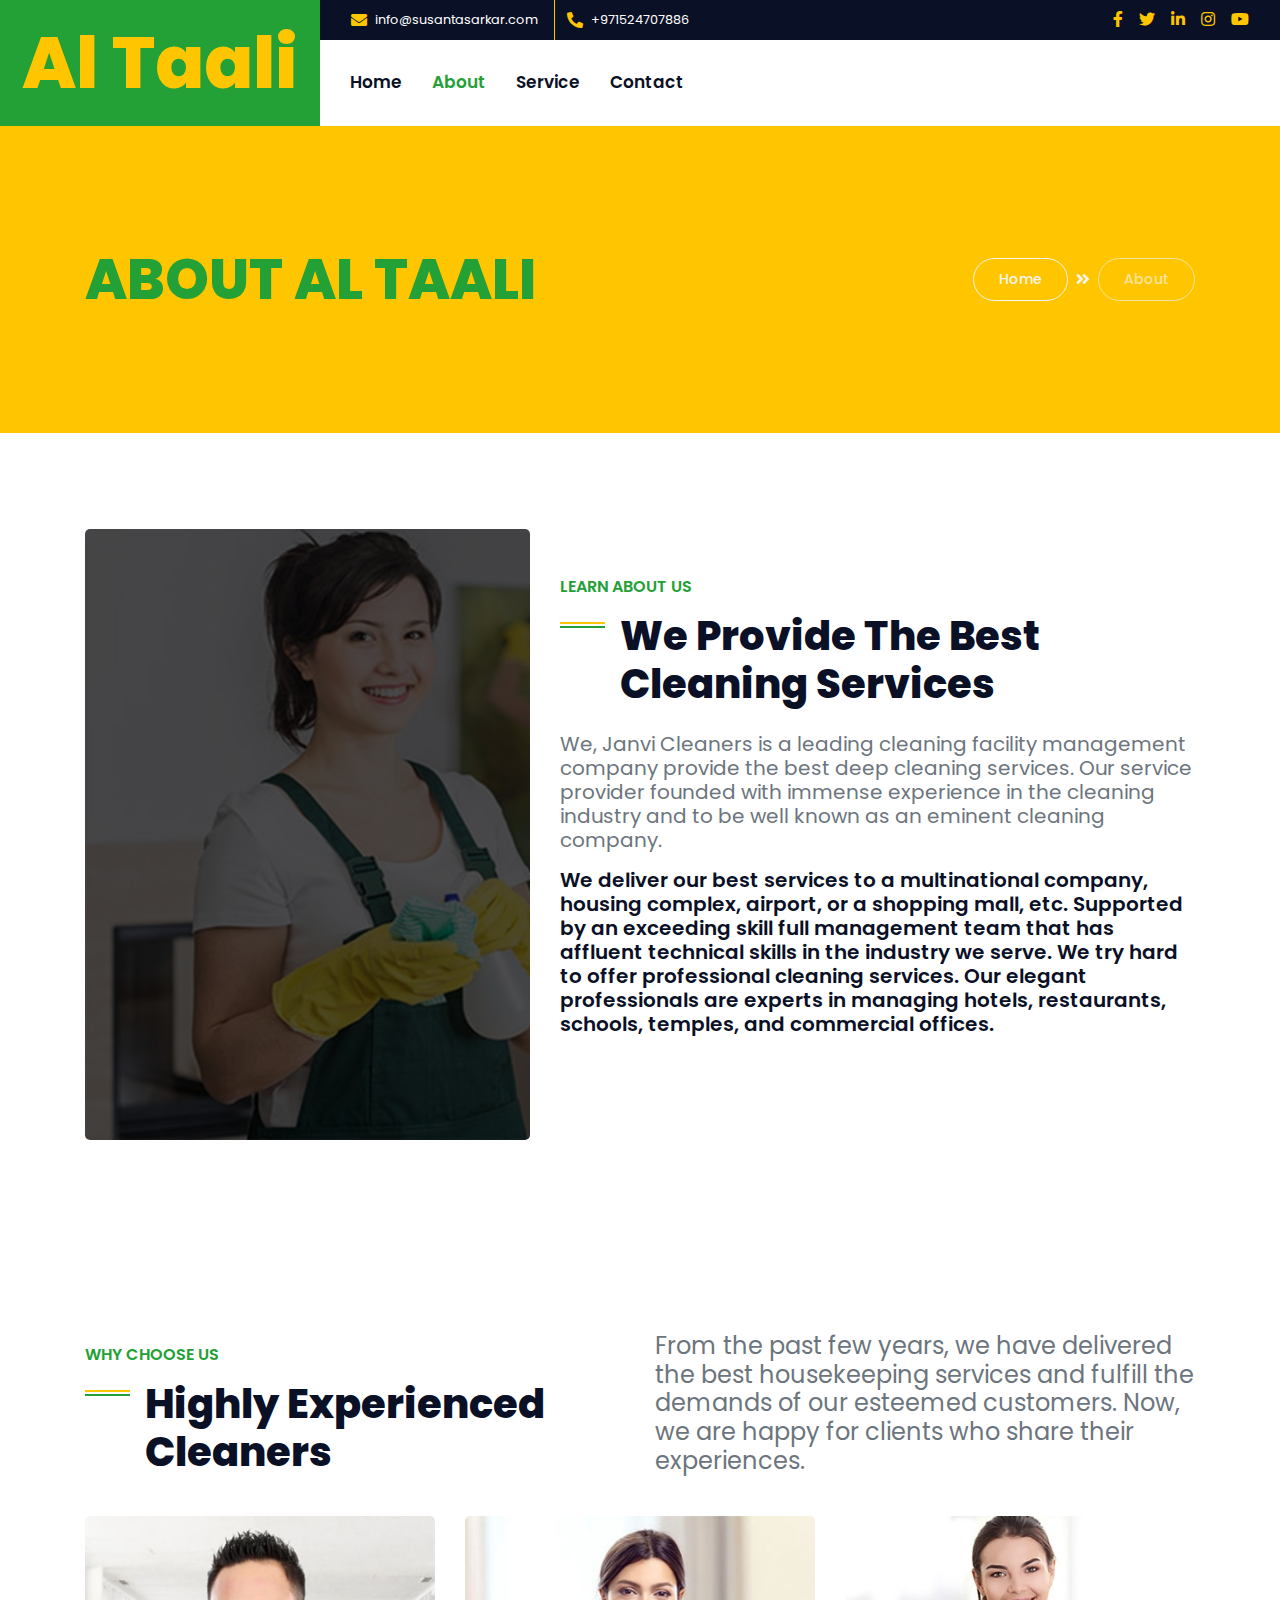
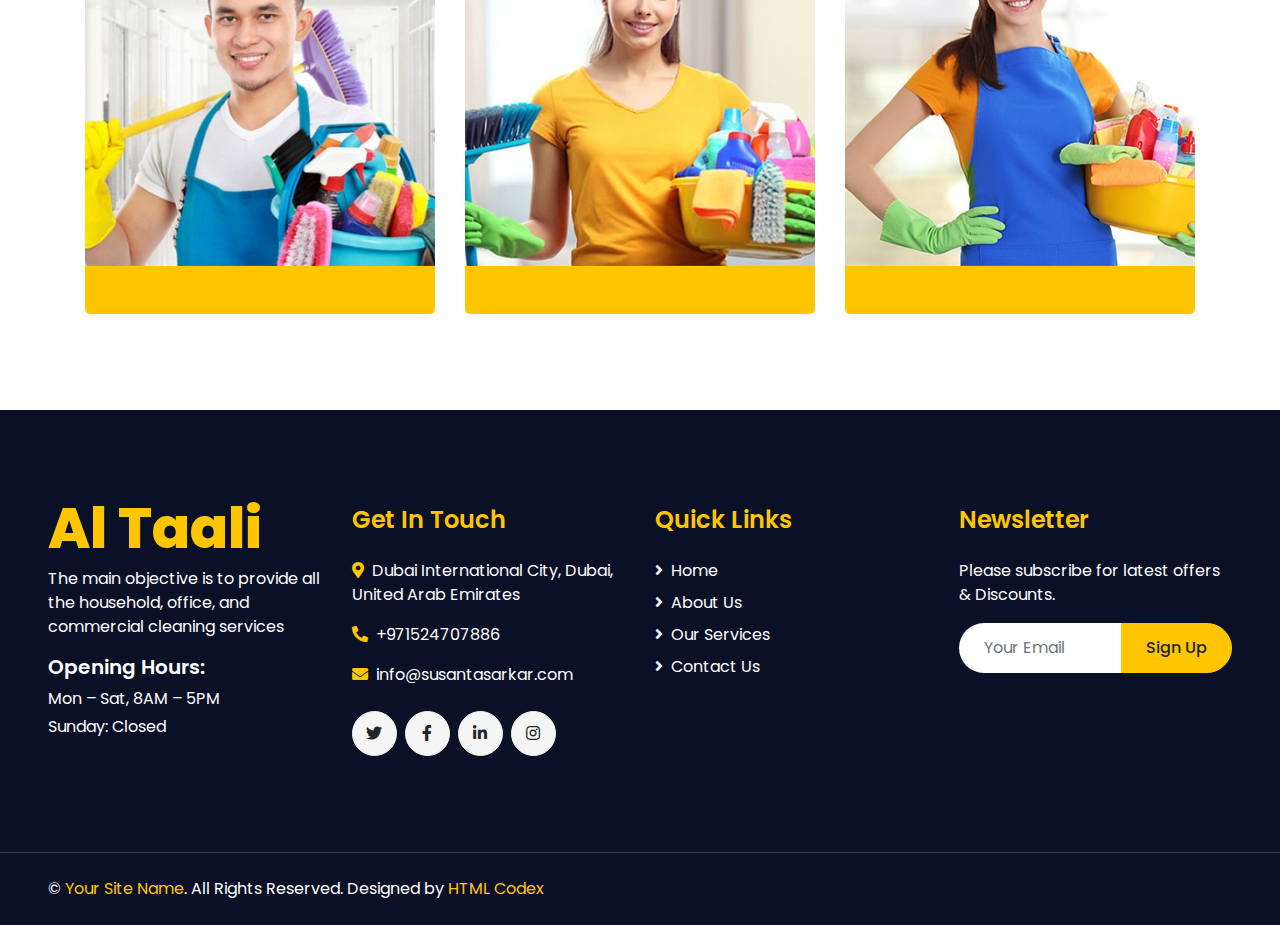
==== commit 72f43b3c: "Update about.html" ====
--- a/about.html
+++ b/about.html
@@ -105,7 +105,7 @@
         <div class="container py-5">
             <div class="row align-items-center py-4">
                 <div class="col-md-6 text-center text-md-left">
-                    <h1 class="display-4 mb-4 mb-md-0 text-secondary text-uppercase">About Al Talli</h1>
+                    <h1 class="display-4 mb-4 mb-md-0 text-secondary text-uppercase">About Al Taali</h1>
                 </div>
                 <div class="col-md-6 text-center text-md-right">
                     <div class="d-inline-flex align-items-center">
@@ -388,4 +388,4 @@
     <script src="js/main.js"></script>
 </body>
 
-</html>+</html>
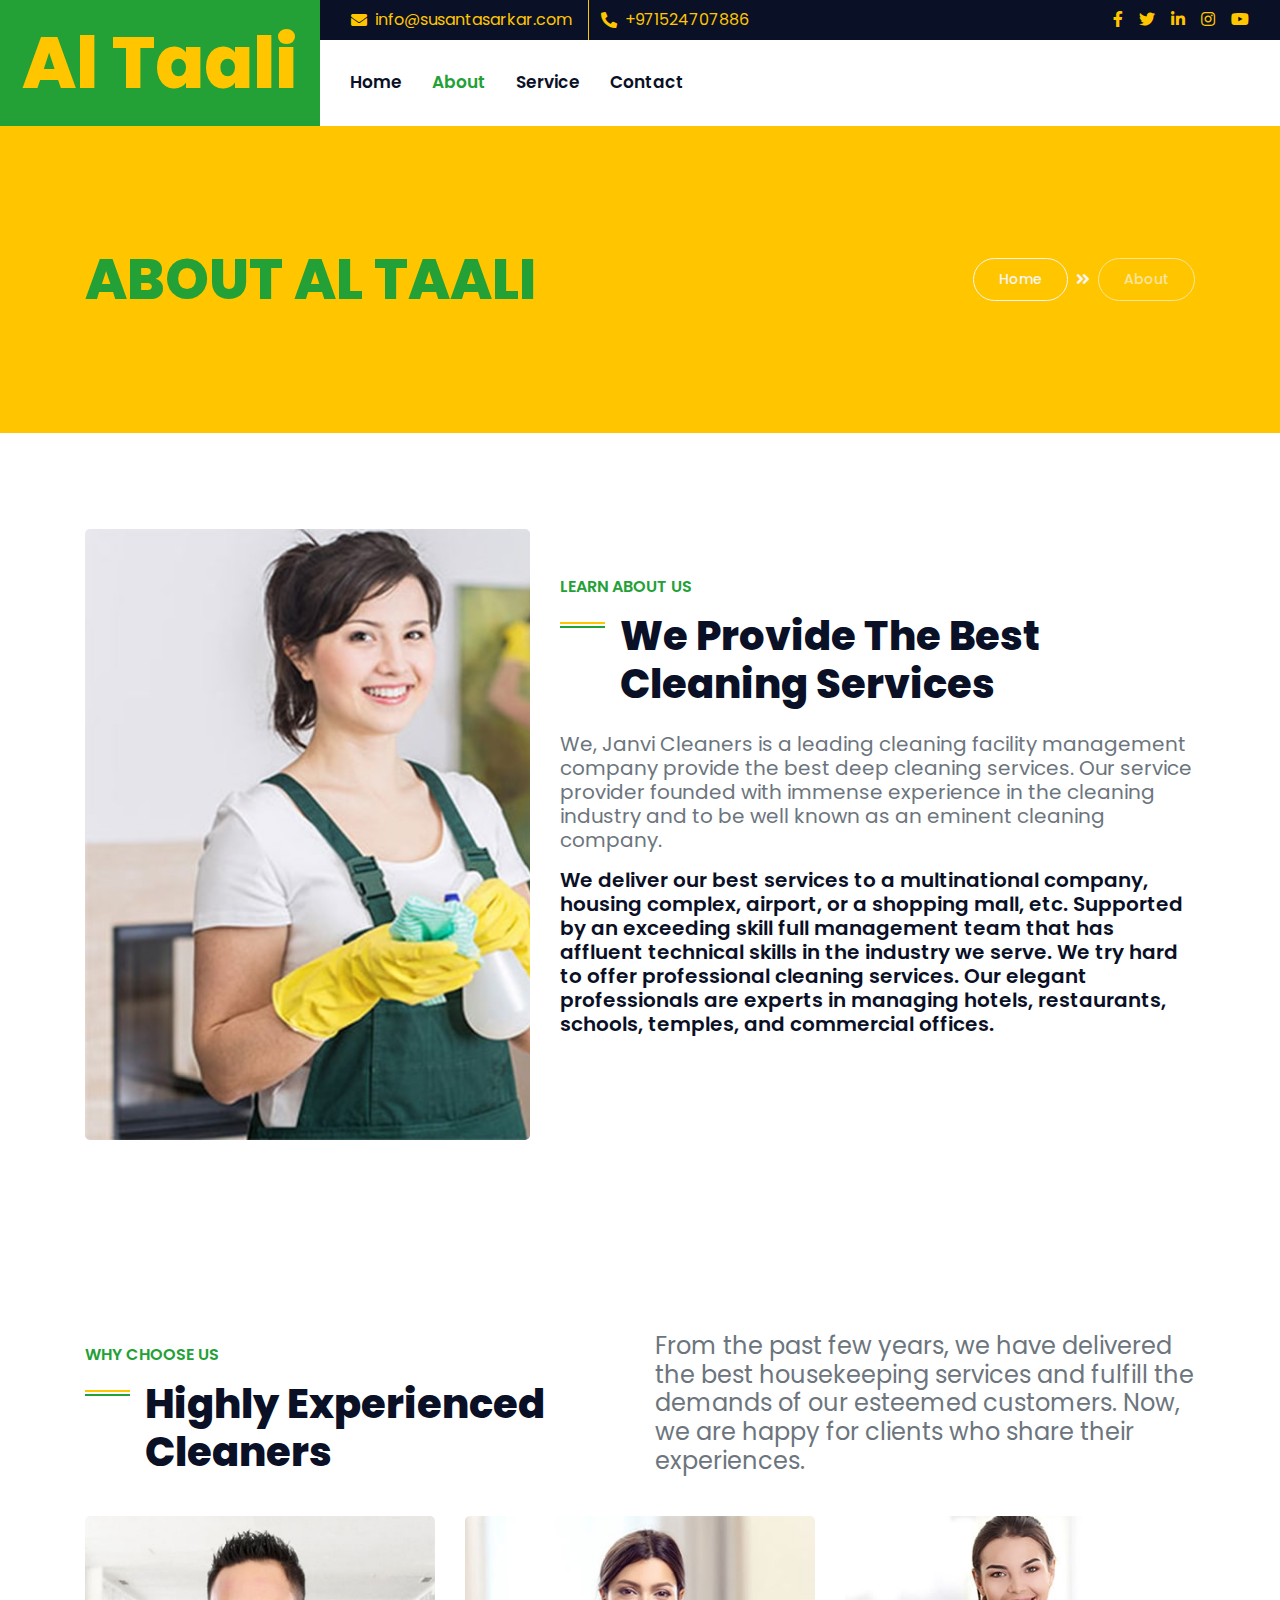
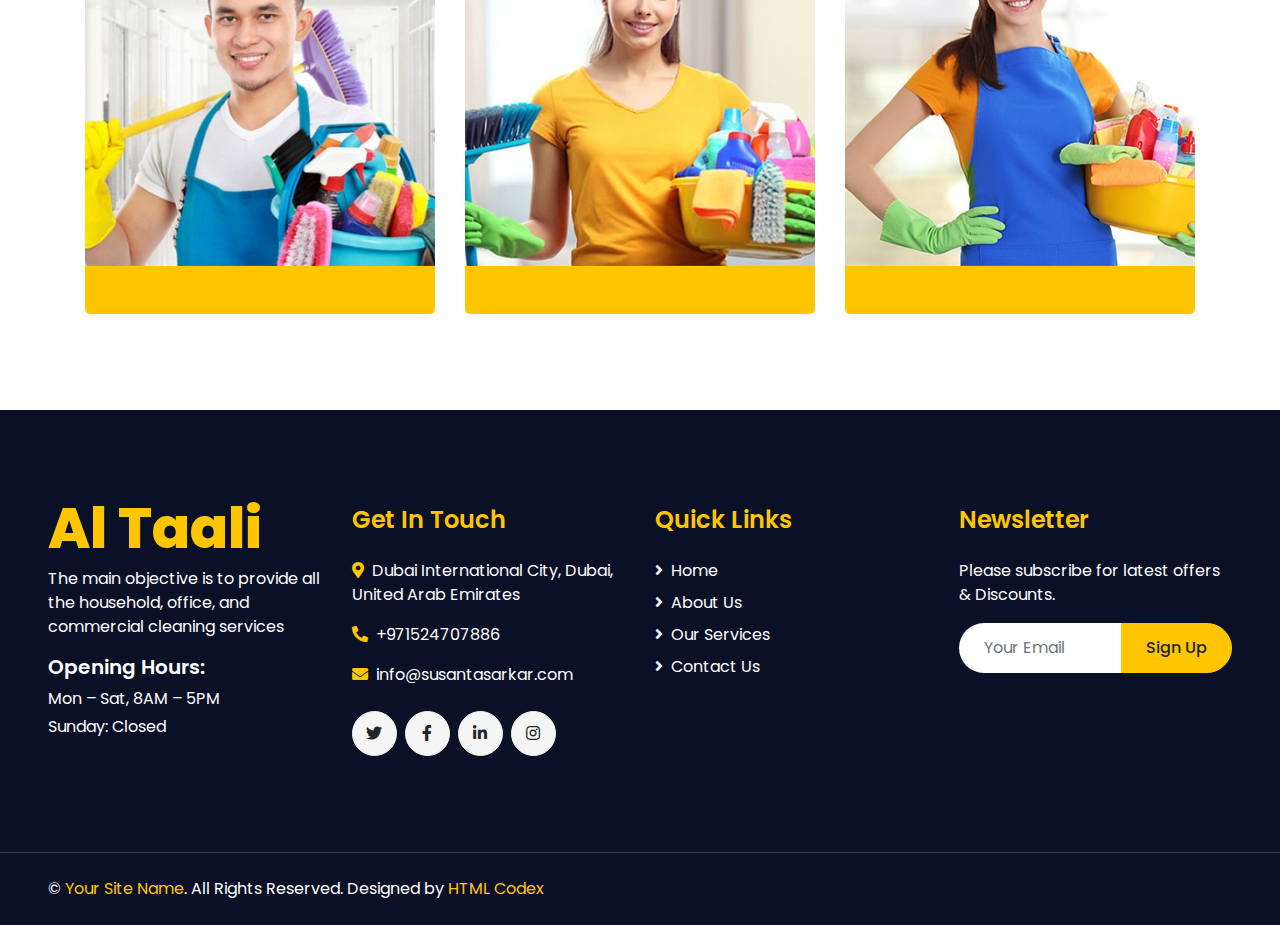
==== commit 0389077e: "Update about.html" ====
--- a/about.html
+++ b/about.html
@@ -40,11 +40,13 @@
                     <div class="col-lg-7 text-left text-white">
                         <div class="h-100 d-inline-flex align-items-center border-right border-primary py-2 px-3">
                             <i class="fa fa-envelope text-primary mr-2"></i>
-                            <small>info@susantasarkar.com</small>
+                            <!--<small>info@susantasarkar.com</small>-->
+<a href = "info@susantasarkar.com">info@susantasarkar.com</a>
                         </div>
                         <div class="h-100 d-inline-flex align-items-center py-2 px-2">
                             <i class="fa fa-phone-alt text-primary mr-2"></i>
-                            <small>+971524707886</small>
+                            <!--<small> <a href="+971524707886"></a></small>-->
+<a href = "+971524707886">+971524707886</a>
                         </div>
                     </div>
                     <div class="col-lg-5 text-right">
--- a/css/style.css
+++ b/css/style.css
@@ -9975,22 +9975,22 @@
 }
 
 .bg-about {
-  background: linear-gradient(rgba(0, 0, 0, 0.7), rgba(0, 0, 0, 0.7)), url(../img/about.jpg), no-repeat center center;
+  background: linear-gradient(rgba(0, 0, 0, 0), rgba(0, 0, 0, 0)), url(../img/about.jpg), no-repeat center center;
   background-size: cover;
 }
 
 .bg-service {
-  background: linear-gradient(rgba(0, 0, 0, 0.7), rgba(0, 0, 0, 0.7)), url(../img/carousel-1.jpg), no-repeat center center;
+  background: linear-gradient(rgba(0, 0, 0, 0), rgba(0, 0, 0, 0)), url(../img/carousel-1.jpg), no-repeat center center;
   background-size: cover;
 }
 
 .bg-portfolio {
-  background: linear-gradient(rgba(0, 0, 0, 0.7), rgba(0, 0, 0, 0.7)), url(../img/carousel-2.jpg), no-repeat center center;
+  background: linear-gradient(rgba(0, 0, 0, 0), rgba(0, 0, 0, 0)), url(../img/carousel-2.jpg), no-repeat center center;
   background-size: cover;
 }
 
 .bg-testimonial {
-  background: linear-gradient(rgba(0, 0, 0, 0.7), rgba(0, 0, 0, 0.7)), url(../img/carousel-3.jpg), no-repeat center center;
+  background: linear-gradient(rgba(0, 0, 0, 0), rgba(0, 0, 0, 0)), url(../img/carousel-3.jpg), no-repeat center center;
   background-size: cover;
 }
 
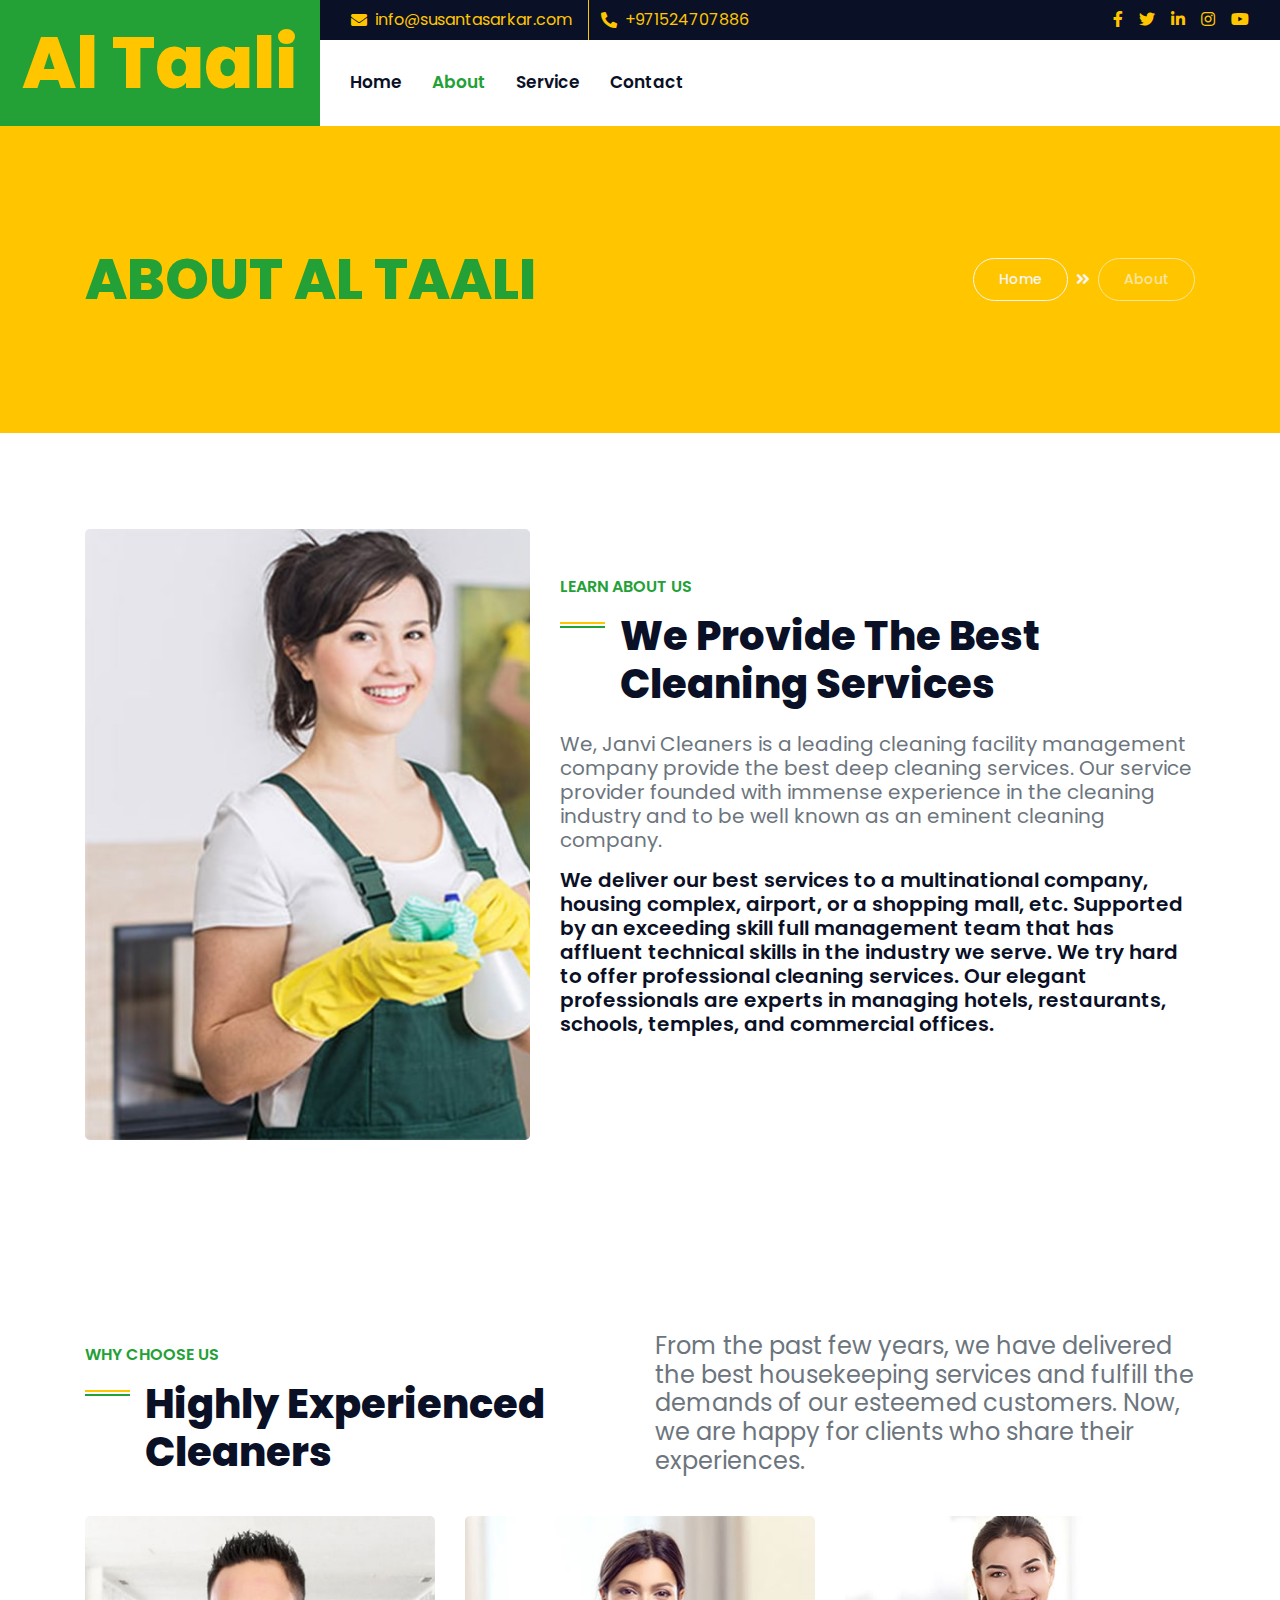
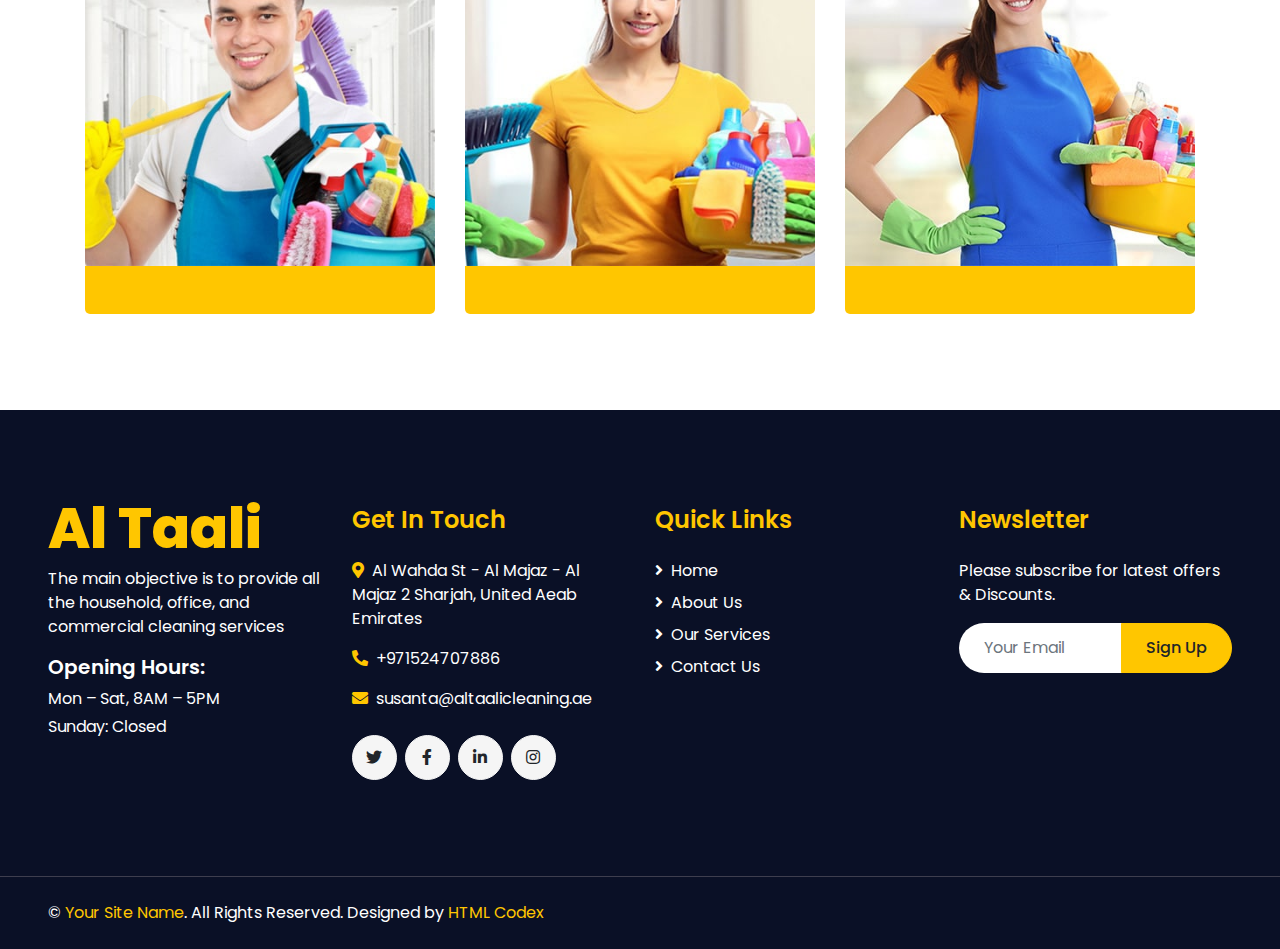
==== commit 10b9ba24: "Update about.html" ====
--- a/about.html
+++ b/about.html
@@ -229,7 +229,7 @@
                                 <div class="team-social d-flex flex-column align-items-center justify-content-center bg-primary">
                                     <a class="btn btn-secondary btn-social mb-2" href="#"><i class="fab fa-twitter"></i></a>
                                     <a class="btn btn-secondary btn-social mb-2" href="https://www.facebook.com/people/Al-Taali-Cleaning-Services-LLC/100087646323665/"><i class="fab fa-facebook-f"></i></a>
-                                    <a class="btn btn-secondary btn-social" href="#"><i class="fab fa-linkedin-in"></i></a>
+                                    <a class="btn btn-secondary btn-social" href="https://www.linkedin.com/company/al-taali-building-cleaning-services-co-llc/"><i class="fab fa-linkedin-in"></i></a>
                                 </div>
                             </div>
                             <div class="d-flex flex-column bg-primary text-center py-4">
@@ -245,7 +245,7 @@
                                 <div class="team-social d-flex flex-column align-items-center justify-content-center bg-primary">
                                     <a class="btn btn-secondary btn-social mb-2" href="#"><i class="fab fa-twitter"></i></a>
                                     <a class="btn btn-secondary btn-social mb-2" href="https://www.facebook.com/people/Al-Taali-Cleaning-Services-LLC/100087646323665/"><i class="fab fa-facebook-f"></i></a>
-                                    <a class="btn btn-secondary btn-social" href="#"><i class="fab fa-linkedin-in"></i></a>
+                                    <a class="btn btn-secondary btn-social" href="https://www.linkedin.com/company/al-taali-building-cleaning-services-co-llc/"><i class="fab fa-linkedin-in"></i></a>
                                 </div>
                             </div>
                             <div class="d-flex flex-column bg-primary text-center py-4">
@@ -307,13 +307,13 @@
             </div>
             <div class="col-lg-3 col-md-6 mb-5">
                 <h4 class="font-weight-semi-bold text-primary mb-4">Get In Touch</h4>
-                <p><i class="fa fa-map-marker-alt text-primary mr-2"></i>Dubai International City, Dubai, United Arab Emirates</p>
+                <p><i class="fa fa-map-marker-alt text-primary mr-2"></i>Al Wahda St - Al Majaz - Al Majaz 2 Sharjah, United Aeab Emirates</p>
                 <p><i class="fa fa-phone-alt text-primary mr-2"></i>+971524707886</p>
-                <p><i class="fa fa-envelope text-primary mr-2"></i>info@susantasarkar.com</p>
+                <p><i class="fa fa-envelope text-primary mr-2"></i>susanta@altaalicleaning.ae</p>
                 <div class="d-flex justify-content-start mt-4">
                     <a class="btn btn-light btn-social mr-2" href="#"><i class="fab fa-twitter"></i></a>
                     <a class="btn btn-light btn-social mr-2" href="https://www.facebook.com/people/Al-Taali-Cleaning-Services-LLC/100087646323665/"><i class="fab fa-facebook-f"></i></a>
-                    <a class="btn btn-light btn-social mr-2" href="#"><i class="fab fa-linkedin-in"></i></a>
+                    <a class="btn btn-light btn-social mr-2" href="https://www.linkedin.com/company/al-taali-building-cleaning-services-co-llc/"><i class="fab fa-linkedin-in"></i></a>
                     <a class="btn btn-light btn-social" href="#"><i class="fab fa-instagram"></i></a>
                 </div>
             </div>
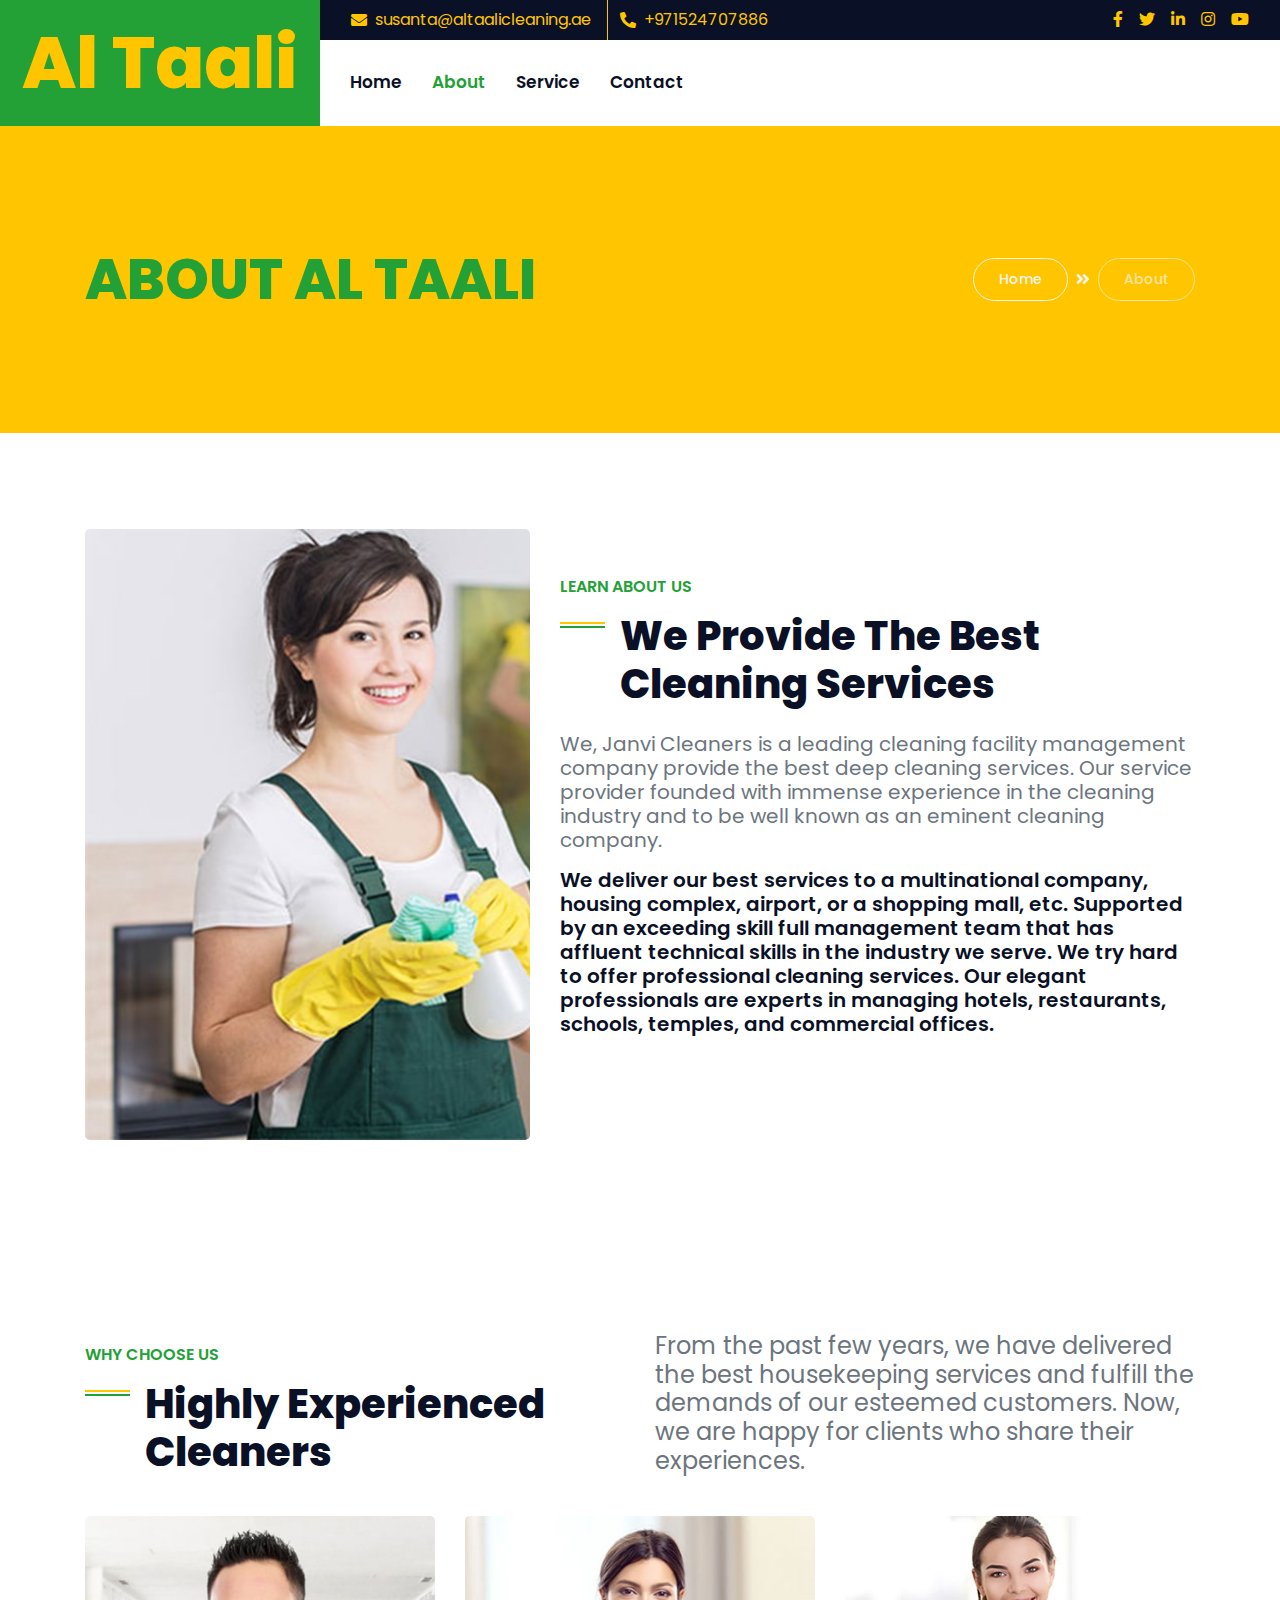
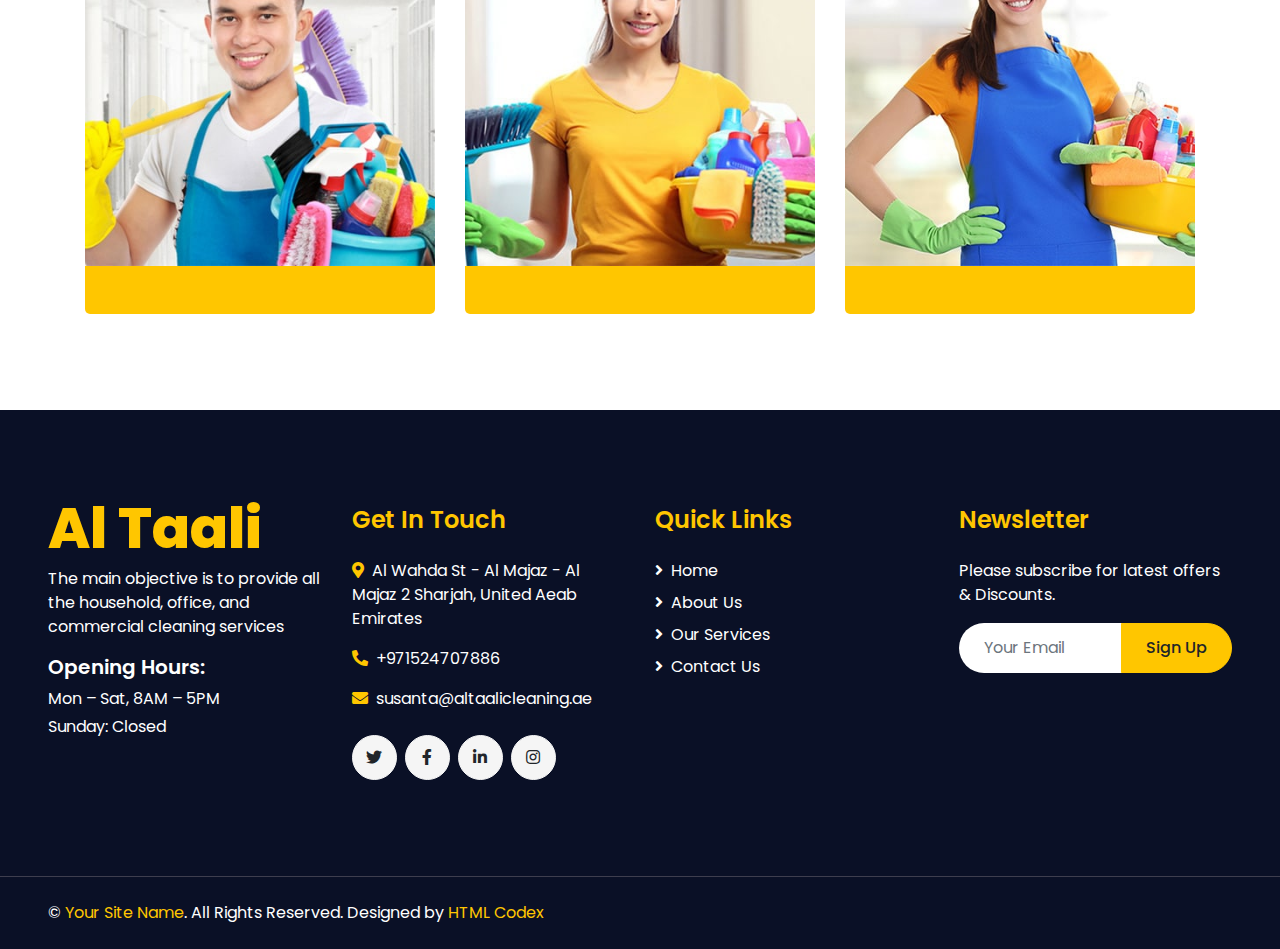
==== commit 39cebac1: "Update about.html" ====
--- a/about.html
+++ b/about.html
@@ -40,8 +40,8 @@
                     <div class="col-lg-7 text-left text-white">
                         <div class="h-100 d-inline-flex align-items-center border-right border-primary py-2 px-3">
                             <i class="fa fa-envelope text-primary mr-2"></i>
-                            <!--<small>info@susantasarkar.com</small>-->
-<a href = "info@susantasarkar.com">info@susantasarkar.com</a>
+                            <!--<small>susanta@altaalicleaning.ae</small>-->
+<a href = "info@susantasarkar.com">susanta@altaalicleaning.ae</a>
                         </div>
                         <div class="h-100 d-inline-flex align-items-center py-2 px-2">
                             <i class="fa fa-phone-alt text-primary mr-2"></i>
@@ -51,13 +51,13 @@
                     </div>
                     <div class="col-lg-5 text-right">
                         <div class="d-inline-flex align-items-center pr-2">
-                            <a class="text-primary p-2" href="">
+                            <a class="text-primary p-2" href="https://www.facebook.com/Altaalicleaning">
                                 <i class="fab fa-facebook-f"></i>
                             </a>
                             <a class="text-primary p-2" href="">
                                 <i class="fab fa-twitter"></i>
                             </a>
-                            <a class="text-primary p-2" href="">
+                            <a class="text-primary p-2" href="https://www.linkedin.com/company/al-taali-building-cleaning-services-co-llc/">
                                 <i class="fab fa-linkedin-in"></i>
                             </a>
                             <a class="text-primary p-2" href="">
